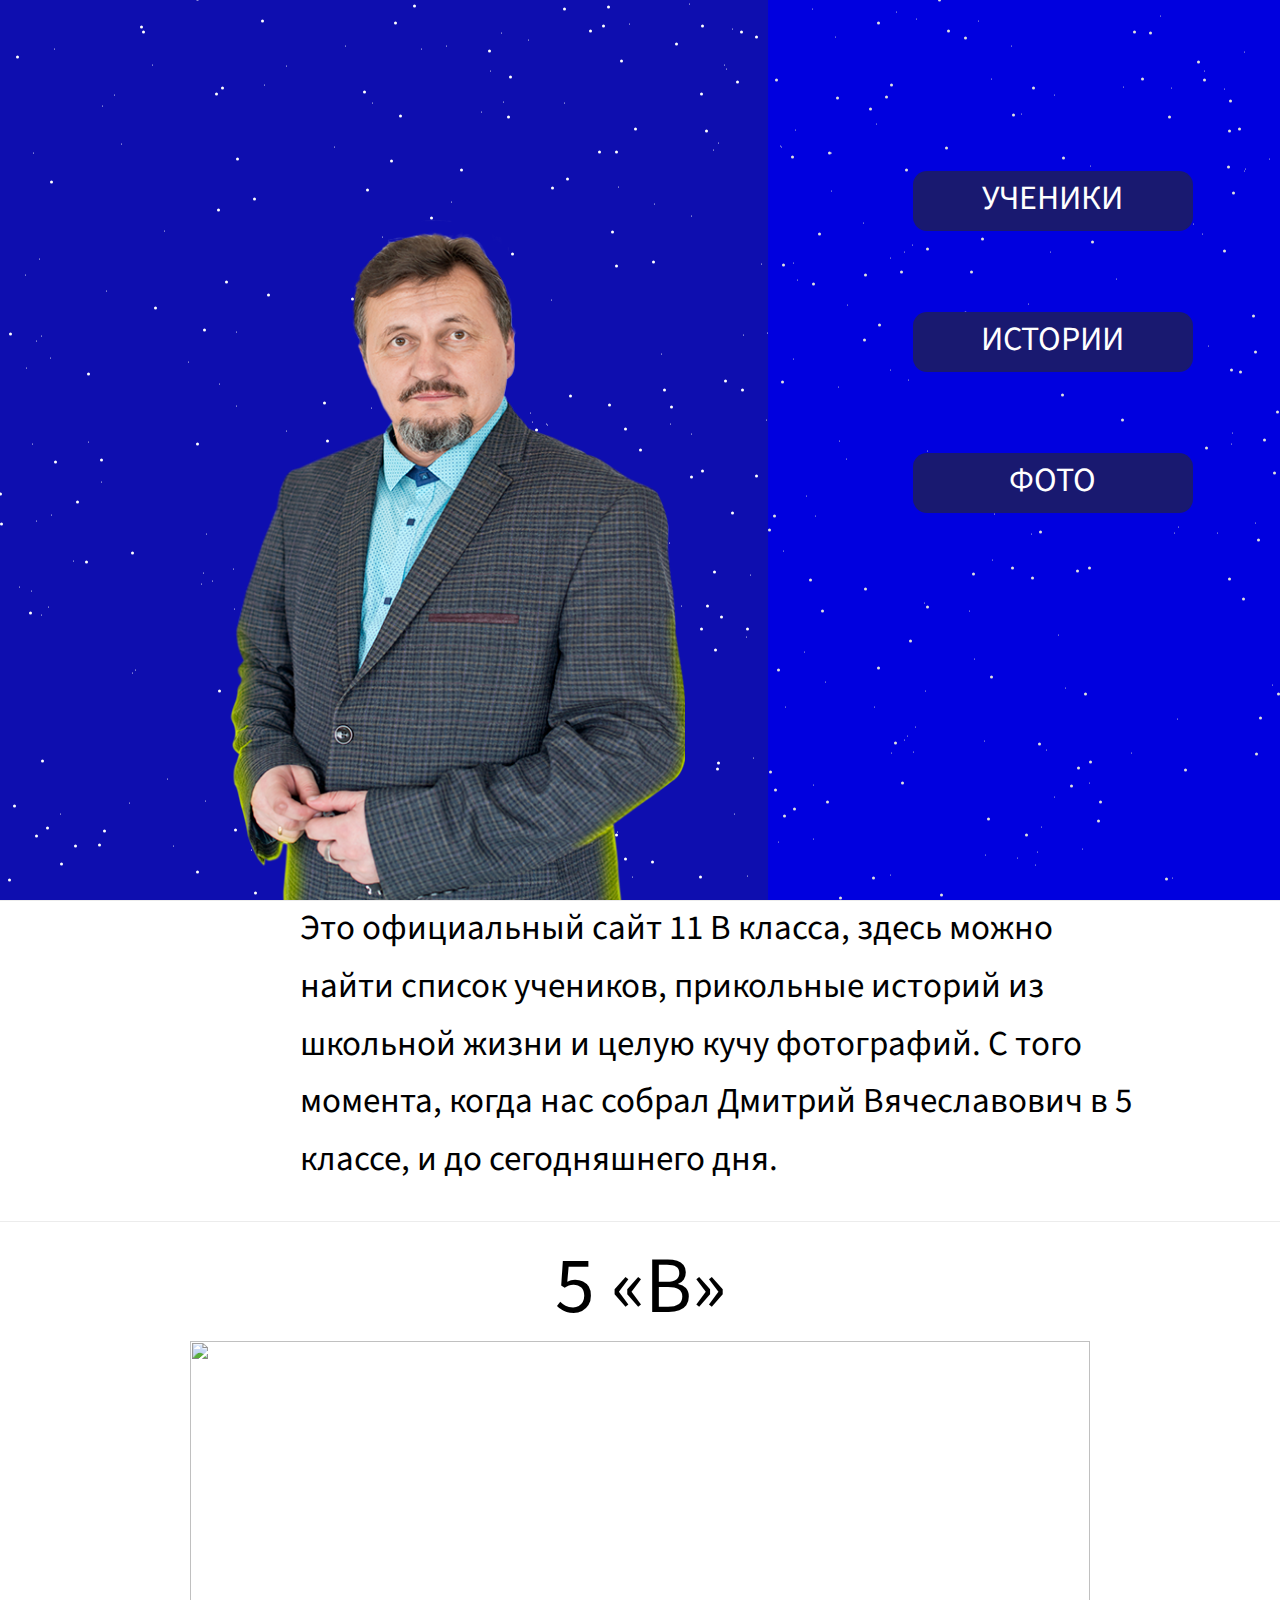
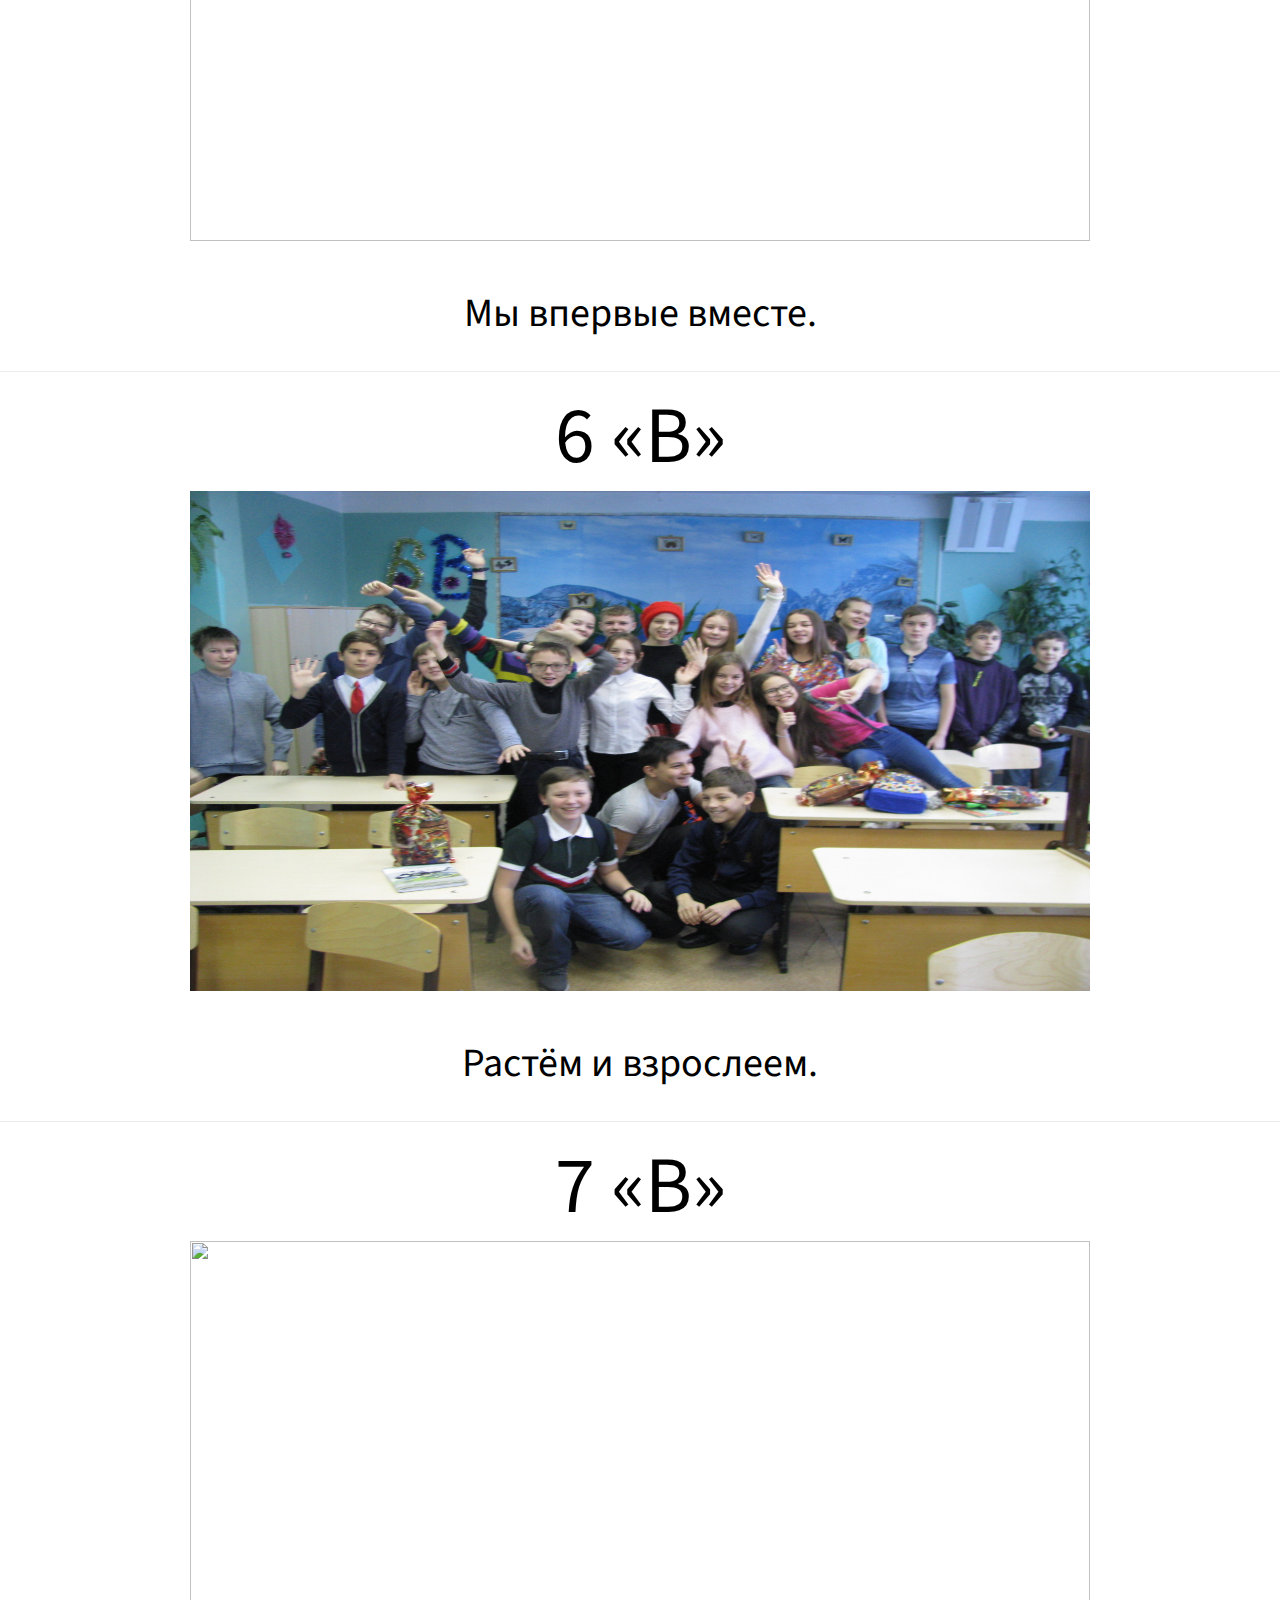
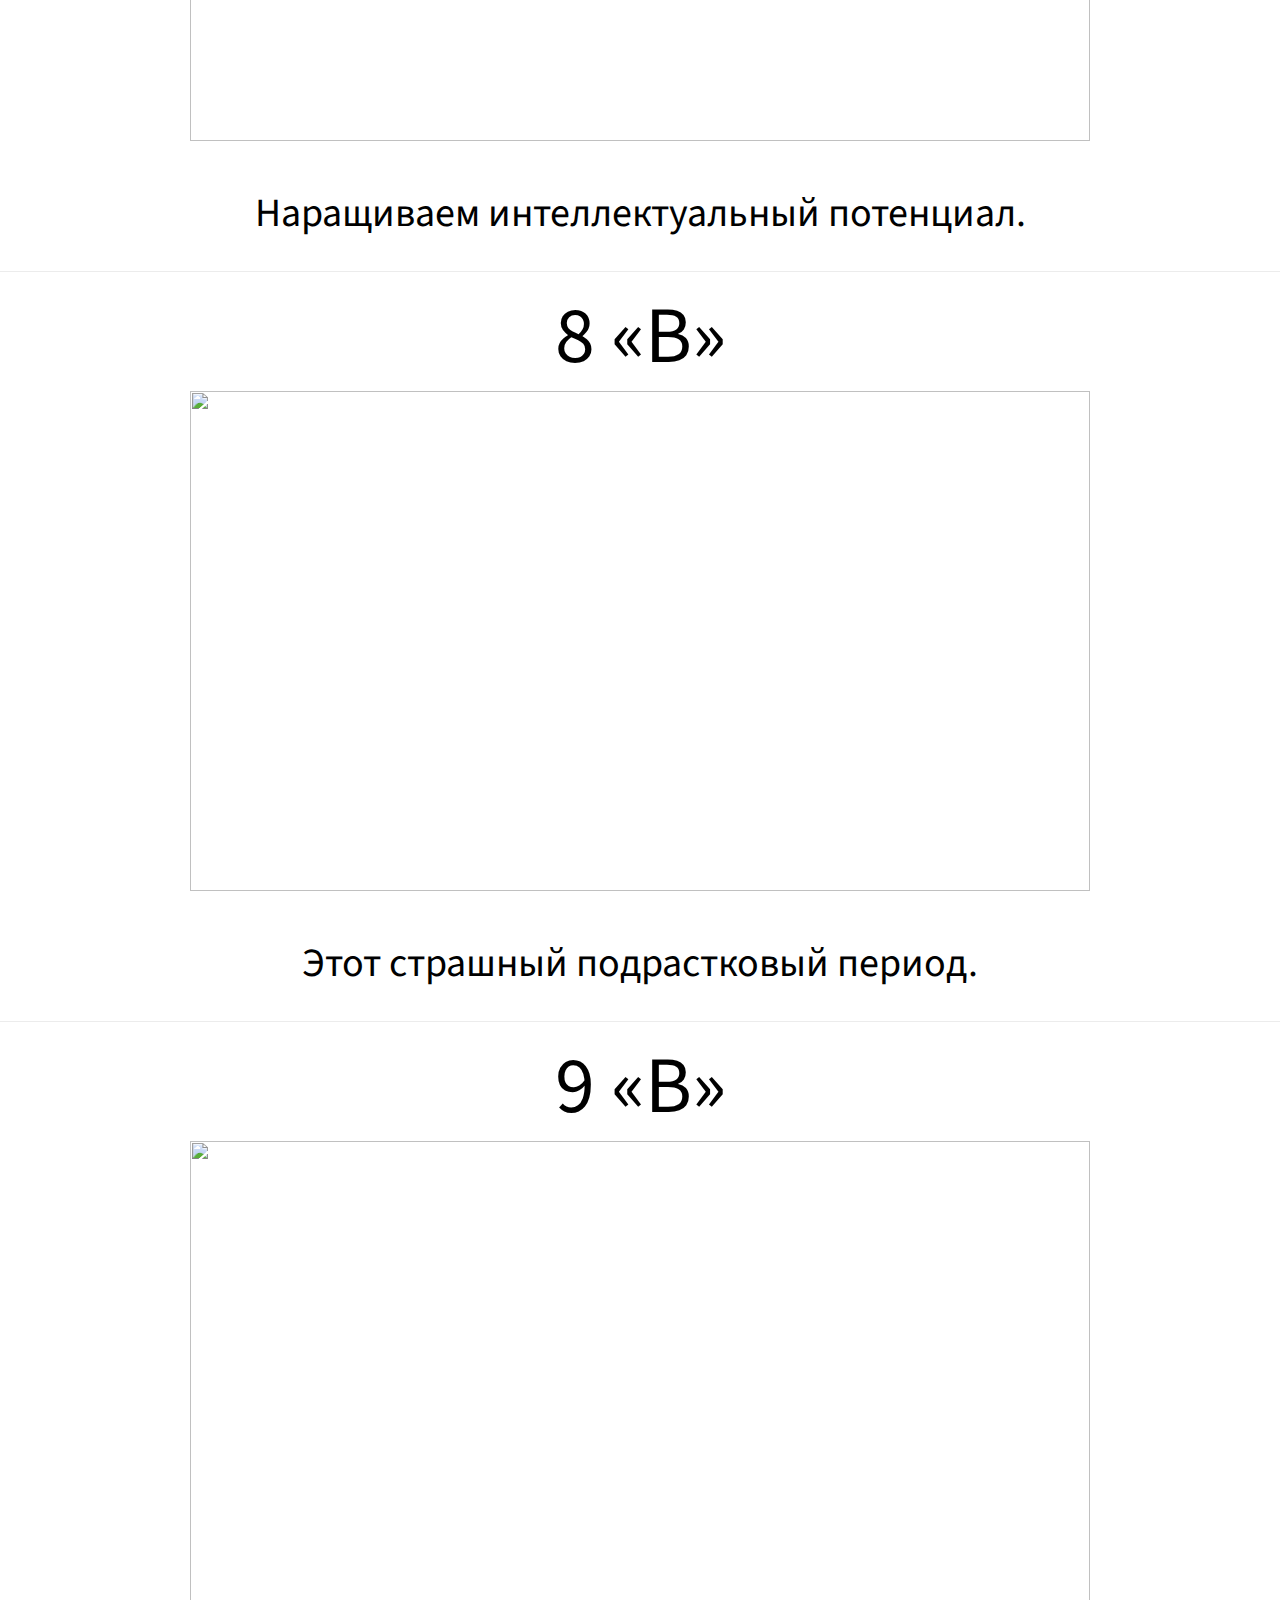
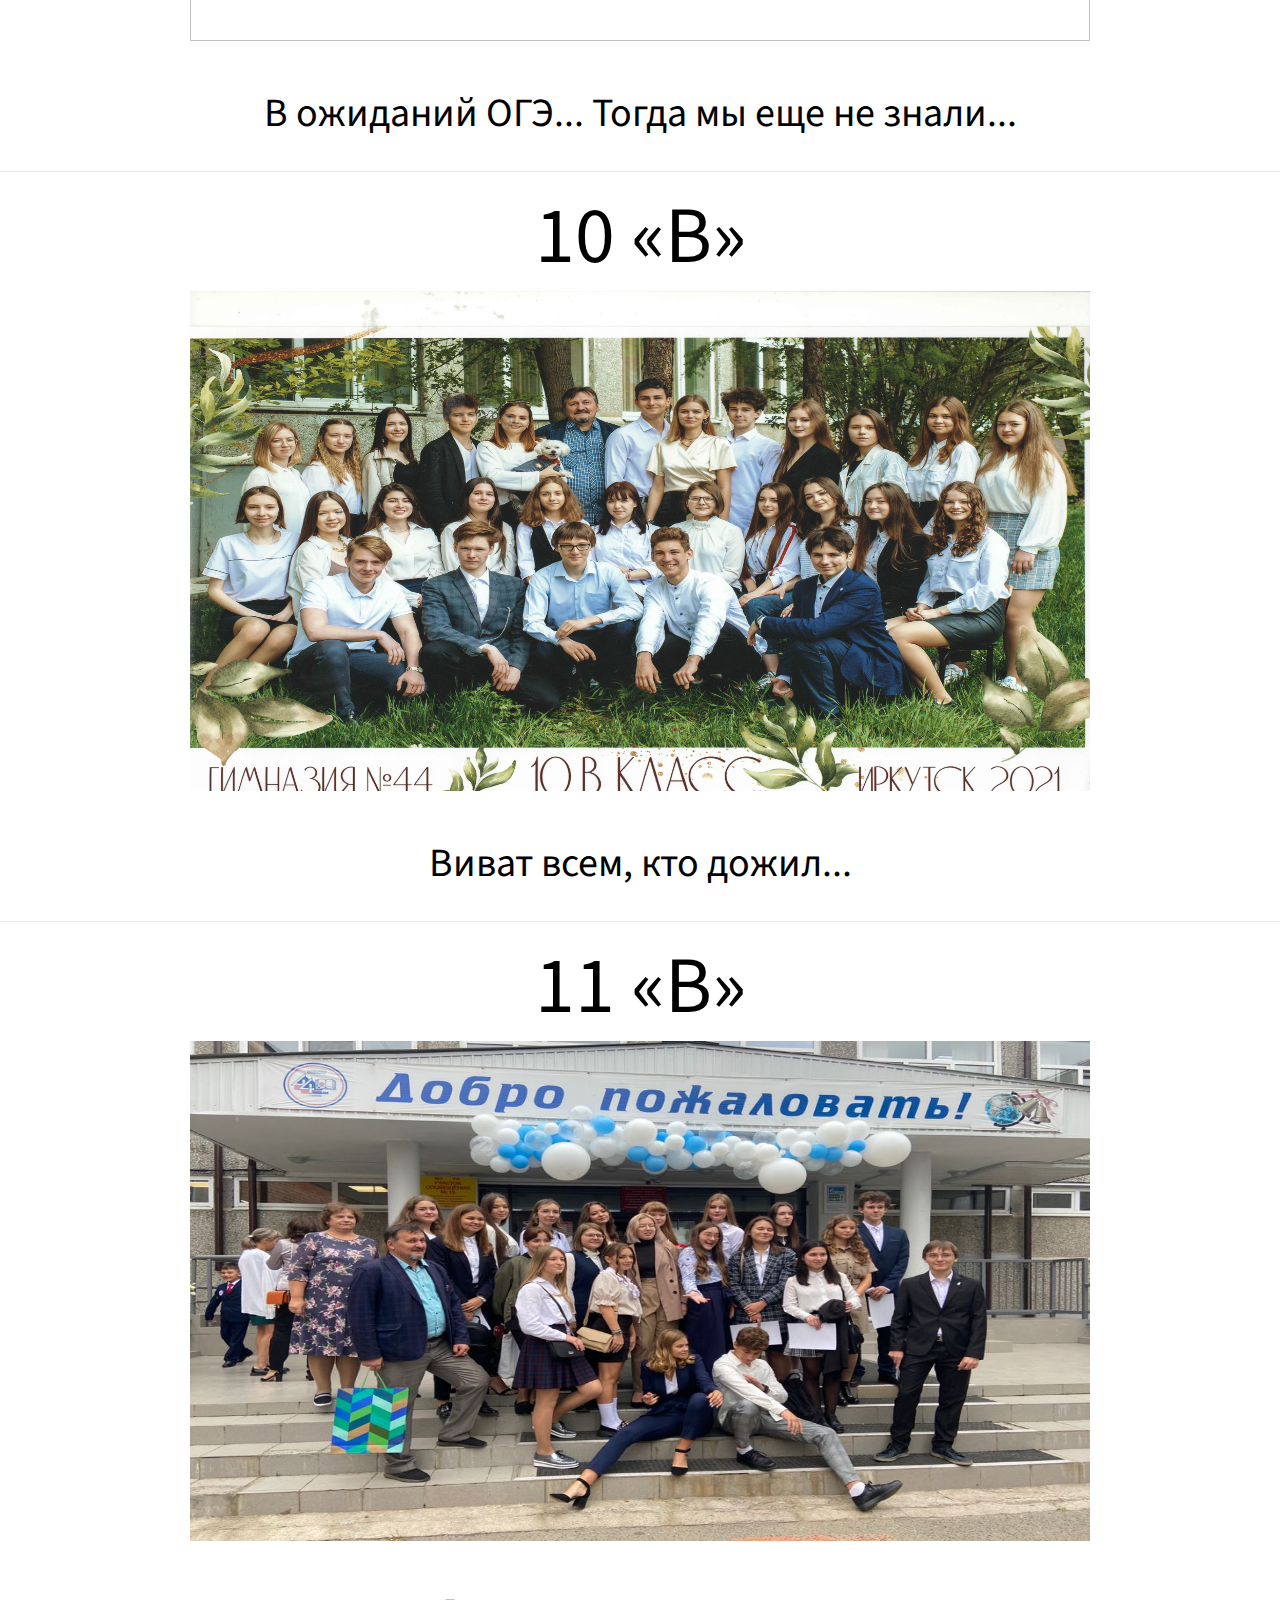
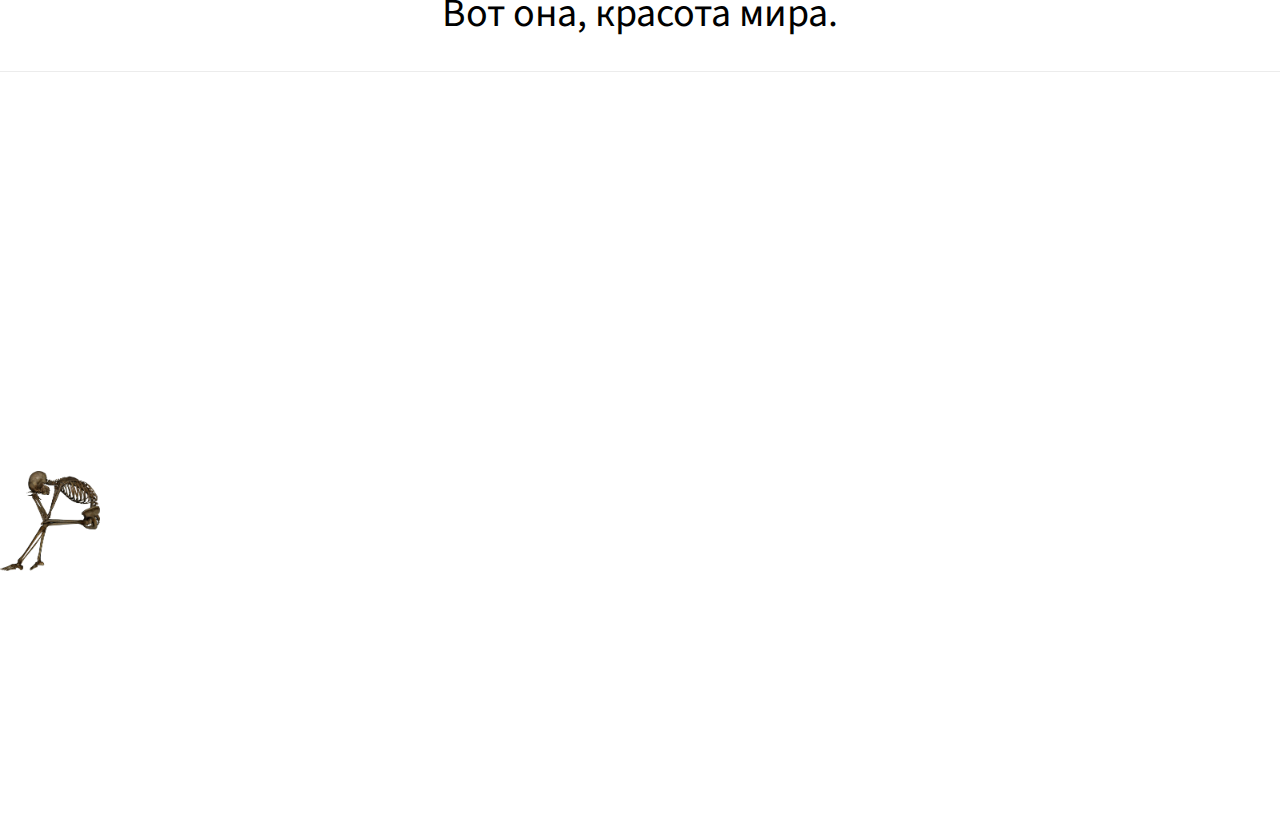
==== index.html @ 4ae331b9 "1" ====
<!DOCTYPE HTML>

<html>
	<head>
		<title>Story by HTML5 UP</title>
		<meta charset="utf-8" />
		<meta name="viewport" content="width=device-width, initial-scale=1, user-scalable=no" />
		<link rel="stylesheet" href="assets/css/main.css" />
		<noscript><link rel="stylesheet" href="assets/css/noscript.css" /></noscript>
	</head>
	<body class="is-preload">

		<!-- Wrapper -->

			<div id="wrapper" class="divided" >
				<!-- One -->
				
					<section class="banner style1 orient-left content-align-left image-position-right fullscreen onload-image-fade-in onload-content-fade-right">
						<!-- <div class="style_image1">
							<img src="/AllPhoto/clipart-eraser-11.png" alt="image">
						</div>
						<div class="style_image2">
							<p><img src="/AllPhoto/Слой 7.png" alt="image"></p>
						</div>
						<div class="style_image3">
							<p><img src="/AllPhoto/i.png" alt="image"></p>
						</div>
						<div class="style_image4">
							<p><img src="/AllPhoto/1614561629_32-p-tetrad-na-belom-fone-36.png" alt="image"></p>
						</div>
						 <div class="style_image5">
							<p><img src="/AllPhoto/e636ad2101adb0fc00b2bf3433f9debb.png" alt="image"></p>
						</div>
						<div class="style_image6">
							<p><img src="/AllPhoto/00139123abx.png" alt="image"></p>
						</div>
						<div class="style_image7">
							<p><img src="/AllPhoto/1ea2b79c1041d4cddaec1605b065ba81.png" alt="image"></p>
						</div>
						 <div class="style_image8">
							<p><img src="/AllPhoto/1166e1ecb0f49987898570d0572eea3a.png" alt="image"></p>
						</div> -->
						

						<!-- <div class="d14"></div> -->
						<div class="dmitriyClass">
							<div id="stars" class="stars"></div>
							<p><img src="/AllPhoto//Иевлев Дмитрий Вячеславович -кл.рук. Гимназия 44, г Иркутск.png" alt="image"></p>
						</div>
						
						<div class="image">
						
							<div class="noimage1">
								<div class="smyhhu" data="УЧЕНИКИ">
									<strong><a href="students.html">УЧЕНИКИ</a></strong>
								</div>
							</div>
							<div class="noimage2">
								<div class="smyhhu" >
									<strong><a href="students.html">ИСТОРИИ</a></strong>
								</div>
							</div>
							<div class="noimage3">
								<div class="smyhhu" >
									<strong><a href="students.html">ФОТО</a></strong>
								</div>
							</div>	
						</div>
					</section>

				<!-- Two -->
				<section class="spotlight1 onscroll-image-fade-in">

					<div class="textClass1">
						<strong><p> Это официальный сайт 11 В класса, здесь можно найти список учеников, прикольные историй из школьной жизни и целую кучу фотографий. С того момента, когда нас собрал Дмитрий Вячеславович в 5 классе, и до сегодняшнего дня. </p></strong>
					</div>

				</section>
				<section class="spotlight2  onscroll-image-fade-in ">
					<div class="title">
						<strong><p>5 «В»</p></strong>
					</div>
					<div class="imageClass">
						<p><img src="/AllPhoto/Ученики/Наривтся .JPG" alt=""></p>
					</div>
					<div class="bottomClass">
						<strong><p>Мы впервые вместе.</p></strong>
					</div>
				</section>

				<!-- Three -->
				<section class="spotlight1 onscroll-image-fade-in">

				</section>
				<section class="spotlight2  onscroll-image-fade-in ">
					<div class="title">
						<strong><p>6 «В»</p></strong>
					</div>
					<div class="imageClass">
						<p><img src="/AllPhoto/Ученики/IMG_0525.JPG" alt=""></p>
					</div>
					<div class="bottomClass">
						<strong><p>Растём и взрослеем.</p></strong>
					</div>
				</section>

				<!-- Four -->
				<section class="spotlight1 onscroll-image-fade-in">

				</section>
				<section class="spotlight2  onscroll-image-fade-in ">
					<div class="title">
						<strong><p>7 «В»</p></strong>
					</div>
					<div class="imageClass">
						<p><img src="/AllPhoto/Ученики/УУУУУУУУУУУУУУУУУФ.JPG" alt=""></p>
					</div>
					<div class="bottomClass">
						<strong><p>Наращиваем интеллектуальный потенциал.</p></strong>
					</div>
				</section>

				<!-- Five -->
				<section class="spotlight1 onscroll-image-fade-in">

				</section>
				<section class="spotlight2  onscroll-image-fade-in ">
					<div class="title">
						<strong><p>8 «В»</p></strong>
					</div>
					<div class="imageClass">
						<p><img src="/AllPhoto/Ученики/Поидет под сухарики .jpg" alt=""></p>
					</div>
					<div class="bottomClass">
						<strong><p>Этот страшный подрастковый период.</p></strong>
					</div>
				</section>

				<!-- Six -->
				<section class="spotlight1 onscroll-image-fade-in">

				</section>
				<section class="spotlight2  onscroll-image-fade-in ">
					<div class="title">
						<strong><p>9 «В»</p></strong>
					</div>
					<div class="imageClass">
						<p><img src="/AllPhoto/Ученики/удачно.jpg" alt=""></p>
					</div>
					<div class="bottomClass">
						<strong><p>В ожиданий ОГЭ... Тогда мы еще не знали...</p></strong>
					</div>
				</section>

				<!-- Seven -->
				
				<section class="spotlight1 onscroll-image-fade-in">

				</section>
				<section class="spotlight2  onscroll-image-fade-in ">
					<div class="title">
						<strong><p>10 «В»</p></strong>
					</div>
					<div class="imageClass">
						<p><img src="/AllPhoto/Ученики/10в.jpg" alt=""></p>
					</div>
					<div class="bottomClass">
						<strong><p>Виват всем, кто дожил...</p></strong>
					</div>
				</section>

				
				<!-- Eight -->
				<section class="spotlight1 onscroll-image-fade-in">

				</section>
				<section class="spotlight2  onscroll-image-fade-in ">
					<div class="title">
						<strong><p>11 «В»</p></strong>
					</div>
					<div class="imageClass">
						<p><img src="/AllPhoto/Ученики/WhatsApp Image 2021-09-13 at 16.14.08 (2).jpeg" alt=""></p>
					</div>
					<div class="bottomClass">
						<strong><p>Вот она, красота мира.</p></strong>
					</div>

					

				</section>


				<!-- Nine -->
				<!-- <section class="spotlight1">
					<div class="textClass2">
						<strong><p> Подбор фотографий не очень удачный, но зато удалось показать главное - взросление.  </p></strong>
					</div>
				</section> -->
				<!-- <section class="spotlight1 onscroll-image-fade-in">

				</section>
				<section class="spotlight3  ">
					<div class="imageSkeletMain">
						<div class="imageSkelet">
							<p><img src="/AllPhoto/skeleton_PNG42632.png" alt=""></p>
						</div>
					</div>
					

				</section> -->

				<section class="spotlight3">
					<div class="imageOfSkelet">
						<img src="/AllPhoto/skeleton_PNG42632.png" alt="">
					</div>
				</section>
				

				<!-- Five
					<section class="wrapper style1 align-center">
						

						 Gallery
							<div class="gallery style2 medium lightbox onscroll-fade-in">
								<article>
									
									<img src="/AllPhoto/00139123abx.png" alt="" />
									
									<div class="caption">
										<h3>Ipsum Dolor</h3>
										<p>Lorem ipsum dolor amet, consectetur magna etiam elit. Etiam sed ultrices.</p>
										<ul class="actions fixed">
											<li><span class="button small">Details</span></li>
										</ul>
									</div>
								</article>
								<article>
									<a href="images/gallery/fulls/02.jpg" class="image">
										<img src="images/gallery/thumbs/02.jpg" alt="" />
									</a>
									<div class="caption">
										<h3>Feugiat Lorem</h3>
										<p>Lorem ipsum dolor amet, consectetur magna etiam elit. Etiam sed ultrices.</p>
										<ul class="actions fixed">
											<li><span class="button small">Details</span></li>
										</ul>
									</div>
								</article>
								<article>
									<a href="images/gallery/fulls/03.jpg" class="image">
										<img src="images/gallery/thumbs/03.jpg" alt="" />
									</a>
									<div class="caption">
										<h3>Magna Amet</h3>
										<p>Lorem ipsum dolor amet, consectetur magna etiam elit. Etiam sed ultrices.</p>
										<ul class="actions fixed">
											<li><span class="button small">Details</span></li>
										</ul>
									</div>
								</article>
								<article>
									<a href="images/gallery/fulls/04.jpg" class="image">
										<img src="images/gallery/thumbs/04.jpg" alt="" />
									</a>
									<div class="caption">
										<h3>Sed Tempus</h3>
										<p>Lorem ipsum dolor amet, consectetur magna etiam elit. Etiam sed ultrices.</p>
										<ul class="actions fixed">
											<li><span class="button small">Details</span></li>
										</ul>
									</div>
								</article>
								<article>
									<a href="images/gallery/fulls/05.jpg" class="image">
										<img src="images/gallery/thumbs/05.jpg" alt="" />
									</a>
									<div class="caption">
										<h3>Ultrices Magna</h3>
										<p>Lorem ipsum dolor amet, consectetur magna etiam elit. Etiam sed ultrices.</p>
										<ul class="actions fixed">
											<li><span class="button small">Details</span></li>
										</ul>
									</div>
								</article>
								<article>
									<a href="images/gallery/fulls/06.jpg" class="image">
										<img src="images/gallery/thumbs/06.jpg" alt="" />
									</a>
									<div class="caption">
										<h3>Sed Tempus</h3>
										<p>Lorem ipsum dolor amet, consectetur magna etiam elit. Etiam sed ultrices.</p>
										<ul class="actions fixed">
											<li><span class="button small">Details</span></li>
										</ul>
									</div>
								</article>
								<article>
									<a href="images/gallery/fulls/07.jpg" class="image">
										<img src="images/gallery/thumbs/07.jpg" alt="" />
									</a>
									<div class="caption">
										<h3>Ipsum Lorem</h3>
										<p>Lorem ipsum dolor amet, consectetur magna etiam elit. Etiam sed ultrices.</p>
										<ul class="actions fixed">
											<li><span class="button small">Details</span></li>
										</ul>
									</div>
								</article>
								<article>
									<a href="images/gallery/fulls/08.jpg" class="image">
										<img src="images/gallery/thumbs/08.jpg" alt="" />
									</a>
									<div class="caption">
										<h3>Magna Risus</h3>
										<p>Lorem ipsum dolor amet, consectetur magna etiam elit. Etiam sed ultrices.</p>
										<ul class="actions fixed">
											<li><span class="button small">Details</span></li>
										</ul>
									</div>
								</article>
								<article>
									<a href="images/gallery/fulls/09.jpg" class="image">
										<img src="images/gallery/thumbs/09.jpg" alt="" />
									</a>
									<div class="caption">
										<h3>Tempus Dolor</h3>
										<p>Lorem ipsum dolor amet, consectetur magna etiam elit. Etiam sed ultrices.</p>
										<ul class="actions fixed">
											<li><span class="button small">Details</span></li>
										</ul>
									</div>
								</article>
								<article>
									<a href="images/gallery/fulls/10.jpg" class="image">
										<img src="images/gallery/thumbs/10.jpg" alt="" />
									</a>
									<div class="caption">
										<h3>Sed Etiam</h3>
										<p>Lorem ipsum dolor amet, consectetur magna etiam elit. Etiam sed ultrices.</p>
										<ul class="actions fixed">
											<li><span class="button small">Details</span></li>
										</ul>
									</div>
								</article>
								<article>
									<a href="images/gallery/fulls/11.jpg" class="image">
										<img src="images/gallery/thumbs/11.jpg" alt="" />
									</a>
									<div class="caption">
										<h3>Magna Lorem</h3>
										<p>Lorem ipsum dolor amet, consectetur magna etiam elit. Etiam sed ultrices.</p>
										<ul class="actions fixed">
											<li><span class="button small">Details</span></li>
										</ul>
									</div>
								</article>
								<article>
									<a href="images/gallery/fulls/12.jpg" class="image">
										<img src="images/gallery/thumbs/12.jpg" alt="" />
									</a>
									<div class="caption">
										<h3>Ipsum Dolor</h3>
										<p>Lorem ipsum dolor amet, consectetur magna etiam elit. Etiam sed ultrices.</p>
										<ul class="actions fixed">
											<li><span class="button small">Details</span></li>
										</ul>
									</div>
								</article>
							</div>

					</section> -->

					
				

				<!-- Footer
					<footer class="wrapper style1 align-center">
						<div class="inner">
							<ul class="icons">
								<li><a href="#" class="icon brands style2 fa-twitter"><span class="label">Twitter</span></a></li>
								<li><a href="#" class="icon brands style2 fa-facebook-f"><span class="label">Facebook</span></a></li>
								<li><a href="#" class="icon brands style2 fa-instagram"><span class="label">Instagram</span></a></li>
								<li><a href="#" class="icon brands style2 fa-linkedin-in"><span class="label">LinkedIn</span></a></li>
								<li><a href="#" class="icon style2 fa-envelope"><span class="label">Email</span></a></li>
							</ul>
						</div>
					</footer>
			</div> -->

		<!-- Scripts -->
			<script src="assets/js/jquery.min.js"></script>
			<script src="assets/js/jquery.scrollex.min.js"></script>
			<script src="assets/js/jquery.scrolly.min.js"></script>
			<script src="assets/js/browser.min.js"></script>
			<script src="assets/js/breakpoints.min.js"></script>
			<script src="assets/js/util.js"></script>
			<script src="assets/js/main.js"></script>

	</body>
</html>
---- assets/css/main.css ----
@import url(fontawesome-all.min.css);
@import url("https://fonts.googleapis.com/css?family=Source+Sans+Pro:300,300i,400,400i");
html, body, div, span, applet, object,
iframe, h1, h2, h3, h4, h5, h6, p, blockquote,
pre, a, abbr, acronym, address, big, cite,
code, del, dfn, em, img, ins, kbd, q, s, samp,
small, strike, strong, sub, sup, tt, var, b,
u, i, center, dl, dt, dd, ol, ul, li, fieldset,
form, label, legend, table, caption, tbody,
tfoot, thead, tr, th, td, article, aside,
canvas, details, embed, figure, figcaption,
footer, header, hgroup, menu, nav, output, ruby,
section, summary, time, mark, audio, video {
	margin: 0;
	padding: 0;
	border: 0;
	font-size: 100%;
	font: inherit;
	vertical-align: baseline;}

article, aside, details, figcaption, figure,
footer, header, hgroup, menu, nav, section {
	display: block;}

body {
	line-height: 1;
}

.smyhhu{
	
	text-align: center;
	border-radius: 14px;
	width: 280px;
	height: 60px;
	
}

.smyhhu {
	background-color:  #191970;
	font-size: 34px;
	margin-bottom: 30px;
	position: relative;
	left: -60px;

	display: inline-block;
  }
  

.noimage{
	padding-top: 10%;
	padding-left: 40%;
	font-size: 35px;		
}
.noimage2{
	padding-left: 40%;
	padding-top: 50px;
	font-size: 35px;		

}
.noimage2 a{
	text-decoration: none;
	color: white;
}
.noimage1{
	padding-left: 40%;	
	padding-top: 170px;
	font-size: 35px;
	width: 100px;


}
.noimage1 a{
	color: white;
	text-decoration: none;

}
.noimage3{
	padding-left: 40%;
	padding-top: 50px;
	font-size: 35px;		

}
.noimage3 a{
	text-decoration: none;
	color: white;
}
.style_image1{
	width: 25px;
	height: 90px;
	left: 50px;
	position: relative; 
	top: 640px;
	
}
.style_image1 img{
	width: 45px;
	height: 100px;	
}
.style_image2{
	width: 25px;
	height: 35px;
	position: relative; 
	top: 540px;
	left: 50px;
}
.style_image2 img{
	width: 45px;
	height: 85px;	
}
.style_image3{
	width: 25px;
	height: 35px;
	position: relative; 
	top: 350px;
}
.style_image3 img{
	width: 100px;
	height: 150px;	
}
.style_image4{
	width: 25px;
	height: 35px;
	position: relative; 
	top: 200px;
	left: 30px;
}
.style_image4 img{
	width: 100px;
	height: 140px;	
}
.style_image5{
	width: 25px;
	height: 35px;
	position: relative; 
	top: 45px;
	left: 90px;
}
.style_image5 img{
	width: 100px;
	height: 140px;	
}
.style_image6{
	width: 25px;
	height: 35px;
	position: relative; 
	top: 45px;
	left: 430px;
}
.style_image6 img{
	width: 110px;
	height: 150px;	
}
.style_image7{
	width: 25px;
	height: 35px;
	position: relative; 
	top: 170px;
	left: 510px;
}
.style_image7 img{
	width: 110px;
	height: 150px;	
}
.style_image8{
	width: 25px;
	height: 35px;
	position: relative; 
	top: 380px;
	left: 540px;
}
.style_image8 img{
	width: 110px;
	height: 150px;	
}
.style_image9{
	width: 25px;
	height: 35px;
	position: relative; 
	top: 570px;
	left: 540px;
}
.style_image9 img{
	width: 140px;
	height: 170px;	
}

.star{
	background-color: blue;
	width: 60px;
	height: 60px;
}
.star img{
	
	width: 60px;
	height: 60px;
}


.d14 {
	margin: 50px 0; 
	height: 0; 
	width: 0;
	position: relative;
	border-right: 50px solid transparent;
	border-bottom: 35px solid yellow;
	border-left: 50px solid transparent;
	transform: rotate(35deg);
	
	}

	.d14:before, 
	.d14:after {
	content: "";
	height: 0; 
	width: 0;
	position: absolute;
	
	}
	.d14:before {
	top: -26px; 
	left: -32px;
	border-bottom: 40px solid yellow;
	border-left: 15px solid transparent;
	border-right: 15px solid transparent;
	transform: rotate(-35deg);
	}
	.d14:after {
	top: 2px; 
	left: -53px;
	border-right: 50px solid transparent;
	border-bottom: 35px solid yellow;
	border-left: 50px solid transparent;
	transform: rotate(-70deg);
	}

	.d14{
		top: 100px;
		width: 10px;
		height: 10px;
	}

/* .textAbout1 .textAbout2 .textAbout3 {
	top: 800px !important;
	font-size: 20px;
	width: 350px;
} */

.textAbout1{
	top: 600px;
	width: 420px;
	text-align: center;
	margin-left: 70px;

}

.textAbout1 p{
	top: 600px;
	width: 20px;
	text-align: center;

}

.textAbout2{
	top: 600px;
	width: 390px;
	text-align: center;
	margin-left: -40px ;
}

.textAbout2 p{
	top: 600px;
	width: 20px;
	
}
.textAbout3{
	top: 600px;
	width: 350px;
	text-align: center;
	margin-left: -40px;
	
}

.textAbout3 p{
	top: 600px;
	width: 20px;

}



.textAbout4{
	top: 600px;
	width: 350px;
	text-align: center;
	margin-left: 110px;
}

.textAbout4 p{
	top: 600px;
	width: 20px;
}

.textAbout5{
	top: 600px;
	width:390px;
	text-align: center;
	margin-left: -40px;
}

.textAbout5 p{
	top: 400px;
	width: 500px;
}
.textAbout6{
	top: 600px;
	width: 200px;
	text-align: center;
	margin-left: 40px;
}

.textAbout6 p{
	top: 600px;
	width: 140px;
}


.textClass{
	
	background-color: red;
}
.textClass{
	
	width: 100% !important ;
	height: 100px;
	top: 500px!important;
	margin-top: 400px !important;
}

/* .textClass p{
	width: 400px;
	height: 50px;

} */
.textClass1{
	
	width: 90%;
}
.textClass1 p{
	font-size:35px;
	margin-left: 300px;
}
.textClass2{
	
	width: 80%;
}
.textClass2 p{
	font-size:35px;
	margin-left: 300px;
	text-align: center;
	margin-top: 19px;
}
.style1{
	background-color: white;
}


.shadoW{
	margin: 10px;
	border-right: 20px solid blue;
    box-shadow: 0 5px 0 red;
}

.button1{
	text-decoration: none;
	font-size: 60px;
}
.button_new{
	color: black;
	text-decoration: none;
	font-weight: 1000;
	font-size: 30px;
	background-color: blue;
	margin-top: 110px;
	right: 10px;

}	
.stacked1{
	margin-right:10px;
	
}
.container_header p{

	font-size: 40px;
}
.class1{
	box-shadow: inset 0 10px 10px red;
	background-color: red;
}

.title{
	font-size: 80px;
	width: 100%;
	height: fit-content;
	text-align: center;
	height: 100px;

}
.imageClass{
	width: 100%;
	text-align: center;
	margin-top: 20px;
}
.imageClass img{
	width: 900px;
	height: 500px;
}
.bottomClass{
	text-align: center;
	font-size: 40px;
	
}
.imageSkeletMain{
	top: 400px;
}
.imageSkelet{
	top: 300px!important;
	margin-right: 100px;
	right: 500px!important;
	background-color: red;
	width: 30%;
}
.imageSkelet p{
	text-align: right;
}

.imageSkelet img{
	height: 100px;
}

.imageOfSkelet{
	height: 100px;
}
.imageOfSkelet img{
	width: 100px;
	height: 100px;
	margin-top: 400px;
}






.banner1{
		
	/* background-image: url(/AllPhoto/Ученики/StarWars.jpg); */
	background-image: url(/AllPhoto/Ученики/звездные\ воины\ без\ вьенетки\ .jpg);
	height: 800px;
	min-height: 300px;
	background-repeat: no-repeat;
	background-position: center center;
	background-attachment: fixed;
	-webkit-background-size: cover;
	-moz-background-size: cover;
	-o-background-size: cover;
	background-size: cover;
}
.images{
	/* background-image: url(/AllPhoto/Ученики/StarWars.jpg); */
	background-image: url(/AllPhoto/Ученики/звездные\ воины\ без\ вьенетки\ .jpg);
	background-size: cover;
	min-height: 400px;
	/* background-attachment: fixed; */

}

.styleThing{
	background-color: #00FF0A;
	width: 140px;
	text-align: center;
	margin-top: -55px;
	
	color: #000;
	font-weight: bold;
	opacity: 0.7;
	height: 160px;
	border-radius: 63px;
	margin-left: -170px;
	
	
}
.styleThing p{
	text-align: center;
	padding-top: 70px;
	font-size: 40px;
	
}
.styleThindMain{
	width: 1000px;
	padding-left: 10px;
}

.content{
	background-color: white;
}
.intro2{
	background-color: rgb(214, 21, 21);
}




.banner1.style1 {
	-moz-align-items: -moz-stretch;
	-webkit-align-items: -webkit-stretch;
	-ms-align-items: -ms-stretch;
	align-items: stretch;
	display: -moz-flex;
	display: -webkit-flex;
	display: -ms-flex;
	display: flex;
	-moz-flex-direction: row;
	-webkit-flex-direction: row;
	-ms-flex-direction: row;
	flex-direction: row;
	-moz-justify-content: -moz-flex-end;
	-webkit-justify-content: -webkit-flex-end;
	-ms-justify-content: -ms-flex-end;
	justify-content: flex-end;
	position: relative;
	text-align: left;
	overflow-x: hidden;
}

	.banner1.style1 .content {
		padding: 7rem 7rem 5rem 7rem ;
		-moz-align-self: center;
		-webkit-align-self: center;
		-ms-align-self: center;
		align-self: center;
		-moz-flex-grow: 1;
		-webkit-flex-grow: 1;
		-ms-flex-grow: 1;
		flex-grow: 1;
		-moz-flex-shrink: 1;
		-webkit-flex-shrink: 1;
		-ms-flex-shrink: 1;
		flex-shrink: 1;
		width: 50%;
		max-width: 48rem;
		margin: 0 auto;
	}

	.banner1.style1 .image {
		-moz-flex-grow: 0;
		-webkit-flex-grow: 0;
		-ms-flex-grow: 0;
		flex-grow: 0;
		-moz-flex-shrink: 0;
		-webkit-flex-shrink: 0;
		-ms-flex-shrink: 0;
		flex-shrink: 0;
		border-radius: 0;
		width: 50%;
	}

		.banner1.style1 .image img {
			-moz-object-fit: cover;
			-webkit-object-fit: cover;
			-ms-object-fit: cover;
			object-fit: cover;
			-moz-object-position: center;
			-webkit-object-position: center;
			-ms-object-position: center;
			object-position: center;
			display: block;
			position: absolute;
			top: 0;
			left: 0;
			width: 100%;
			height: 100%;
			border-radius: 0;
		}


ol, ul {
	list-style: none;
}

blockquote, q {
	quotes: none;
}

	blockquote:before, blockquote:after, q:before, q:after {
		content: '';
		content: none;
	}

table {
	border-collapse: collapse;
	border-spacing: 0;
}

body {
	-webkit-text-size-adjust: none;
}

mark {
	background-color: transparent;
	color: inherit;
}

input::-moz-focus-inner {
	border: 0;
	padding: 0;
}

input, select, textarea {
	-moz-appearance: none;
	-webkit-appearance: none;
	-ms-appearance: none;
	appearance: none;
	
}
.header{
	background-color: red;
	height: 200px;
}

.header_fixed{
	position: fixed;
	top: 0;
	left: 0;
	background-color: #451070;

	animation-name: show_header;
	animation-duration: 1s;
	right: 10px;
	

}

.header_fixed_before a{
	text-decoration: none;
	color: white;
}
/* .header_fixed_before{
	background-color: red;
} */



@keyframes show_header{
	0%{
		opacity: 0;
		top: -70px;
		
	}
	100%{
		opacity: 1;
		top: 0;
	}
}
.content{
	background-color: #fff;
	width: 80%;	
	
}
.image4 img{
	width: 100%;
	height: 90%;
	
}
.image4{
	background-color: #fff;
	width: 25%;
	height: 750px;
}
.spotlight1{
	background-color: #fff;
}






.mainClass{
	width: 100%;
	height: 60%;
}



/* .after_banner{
	color: white;
	font-size: 30px;
	text-decoration-line: none;
	margin-top: 50px;
	width: 100%;
	height: 100px;
	position: fixed;


	
	
}
.after_banner a{
	text-decoration-line: none;
	color: white;
	font-weight: bold;
	margin-right: 60px;
	margin-top: 100px;
} */
.banner{
	background-color:blue;
}
.dmitriyClass{
	width: 60%;
	display: flex;
}
.dmitriyClass img{
	width: 455px;
	height: 680px;
	position: absolute;
	bottom: 0; 	
}
.dmitriyClass p img{

	left: 230px;

	text-align: center;
}

.dmitriyClass{
	background: rgb(14, 14, 175);
}
.stars{
width: 3px;
height: 3px;
background: white;
position: absolute;
left: 0;
right: 0;
margin: 0 auto;
top:50%;
transform-origin: 0 0;
transform: translateY(-50%);
border-radius: 50%;
animation: rotate 270s infinite linear;
}
@keyframes rotate{
0%{
	transform: rotate(0deg);
}
100%{
	transform: rotate(360deg);
}
}

.textPeter{
	width: 60%;
	
}
.imagePeter{
	width: 37%;
}
.imagePeter img{
	background-size: cover;
	width: 100%;
	height: 100%;
}







.spotlight2{
	height: 750px;
}

.image{
	width: 40%!important;

}
.spotlight{
	background-color: #00C0FF; 
	
	height: 750px;
	box-shadow:inset 0 10px 100px rgb(16, 0, 247)!important;
	/* box-shadow:inset 10px 0 1px #000, -10px 0 1px #000!important; */
}

.spotlight3{
	height: 750px;
}

.spotlight4{
	background-color: white;
	box-shadow:inset 0 10px 100px rgb(16, 0, 247)!important;
}
.button_new{
	list-style-type: none;
}


.content{
	height: 750px;	
}

.textClassEightSection p{
	text-align: center;
}




.image1 img{
	width: 260px;
	height: 270px;
	margin: 30px;
	margin-left: 150px;
	
}


.image1{
	
	list-style-type: none;
	height: 400px;
		
}
.image2 img{
	width: 260px;
	height: 270px;
	margin-top: 30px;
	margin-right: 30px;
	margin-bottom: 30px;
	margin-left: 10px;
	
	
}
.image2{
	padding-left: 150px;
	list-style-type: none;
	height: 400px;
}
.image3 img{
	width: 260px;
	height: 270px;
	margin: 30px;
	margin-left: 10px;
}
.image3{
	padding-left: 150px;
	list-style-type: none;
	height: 400px;
	
}
.button-1{
	margin-left: 140px;
	
}
.button-4{
	padding-left: 40px;
	align-items: center;
	margin-left: 170px;
}

.button-6{
	margin-left: 35px;
}

.button-5{
	margin-left: 25px;
}

.textAbout{
	font-size: 17px;
	padding-top: 10px;
	width: 360px;
}
.classEllipse3{
	background-color: #fff;
	margin-left: 60px;
	width: 30%;
	
}
.classEllipse2{
	background-color: #fff;
	width: 30%;

}
.classEllipse1{
	background-color: #fff;
	width: 30%;
}
.imageEllipse{
	height: 50%;
}
.imageEllipse img{
	height: 95%;
	width: 65%;
}
.imageEllipse1{
	margin-left: 0px;
}
.imageEllipse2{
	margin-right: 0px;
}
.imageEllipse3{
	margin-left: 90px;
}






/* Basic */

	@-ms-viewport {
		width: device-width;
	}

	body {
		-ms-overflow-style: scrollbar;
	}

	@media screen and (max-width: 480px) {

		html, body {
			min-width: 320px;
		}

	}

	html {
		box-sizing: border-box;
	}

	*, *:before, *:after {
		box-sizing: inherit;
	}

	body {
		background: #ffffff;
	}

		body.is-preload *, body.is-preload *:before, body.is-preload *:after {
			-moz-animation: none !important;
			-webkit-animation: none !important;
			-ms-animation: none !important;
			animation: none !important;
			-moz-transition: none !important;
			-webkit-transition: none !important;
			-ms-transition: none !important;
			transition: none !important;
		}

/* Type */

	html {
		font-size: 18pt;
	}

		@media screen and (max-width: 1680px) {

			html {
				font-size: 14pt;
			}

		}

		@media screen and (max-width: 1280px) {

			html {
				font-size: 12pt;
			}

		}

		@media screen and (max-width: 736px) {

			html {
				font-size: 11pt;
			}

		}

		@media screen and (max-width: 360px) {

			html {
				font-size: 10pt;
			}

		}

	body {
		background-color: #ffffff;
		color: #000000;
	}

	body, input, select, textarea {
		font-family: "Source Sans Pro", Helvetica, sans-serif;
		font-size: 1rem;
		font-weight: 300;
		line-height: 1.65;
	}

	a {
		-moz-transition: color 0.2s ease-in-out;
		-webkit-transition: color 0.2s ease-in-out;
		-ms-transition: color 0.2s ease-in-out;
		transition: color 0.2s ease-in-out;
		text-decoration: underline;
	}

		a:hover {
			text-decoration: none;
		}

	strong, b {
		font-weight: 400;
	}

	em, i {
		font-style: italic;
	}

	p {
		margin: 0 0 2rem 0;
	}

		p.major {
			font-size: 1.25rem;
		}

	h1, h2, h3, h4, h5, h6 {
		font-weight: 300;
		line-height: 1.375;
		letter-spacing: -0.05em;
		margin: 0 0 1rem 0;
	}

		h1 a, h2 a, h3 a, h4 a, h5 a, h6 a {
			color: inherit;
			text-decoration: none;
		}

	h1 {
		font-size: 3.5rem;
		line-height: 1.2;
	}

	h2 {
		font-size: 2.25rem;
	}

	h3 {
		font-size: 1.5rem;
	}

	h4 {
		font-size: 1.1rem;
	}

	h5 {
		font-size: 0.9rem;
	}

	h6 {
		font-size: 0.7rem;
	}

	sub {
		font-size: 0.8rem;
		position: relative;
		top: 0.5rem;
	}

	sup {
		font-size: 0.8rem;
		position: relative;
		top: -0.5rem;
	}

	blockquote {
		border-left: solid 4px;
		font-style: italic;
		margin: 0 0 2rem 0;
		padding: 0.5rem 0 0.5rem 2rem;
	}

	code {
		border-radius: 4px;
		font-family: "Courier New", monospace;
		font-size: 0.9em;
		margin: 0 0.25rem;
		padding: 0.25rem 0.325rem;
	}

	pre {
		-webkit-overflow-scrolling: touch;
		font-family: "Courier New", monospace;
		font-size: 0.9em;
		margin: 0 0 2rem 0;
	}

		pre code {
			display: block;
			line-height: 1.5;
			padding: 0.75rem 1rem;
			overflow-x: auto;
		}

	hr {
		border: 0;
		border-bottom: solid 1px;
		margin: 2.5rem 0;
	}

		hr.major {
			margin: 3.5rem 0;
		}

	.align-left {
		text-align: left;
	}

	.align-center {
		text-align: center;
	}

	.align-right {
		text-align: right;
	}

	@media screen and (max-width: 736px) {

		p.major {
			font-size: 1.1rem;
		}

		h1 {
			font-size: 2.5rem;
		}

		h2 {
			font-size: 2rem;
		}

		h3 {
			font-size: 1.25rem;
		}

		h4 {
			font-size: 1rem;
		}

	}

	input, select, textarea {
		color: #000000;
	}

	a {
		color: #000000;
	}

		a:hover {
			color: #47D3E5;
		}

	strong, b {
		color: #000000;
	}

	h1, h2, h3, h4, h5, h6 {
		color: #000000;
	}

	blockquote {
		border-left-color: rgba(0, 0, 0, 0.2);
	}

	code {
		background: rgba(0, 0, 0, 0.05);
		border-color: rgba(0, 0, 0, 0.2);
	}

	hr {
		border-bottom-color: rgba(0, 0, 0, 0.2);
	}

/* Row */

	.row {
		display: flex;
		flex-wrap: wrap;
		box-sizing: border-box;
		align-items: stretch;
	}

		.row > * {
			box-sizing: border-box;
		}

		.row.gtr-uniform > * > :last-child {
			margin-bottom: 0;
		}

		.row.aln-left {
			justify-content: flex-start;
		}

		.row.aln-center {
			justify-content: center;
		}

		.row.aln-right {
			justify-content: flex-end;
		}

		.row.aln-top {
			align-items: flex-start;
		}

		.row.aln-middle {
			align-items: center;
		}

		.row.aln-bottom {
			align-items: flex-end;
		}

		.row > .imp {
			order: -1;
		}

		.row > .col-1 {
			width: 8.33333%;
		}

		.row > .off-1 {
			margin-left: 8.33333%;
		}

		.row > .col-2 {
			width: 16.66667%;
		}

		.row > .off-2 {
			margin-left: 16.66667%;
		}

		.row > .col-3 {
			width: 25%;
		}

		.row > .off-3 {
			margin-left: 25%;
		}

		.row > .col-4 {
			width: 33.33333%;
		}

		.row > .off-4 {
			margin-left: 33.33333%;
		}

		.row > .col-5 {
			width: 41.66667%;
		}

		.row > .off-5 {
			margin-left: 41.66667%;
		}

		.row > .col-6 {
			width: 50%;
		}

		.row > .off-6 {
			margin-left: 50%;
		}

		.row > .col-7 {
			width: 58.33333%;
		}

		.row > .off-7 {
			margin-left: 58.33333%;
		}

		.row > .col-8 {
			width: 66.66667%;
		}

		.row > .off-8 {
			margin-left: 66.66667%;
		}

		.row > .col-9 {
			width: 75%;
		}

		.row > .off-9 {
			margin-left: 75%;
		}

		.row > .col-10 {
			width: 83.33333%;
		}

		.row > .off-10 {
			margin-left: 83.33333%;
		}

		.row > .col-11 {
			width: 91.66667%;
		}

		.row > .off-11 {
			margin-left: 91.66667%;
		}

		.row > .col-12 {
			width: 100%;
		}

		.row > .off-12 {
			margin-left: 100%;
		}

		.row.gtr-0 {
			margin-top: 0;
			margin-left: 0rem;
		}

			.row.gtr-0 > * {
				padding: 0 0 0 0rem;
			}

			.row.gtr-0.gtr-uniform {
				margin-top: 0rem;
			}

				.row.gtr-0.gtr-uniform > * {
					padding-top: 0rem;
				}

		.row.gtr-25 {
			margin-top: 0;
			margin-left: -0.5rem;
		}

			.row.gtr-25 > * {
				padding: 0 0 0 0.5rem;
			}

			.row.gtr-25.gtr-uniform {
				margin-top: -0.5rem;
			}

				.row.gtr-25.gtr-uniform > * {
					padding-top: 0.5rem;
				}

		.row.gtr-50 {
			margin-top: 0;
			margin-left: -1rem;
		}

			.row.gtr-50 > * {
				padding: 0 0 0 1rem;
			}

			.row.gtr-50.gtr-uniform {
				margin-top: -1rem;
			}

				.row.gtr-50.gtr-uniform > * {
					padding-top: 1rem;
				}

		.row {
			margin-top: 0;
			margin-left: -2rem;
		}

			.row > * {
				padding: 0 0 0 2rem;
			}

			.row.gtr-uniform {
				margin-top: -2rem;
			}

				.row.gtr-uniform > * {
					padding-top: 2rem;
				}

		.row.gtr-150 {
			margin-top: 0;
			margin-left: -3rem;
		}

			.row.gtr-150 > * {
				padding: 0 0 0 3rem;
			}

			.row.gtr-150.gtr-uniform {
				margin-top: -3rem;
			}

				.row.gtr-150.gtr-uniform > * {
					padding-top: 3rem;
				}

		.row.gtr-200 {
			margin-top: 0;
			margin-left: -4rem;
		}

			.row.gtr-200 > * {
				padding: 0 0 0 4rem;
			}

			.row.gtr-200.gtr-uniform {
				margin-top: -4rem;
			}

				.row.gtr-200.gtr-uniform > * {
					padding-top: 4rem;
				}

		@media screen and (max-width: 1680px) {

			.row {
				display: flex;
				flex-wrap: wrap;
				box-sizing: border-box;
				align-items: stretch;
			}

				.row > * {
					box-sizing: border-box;
				}

				.row.gtr-uniform > * > :last-child {
					margin-bottom: 0;
				}

				.row.aln-left {
					justify-content: flex-start;
				}

				.row.aln-center {
					justify-content: center;
				}

				.row.aln-right {
					justify-content: flex-end;
				}

				.row.aln-top {
					align-items: flex-start;
				}

				.row.aln-middle {
					align-items: center;
				}

				.row.aln-bottom {
					align-items: flex-end;
				}

				.row > .imp-xlarge {
					order: -1;
				}

				.row > .col-1-xlarge {
					width: 8.33333%;
				}

				.row > .off-1-xlarge {
					margin-left: 8.33333%;
				}

				.row > .col-2-xlarge {
					width: 16.66667%;
				}

				.row > .off-2-xlarge {
					margin-left: 16.66667%;
				}

				.row > .col-3-xlarge {
					width: 25%;
				}

				.row > .off-3-xlarge {
					margin-left: 25%;
				}

				.row > .col-4-xlarge {
					width: 33.33333%;
				}

				.row > .off-4-xlarge {
					margin-left: 33.33333%;
				}

				.row > .col-5-xlarge {
					width: 41.66667%;
				}

				.row > .off-5-xlarge {
					margin-left: 41.66667%;
				}

				.row > .col-6-xlarge {
					width: 50%;
				}

				.row > .off-6-xlarge {
					margin-left: 50%;
				}

				.row > .col-7-xlarge {
					width: 58.33333%;
				}

				.row > .off-7-xlarge {
					margin-left: 58.33333%;
				}

				.row > .col-8-xlarge {
					width: 66.66667%;
				}

				.row > .off-8-xlarge {
					margin-left: 66.66667%;
				}

				.row > .col-9-xlarge {
					width: 75%;
				}

				.row > .off-9-xlarge {
					margin-left: 75%;
				}

				.row > .col-10-xlarge {
					width: 83.33333%;
				}

				.row > .off-10-xlarge {
					margin-left: 83.33333%;
				}

				.row > .col-11-xlarge {
					width: 91.66667%;
				}

				.row > .off-11-xlarge {
					margin-left: 91.66667%;
				}

				.row > .col-12-xlarge {
					width: 100%;
				}

				.row > .off-12-xlarge {
					margin-left: 100%;
				}

				.row.gtr-0 {
					margin-top: 0;
					margin-left: 0rem;
				}

					.row.gtr-0 > * {
						padding: 0 0 0 0rem;
					}

					.row.gtr-0.gtr-uniform {
						margin-top: 0rem;
					}

						.row.gtr-0.gtr-uniform > * {
							padding-top: 0rem;
						}

				.row.gtr-25 {
					margin-top: 0;
					margin-left: -0.5rem;
				}

					.row.gtr-25 > * {
						padding: 0 0 0 0.5rem;
					}

					.row.gtr-25.gtr-uniform {
						margin-top: -0.5rem;
					}

						.row.gtr-25.gtr-uniform > * {
							padding-top: 0.5rem;
						}

				.row.gtr-50 {
					margin-top: 0;
					margin-left: -1rem;
				}

					.row.gtr-50 > * {
						padding: 0 0 0 1rem;
					}

					.row.gtr-50.gtr-uniform {
						margin-top: -1rem;
					}

						.row.gtr-50.gtr-uniform > * {
							padding-top: 1rem;
						}

				.row {
					margin-top: 0;
					margin-left: -2rem;
				}

					.row > * {
						padding: 0 0 0 2rem;
					}

					.row.gtr-uniform {
						margin-top: -2rem;
					}

						.row.gtr-uniform > * {
							padding-top: 2rem;
						}

				.row.gtr-150 {
					margin-top: 0;
					margin-left: -3rem;
				}

					.row.gtr-150 > * {
						padding: 0 0 0 3rem;
					}

					.row.gtr-150.gtr-uniform {
						margin-top: -3rem;
					}

						.row.gtr-150.gtr-uniform > * {
							padding-top: 3rem;
						}

				.row.gtr-200 {
					margin-top: 0;
					margin-left: -4rem;
				}

					.row.gtr-200 > * {
						padding: 0 0 0 4rem;
					}

					.row.gtr-200.gtr-uniform {
						margin-top: -4rem;
					}

						.row.gtr-200.gtr-uniform > * {
							padding-top: 4rem;
						}

		}

		@media screen and (max-width: 1280px) {

			.row {
				display: flex;
				flex-wrap: wrap;
				box-sizing: border-box;
				align-items: stretch;
			}

				.row > * {
					box-sizing: border-box;
				}

				.row.gtr-uniform > * > :last-child {
					margin-bottom: 0;
				}

				.row.aln-left {
					justify-content: flex-start;
				}

				.row.aln-center {
					justify-content: center;
				}

				.row.aln-right {
					justify-content: flex-end;
				}

				.row.aln-top {
					align-items: flex-start;
				}

				.row.aln-middle {
					align-items: center;
				}

				.row.aln-bottom {
					align-items: flex-end;
				}

				.row > .imp-large {
					order: -1;
				}

				.row > .col-1-large {
					width: 8.33333%;
				}

				.row > .off-1-large {
					margin-left: 8.33333%;
				}

				.row > .col-2-large {
					width: 16.66667%;
				}

				.row > .off-2-large {
					margin-left: 16.66667%;
				}

				.row > .col-3-large {
					width: 25%;
				}

				.row > .off-3-large {
					margin-left: 25%;
				}

				.row > .col-4-large {
					width: 33.33333%;
				}

				.row > .off-4-large {
					margin-left: 33.33333%;
				}

				.row > .col-5-large {
					width: 41.66667%;
				}

				.row > .off-5-large {
					margin-left: 41.66667%;
				}

				.row > .col-6-large {
					width: 50%;
				}

				.row > .off-6-large {
					margin-left: 50%;
				}

				.row > .col-7-large {
					width: 58.33333%;
				}

				.row > .off-7-large {
					margin-left: 58.33333%;
				}

				.row > .col-8-large {
					width: 66.66667%;
				}

				.row > .off-8-large {
					margin-left: 66.66667%;
				}

				.row > .col-9-large {
					width: 75%;
				}

				.row > .off-9-large {
					margin-left: 75%;
				}

				.row > .col-10-large {
					width: 83.33333%;
				}

				.row > .off-10-large {
					margin-left: 83.33333%;
				}

				.row > .col-11-large {
					width: 91.66667%;
				}

				.row > .off-11-large {
					margin-left: 91.66667%;
				}

				.row > .col-12-large {
					width: 100%;
				}

				.row > .off-12-large {
					margin-left: 100%;
				}

				.row.gtr-0 {
					margin-top: 0;
					margin-left: 0rem;
				}

					.row.gtr-0 > * {
						padding: 0 0 0 0rem;
					}

					.row.gtr-0.gtr-uniform {
						margin-top: 0rem;
					}

						.row.gtr-0.gtr-uniform > * {
							padding-top: 0rem;
						}

				.row.gtr-25 {
					margin-top: 0;
					margin-left: -0.5rem;
				}

					.row.gtr-25 > * {
						padding: 0 0 0 0.5rem;
					}

					.row.gtr-25.gtr-uniform {
						margin-top: -0.5rem;
					}

						.row.gtr-25.gtr-uniform > * {
							padding-top: 0.5rem;
						}

				.row.gtr-50 {
					margin-top: 0;
					margin-left: -1rem;
				}

					.row.gtr-50 > * {
						padding: 0 0 0 1rem;
					}

					.row.gtr-50.gtr-uniform {
						margin-top: -1rem;
					}

						.row.gtr-50.gtr-uniform > * {
							padding-top: 1rem;
						}

				.row {
					margin-top: 0;
					margin-left: -2rem;
				}

					.row > * {
						padding: 0 0 0 2rem;
					}

					.row.gtr-uniform {
						margin-top: -2rem;
					}

						.row.gtr-uniform > * {
							padding-top: 2rem;
						}

				.row.gtr-150 {
					margin-top: 0;
					margin-left: -3rem;
				}

					.row.gtr-150 > * {
						padding: 0 0 0 3rem;
					}

					.row.gtr-150.gtr-uniform {
						margin-top: -3rem;
					}

						.row.gtr-150.gtr-uniform > * {
							padding-top: 3rem;
						}

				.row.gtr-200 {
					margin-top: 0;
					margin-left: -4rem;
				}

					.row.gtr-200 > * {
						padding: 0 0 0 4rem;
					}

					.row.gtr-200.gtr-uniform {
						margin-top: -4rem;
					}

						.row.gtr-200.gtr-uniform > * {
							padding-top: 4rem;
						}

		}

		@media screen and (max-width: 980px) {

			.row {
				display: flex;
				flex-wrap: wrap;
				box-sizing: border-box;
				align-items: stretch;
			}

				.row > * {
					box-sizing: border-box;
				}

				.row.gtr-uniform > * > :last-child {
					margin-bottom: 0;
				}

				.row.aln-left {
					justify-content: flex-start;
				}

				.row.aln-center {
					justify-content: center;
				}

				.row.aln-right {
					justify-content: flex-end;
				}

				.row.aln-top {
					align-items: flex-start;
				}

				.row.aln-middle {
					align-items: center;
				}

				.row.aln-bottom {
					align-items: flex-end;
				}

				.row > .imp-medium {
					order: -1;
				}

				.row > .col-1-medium {
					width: 8.33333%;
				}

				.row > .off-1-medium {
					margin-left: 8.33333%;
				}

				.row > .col-2-medium {
					width: 16.66667%;
				}

				.row > .off-2-medium {
					margin-left: 16.66667%;
				}

				.row > .col-3-medium {
					width: 25%;
				}

				.row > .off-3-medium {
					margin-left: 25%;
				}

				.row > .col-4-medium {
					width: 33.33333%;
				}

				.row > .off-4-medium {
					margin-left: 33.33333%;
				}

				.row > .col-5-medium {
					width: 41.66667%;
				}

				.row > .off-5-medium {
					margin-left: 41.66667%;
				}

				.row > .col-6-medium {
					width: 50%;
				}

				.row > .off-6-medium {
					margin-left: 50%;
				}

				.row > .col-7-medium {
					width: 58.33333%;
				}

				.row > .off-7-medium {
					margin-left: 58.33333%;
				}

				.row > .col-8-medium {
					width: 66.66667%;
				}

				.row > .off-8-medium {
					margin-left: 66.66667%;
				}

				.row > .col-9-medium {
					width: 75%;
				}

				.row > .off-9-medium {
					margin-left: 75%;
				}

				.row > .col-10-medium {
					width: 83.33333%;
				}

				.row > .off-10-medium {
					margin-left: 83.33333%;
				}

				.row > .col-11-medium {
					width: 91.66667%;
				}

				.row > .off-11-medium {
					margin-left: 91.66667%;
				}

				.row > .col-12-medium {
					width: 100%;
				}

				.row > .off-12-medium {
					margin-left: 100%;
				}

				.row.gtr-0 {
					margin-top: 0;
					margin-left: 0rem;
				}

					.row.gtr-0 > * {
						padding: 0 0 0 0rem;
					}

					.row.gtr-0.gtr-uniform {
						margin-top: 0rem;
					}

						.row.gtr-0.gtr-uniform > * {
							padding-top: 0rem;
						}

				.row.gtr-25 {
					margin-top: 0;
					margin-left: -0.5rem;
				}

					.row.gtr-25 > * {
						padding: 0 0 0 0.5rem;
					}

					.row.gtr-25.gtr-uniform {
						margin-top: -0.5rem;
					}

						.row.gtr-25.gtr-uniform > * {
							padding-top: 0.5rem;
						}

				.row.gtr-50 {
					margin-top: 0;
					margin-left: -1rem;
				}

					.row.gtr-50 > * {
						padding: 0 0 0 1rem;
					}

					.row.gtr-50.gtr-uniform {
						margin-top: -1rem;
					}

						.row.gtr-50.gtr-uniform > * {
							padding-top: 1rem;
						}

				.row {
					margin-top: 0;
					margin-left: -2rem;
				}

					.row > * {
						padding: 0 0 0 2rem;
					}

					.row.gtr-uniform {
						margin-top: -2rem;
					}

						.row.gtr-uniform > * {
							padding-top: 2rem;
						}

				.row.gtr-150 {
					margin-top: 0;
					margin-left: -3rem;
				}

					.row.gtr-150 > * {
						padding: 0 0 0 3rem;
					}

					.row.gtr-150.gtr-uniform {
						margin-top: -3rem;
					}

						.row.gtr-150.gtr-uniform > * {
							padding-top: 3rem;
						}

				.row.gtr-200 {
					margin-top: 0;
					margin-left: -4rem;
				}

					.row.gtr-200 > * {
						padding: 0 0 0 4rem;
					}

					.row.gtr-200.gtr-uniform {
						margin-top: -4rem;
					}

						.row.gtr-200.gtr-uniform > * {
							padding-top: 4rem;
						}

		}

		@media screen and (max-width: 736px) {

			.row {
				display: flex;
				flex-wrap: wrap;
				box-sizing: border-box;
				align-items: stretch;
			}

				.row > * {
					box-sizing: border-box;
				}

				.row.gtr-uniform > * > :last-child {
					margin-bottom: 0;
				}

				.row.aln-left {
					justify-content: flex-start;
				}

				.row.aln-center {
					justify-content: center;
				}

				.row.aln-right {
					justify-content: flex-end;
				}

				.row.aln-top {
					align-items: flex-start;
				}

				.row.aln-middle {
					align-items: center;
				}

				.row.aln-bottom {
					align-items: flex-end;
				}

				.row > .imp-small {
					order: -1;
				}

				.row > .col-1-small {
					width: 8.33333%;
				}

				.row > .off-1-small {
					margin-left: 8.33333%;
				}

				.row > .col-2-small {
					width: 16.66667%;
				}

				.row > .off-2-small {
					margin-left: 16.66667%;
				}

				.row > .col-3-small {
					width: 25%;
				}

				.row > .off-3-small {
					margin-left: 25%;
				}

				.row > .col-4-small {
					width: 33.33333%;
				}

				.row > .off-4-small {
					margin-left: 33.33333%;
				}

				.row > .col-5-small {
					width: 41.66667%;
				}

				.row > .off-5-small {
					margin-left: 41.66667%;
				}

				.row > .col-6-small {
					width: 50%;
				}

				.row > .off-6-small {
					margin-left: 50%;
				}

				.row > .col-7-small {
					width: 58.33333%;
				}

				.row > .off-7-small {
					margin-left: 58.33333%;
				}

				.row > .col-8-small {
					width: 66.66667%;
				}

				.row > .off-8-small {
					margin-left: 66.66667%;
				}

				.row > .col-9-small {
					width: 75%;
				}

				.row > .off-9-small {
					margin-left: 75%;
				}

				.row > .col-10-small {
					width: 83.33333%;
				}

				.row > .off-10-small {
					margin-left: 83.33333%;
				}

				.row > .col-11-small {
					width: 91.66667%;
				}

				.row > .off-11-small {
					margin-left: 91.66667%;
				}

				.row > .col-12-small {
					width: 100%;
				}

				.row > .off-12-small {
					margin-left: 100%;
				}

				.row.gtr-0 {
					margin-top: 0;
					margin-left: 0rem;
				}

					.row.gtr-0 > * {
						padding: 0 0 0 0rem;
					}

					.row.gtr-0.gtr-uniform {
						margin-top: 0rem;
					}

						.row.gtr-0.gtr-uniform > * {
							padding-top: 0rem;
						}

				.row.gtr-25 {
					margin-top: 0;
					margin-left: -0.5rem;
				}

					.row.gtr-25 > * {
						padding: 0 0 0 0.5rem;
					}

					.row.gtr-25.gtr-uniform {
						margin-top: -0.5rem;
					}

						.row.gtr-25.gtr-uniform > * {
							padding-top: 0.5rem;
						}

				.row.gtr-50 {
					margin-top: 0;
					margin-left: -1rem;
				}

					.row.gtr-50 > * {
						padding: 0 0 0 1rem;
					}

					.row.gtr-50.gtr-uniform {
						margin-top: -1rem;
					}

						.row.gtr-50.gtr-uniform > * {
							padding-top: 1rem;
						}

				.row {
					margin-top: 0;
					margin-left: -2rem;
				}

					.row > * {
						padding: 0 0 0 2rem;
					}

					.row.gtr-uniform {
						margin-top: -2rem;
					}

						.row.gtr-uniform > * {
							padding-top: 2rem;
						}

				.row.gtr-150 {
					margin-top: 0;
					margin-left: -3rem;
				}

					.row.gtr-150 > * {
						padding: 0 0 0 3rem;
					}

					.row.gtr-150.gtr-uniform {
						margin-top: -3rem;
					}

						.row.gtr-150.gtr-uniform > * {
							padding-top: 3rem;
						}

				.row.gtr-200 {
					margin-top: 0;
					margin-left: -4rem;
				}

					.row.gtr-200 > * {
						padding: 0 0 0 4rem;
					}

					.row.gtr-200.gtr-uniform {
						margin-top: -4rem;
					}

						.row.gtr-200.gtr-uniform > * {
							padding-top: 4rem;
						}

		}

		@media screen and (max-width: 480px) {

			.row {
				display: flex;
				flex-wrap: wrap;
				box-sizing: border-box;
				align-items: stretch;
			}

				.row > * {
					box-sizing: border-box;
				}

				.row.gtr-uniform > * > :last-child {
					margin-bottom: 0;
				}

				.row.aln-left {
					justify-content: flex-start;
				}

				.row.aln-center {
					justify-content: center;
				}

				.row.aln-right {
					justify-content: flex-end;
				}

				.row.aln-top {
					align-items: flex-start;
				}

				.row.aln-middle {
					align-items: center;
				}

				.row.aln-bottom {
					align-items: flex-end;
				}

				.row > .imp-xsmall {
					order: -1;
				}

				.row > .col-1-xsmall {
					width: 8.33333%;
				}

				.row > .off-1-xsmall {
					margin-left: 8.33333%;
				}

				.row > .col-2-xsmall {
					width: 16.66667%;
				}

				.row > .off-2-xsmall {
					margin-left: 16.66667%;
				}

				.row > .col-3-xsmall {
					width: 25%;
				}

				.row > .off-3-xsmall {
					margin-left: 25%;
				}

				.row > .col-4-xsmall {
					width: 33.33333%;
				}

				.row > .off-4-xsmall {
					margin-left: 33.33333%;
				}

				.row > .col-5-xsmall {
					width: 41.66667%;
				}

				.row > .off-5-xsmall {
					margin-left: 41.66667%;
				}

				.row > .col-6-xsmall {
					width: 50%;
				}

				.row > .off-6-xsmall {
					margin-left: 50%;
				}

				.row > .col-7-xsmall {
					width: 58.33333%;
				}

				.row > .off-7-xsmall {
					margin-left: 58.33333%;
				}

				.row > .col-8-xsmall {
					width: 66.66667%;
				}

				.row > .off-8-xsmall {
					margin-left: 66.66667%;
				}

				.row > .col-9-xsmall {
					width: 75%;
				}

				.row > .off-9-xsmall {
					margin-left: 75%;
				}

				.row > .col-10-xsmall {
					width: 83.33333%;
				}

				.row > .off-10-xsmall {
					margin-left: 83.33333%;
				}

				.row > .col-11-xsmall {
					width: 91.66667%;
				}

				.row > .off-11-xsmall {
					margin-left: 91.66667%;
				}

				.row > .col-12-xsmall {
					width: 100%;
				}

				.row > .off-12-xsmall {
					margin-left: 100%;
				}

				.row.gtr-0 {
					margin-top: 0;
					margin-left: 0rem;
				}

					.row.gtr-0 > * {
						padding: 0 0 0 0rem;
					}

					.row.gtr-0.gtr-uniform {
						margin-top: 0rem;
					}

						.row.gtr-0.gtr-uniform > * {
							padding-top: 0rem;
						}

				.row.gtr-25 {
					margin-top: 0;
					margin-left: -0.5rem;
				}

					.row.gtr-25 > * {
						padding: 0 0 0 0.5rem;
					}

					.row.gtr-25.gtr-uniform {
						margin-top: -0.5rem;
					}

						.row.gtr-25.gtr-uniform > * {
							padding-top: 0.5rem;
						}

				.row.gtr-50 {
					margin-top: 0;
					margin-left: -1rem;
				}

					.row.gtr-50 > * {
						padding: 0 0 0 1rem;
					}

					.row.gtr-50.gtr-uniform {
						margin-top: -1rem;
					}

						.row.gtr-50.gtr-uniform > * {
							padding-top: 1rem;
						}

				.row {
					margin-top: 0;
					margin-left: -2rem;
				}

					.row > * {
						padding: 0 0 0 2rem;
					}

					.row.gtr-uniform {
						margin-top: -2rem;
					}

						.row.gtr-uniform > * {
							padding-top: 2rem;
						}

				.row.gtr-150 {
					margin-top: 0;
					margin-left: -3rem;
				}

					.row.gtr-150 > * {
						padding: 0 0 0 3rem;
					}

					.row.gtr-150.gtr-uniform {
						margin-top: -3rem;
					}

						.row.gtr-150.gtr-uniform > * {
							padding-top: 3rem;
						}

				.row.gtr-200 {
					margin-top: 0;
					margin-left: -4rem;
				}

					.row.gtr-200 > * {
						padding: 0 0 0 4rem;
					}

					.row.gtr-200.gtr-uniform {
						margin-top: -4rem;
					}

						.row.gtr-200.gtr-uniform > * {
							padding-top: 4rem;
						}

		}

		@media screen and (max-width: 360px) {

			.row {
				display: flex;
				flex-wrap: wrap;
				box-sizing: border-box;
				align-items: stretch;
			}

				.row > * {
					box-sizing: border-box;
				}

				.row.gtr-uniform > * > :last-child {
					margin-bottom: 0;
				}

				.row.aln-left {
					justify-content: flex-start;
				}

				.row.aln-center {
					justify-content: center;
				}

				.row.aln-right {
					justify-content: flex-end;
				}

				.row.aln-top {
					align-items: flex-start;
				}

				.row.aln-middle {
					align-items: center;
				}

				.row.aln-bottom {
					align-items: flex-end;
				}

				.row > .imp-xxsmall {
					order: -1;
				}

				.row > .col-1-xxsmall {
					width: 8.33333%;
				}

				.row > .off-1-xxsmall {
					margin-left: 8.33333%;
				}

				.row > .col-2-xxsmall {
					width: 16.66667%;
				}

				.row > .off-2-xxsmall {
					margin-left: 16.66667%;
				}

				.row > .col-3-xxsmall {
					width: 25%;
				}

				.row > .off-3-xxsmall {
					margin-left: 25%;
				}

				.row > .col-4-xxsmall {
					width: 33.33333%;
				}

				.row > .off-4-xxsmall {
					margin-left: 33.33333%;
				}

				.row > .col-5-xxsmall {
					width: 41.66667%;
				}

				.row > .off-5-xxsmall {
					margin-left: 41.66667%;
				}

				.row > .col-6-xxsmall {
					width: 50%;
				}

				.row > .off-6-xxsmall {
					margin-left: 50%;
				}

				.row > .col-7-xxsmall {
					width: 58.33333%;
				}

				.row > .off-7-xxsmall {
					margin-left: 58.33333%;
				}

				.row > .col-8-xxsmall {
					width: 66.66667%;
				}

				.row > .off-8-xxsmall {
					margin-left: 66.66667%;
				}

				.row > .col-9-xxsmall {
					width: 75%;
				}

				.row > .off-9-xxsmall {
					margin-left: 75%;
				}

				.row > .col-10-xxsmall {
					width: 83.33333%;
				}

				.row > .off-10-xxsmall {
					margin-left: 83.33333%;
				}

				.row > .col-11-xxsmall {
					width: 91.66667%;
				}

				.row > .off-11-xxsmall {
					margin-left: 91.66667%;
				}

				.row > .col-12-xxsmall {
					width: 100%;
				}

				.row > .off-12-xxsmall {
					margin-left: 100%;
				}

				.row.gtr-0 {
					margin-top: 0;
					margin-left: 0rem;
				}

					.row.gtr-0 > * {
						padding: 0 0 0 0rem;
					}

					.row.gtr-0.gtr-uniform {
						margin-top: 0rem;
					}

						.row.gtr-0.gtr-uniform > * {
							padding-top: 0rem;
						}

				.row.gtr-25 {
					margin-top: 0;
					margin-left: -0.5rem;
				}

					.row.gtr-25 > * {
						padding: 0 0 0 0.5rem;
					}

					.row.gtr-25.gtr-uniform {
						margin-top: -0.5rem;
					}

						.row.gtr-25.gtr-uniform > * {
							padding-top: 0.5rem;
						}

				.row.gtr-50 {
					margin-top: 0;
					margin-left: -1rem;
				}

					.row.gtr-50 > * {
						padding: 0 0 0 1rem;
					}

					.row.gtr-50.gtr-uniform {
						margin-top: -1rem;
					}

						.row.gtr-50.gtr-uniform > * {
							padding-top: 1rem;
						}

				.row {
					margin-top: 0;
					margin-left: -2rem;
				}

					.row > * {
						padding: 0 0 0 2rem;
					}

					.row.gtr-uniform {
						margin-top: -2rem;
					}

						.row.gtr-uniform > * {
							padding-top: 2rem;
						}

				.row.gtr-150 {
					margin-top: 0;
					margin-left: -3rem;
				}

					.row.gtr-150 > * {
						padding: 0 0 0 3rem;
					}

					.row.gtr-150.gtr-uniform {
						margin-top: -3rem;
					}

						.row.gtr-150.gtr-uniform > * {
							padding-top: 3rem;
						}

				.row.gtr-200 {
					margin-top: 0;
					margin-left: -4rem;
				}

					.row.gtr-200 > * {
						padding: 0 0 0 4rem;
					}

					.row.gtr-200.gtr-uniform {
						margin-top: -4rem;
					}

						.row.gtr-200.gtr-uniform > * {
							padding-top: 4rem;
						}

		}


/* Box */

	.box {
		border-radius: 4px;
		border: solid 1px;
		margin-bottom: 2rem;
		padding: 1.5rem;
	}

		.box > :last-child,
		.box > :last-child > :last-child,
		.box > :last-child > :last-child > :last-child {
			margin-bottom: 0;
		}

		.box.alt {
			border: 0;
			border-radius: 0;
			padding: 0;
		}

	.box {
		border-color: rgba(0, 0, 0, 0.2);
	}

/* Button */

	input[type="submit"],
	input[type="reset"],
	input[type="button"],
	button,
	.button {
		-moz-appearance: none;
		-webkit-appearance: none;
		-ms-appearance: none;
		appearance: none;
		-moz-transition: background-color 0.2s ease-in-out, box-shadow 0.2s ease-in-out, color 0.2s ease-in-out;
		-webkit-transition: background-color 0.2s ease-in-out, box-shadow 0.2s ease-in-out, color 0.2s ease-in-out;
		-ms-transition: background-color 0.2s ease-in-out, box-shadow 0.2s ease-in-out, color 0.2s ease-in-out;
		transition: background-color 0.2s ease-in-out, box-shadow 0.2s ease-in-out, color 0.2s ease-in-out;
		border: 0;
		cursor: pointer;
		display: inline-block;
		font-weight: 400;
		letter-spacing: 0.125em;
		text-align: center;
		text-decoration: none;
		text-transform: uppercase;
		white-space: nowrap;
		font-size: 0.75rem;
		max-width: 20rem;
		height: 3.75em;
		line-height: 3.75em;
		border-radius: 3.75em;
		padding: 0 2.5em;
		text-overflow: ellipsis;
		overflow: hidden;
	}

		input[type="submit"].icon:before,
		input[type="reset"].icon:before,
		input[type="button"].icon:before,
		button.icon:before,
		.button.icon:before {
			margin-right: 0.5rem;
		}

		input[type="submit"].fit,
		input[type="reset"].fit,
		input[type="button"].fit,
		button.fit,
		.button.fit {
			width: 100%;
		}

		input[type="submit"].small,
		input[type="reset"].small,
		input[type="button"].small,
		button.small,
		.button.small {
			font-size: 0.6rem;
			height: 3.325em;
			line-height: 3.325em;
			border-radius: 3.325em;
			padding: 0 2em;
		}

		input[type="submit"].large,
		input[type="reset"].large,
		input[type="button"].large,
		button.large,
		.button.large {
			font-size: 0.8rem;
			height: 4em;
			line-height: 4em;
			border-radius: 4em;
			padding: 0 3em;
		}

		input[type="submit"].wide,
		input[type="reset"].wide,
		input[type="button"].wide,
		button.wide,
		.button.wide {
			min-width: 14em;
		}

		input[type="submit"].disabled, input[type="submit"]:disabled,
		input[type="reset"].disabled,
		input[type="reset"]:disabled,
		input[type="button"].disabled,
		input[type="button"]:disabled,
		button.disabled,
		button:disabled,
		.button.disabled,
		.button:disabled {
			pointer-events: none;
			opacity: 0.25;
		}

	input[type="submit"],
	input[type="reset"],
	input[type="button"],
	button,
	.button {
		background-color: transparent;
		box-shadow: inset 0 0 0 1px rgba(0, 0, 0, 0.2);
		color: #000000 !important;
	}

		input[type="submit"]:hover,
		input[type="reset"]:hover,
		input[type="button"]:hover,
		button:hover,
		.button:hover {
			box-shadow: inset 0 0 0 1px #47D3E5;
			color: #47D3E5 !important;
		}

		input[type="submit"]:active,
		input[type="reset"]:active,
		input[type="button"]:active,
		button:active,
		.button:active {
			background-color: rgba(71, 211, 229, 0.2);
			box-shadow: inset 0 0 0 1px #47D3E5;
			color: #47D3E5 !important;
		}

		input[type="submit"].primary,
		input[type="reset"].primary,
		input[type="button"].primary,
		button.primary,
		.button.primary {
			background-color: #000000;
			box-shadow: none;
			color: #ffffff !important;
		}

			input[type="submit"].primary:hover,
			input[type="reset"].primary:hover,
			input[type="button"].primary:hover,
			button.primary:hover,
			.button.primary:hover {
				background-color: #47D3E5;
			}

			input[type="submit"].primary:active,
			input[type="reset"].primary:active,
			input[type="button"].primary:active,
			button.primary:active,
			.button.primary:active {
				background-color: #1ebdd1;
			}

/* Form */

	form {
		margin: 0 0 2rem 0;
	}

		form > :last-child {
			margin-bottom: 0;
		}

		form > .fields {
			display: -moz-flex;
			display: -webkit-flex;
			display: -ms-flex;
			display: flex;
			-moz-flex-wrap: wrap;
			-webkit-flex-wrap: wrap;
			-ms-flex-wrap: wrap;
			flex-wrap: wrap;
			width: calc(100% + 3rem);
			margin: -1.5rem 0 2rem -1.5rem;
		}

			form > .fields > .field {
				-moz-flex-grow: 0;
				-webkit-flex-grow: 0;
				-ms-flex-grow: 0;
				flex-grow: 0;
				-moz-flex-shrink: 0;
				-webkit-flex-shrink: 0;
				-ms-flex-shrink: 0;
				flex-shrink: 0;
				padding: 1.5rem 0 0 1.5rem;
				width: calc(100% - 1.5rem);
			}

				form > .fields > .field.half {
					width: calc(50% - 0.75rem);
				}

				form > .fields > .field.third {
					width: calc(100%/3 - 0.5rem);
				}

				form > .fields > .field.quarter {
					width: calc(25% - 0.375rem);
				}

		@media screen and (max-width: 480px) {

			form > .fields {
				width: calc(100% + 3rem);
				margin: -1.5rem 0 2rem -1.5rem;
			}

				form > .fields > .field {
					padding: 1.5rem 0 0 1.5rem;
					width: calc(100% - 1.5rem);
				}

					form > .fields > .field.half {
						width: calc(100% - 1.5rem);
					}

					form > .fields > .field.third {
						width: calc(100% - 1.5rem);
					}

					form > .fields > .field.quarter {
						width: calc(100% - 1.5rem);
					}

		}

	label {
		display: block;
		font-size: 0.9rem;
		font-weight: 400;
		margin: 0 0 1rem 0;
	}

	input[type="text"],
	input[type="password"],
	input[type="email"],
	input[type="tel"],
	input[type="search"],
	input[type="url"],
	select,
	textarea {
		-moz-appearance: none;
		-webkit-appearance: none;
		-ms-appearance: none;
		appearance: none;
		background-color: transparent;
		border-radius: 4px;
		border: none;
		border: solid 1px;
		color: inherit;
		display: block;
		outline: 0;
		padding: 0 0.825rem;
		text-decoration: none;
		width: 100%;
	}

		input[type="text"]:invalid,
		input[type="password"]:invalid,
		input[type="email"]:invalid,
		input[type="tel"]:invalid,
		input[type="search"]:invalid,
		input[type="url"]:invalid,
		select:invalid,
		textarea:invalid {
			box-shadow: none;
		}

	select {
		background-size: 1.25rem;
		background-repeat: no-repeat;
		background-position: calc(100% - 1rem) center;
		height: 2.75rem;
		padding-right: 2.75rem;
		text-overflow: ellipsis;
	}

		select:focus::-ms-value {
			background-color: transparent;
		}

		select::-ms-expand {
			display: none;
		}

	input[type="text"],
	input[type="password"],
	input[type="email"],
	input[type="tel"],
	input[type="search"],
	input[type="url"],
	select {
		height: 2.75rem;
	}

	textarea {
		padding: 0.75rem 1rem;
	}

	input[type="checkbox"],
	input[type="radio"] {
		-moz-appearance: none;
		-webkit-appearance: none;
		-ms-appearance: none;
		appearance: none;
		display: block;
		float: left;
		margin-right: -2rem;
		opacity: 0;
		width: 1rem;
		z-index: -1;
	}

		input[type="checkbox"] + label,
		input[type="radio"] + label {
			text-decoration: none;
			-moz-user-select: none;
			-webkit-user-select: none;
			-ms-user-select: none;
			user-select: none;
			cursor: pointer;
			display: inline-block;
			font-size: 1rem;
			font-weight: 300;
			padding-left: 2.4rem;
			padding-right: 0.75rem;
			position: relative;
			margin-bottom: 0;
		}

			input[type="checkbox"] + label:before,
			input[type="radio"] + label:before {
				-moz-osx-font-smoothing: grayscale;
				-webkit-font-smoothing: antialiased;
				display: inline-block;
				font-style: normal;
				font-variant: normal;
				text-rendering: auto;
				line-height: 1;
				text-transform: none !important;
				font-family: 'Font Awesome 5 Free';
				font-weight: 900;
			}

			input[type="checkbox"] + label:before,
			input[type="radio"] + label:before {
				border-radius: 4px;
				border: solid 1px;
				content: '';
				display: inline-block;
				font-size: 0.8rem;
				height: 1.65rem;
				left: 0;
				line-height: 1.65rem;
				position: absolute;
				text-align: center;
				top: 0;
				width: 1.65rem;
			}

		input[type="checkbox"]:checked + label:before,
		input[type="radio"]:checked + label:before {
			content: '\f00c';
		}

	input[type="checkbox"] + label:before {
		border-radius: 4px;
	}

	input[type="radio"] + label:before {
		border-radius: 100%;
	}

	::-webkit-input-placeholder {
		opacity: 1.0;
	}

	:-moz-placeholder {
		opacity: 1.0;
	}

	::-moz-placeholder {
		opacity: 1.0;
	}

	:-ms-input-placeholder {
		opacity: 1.0;
	}

	label {
		color: #000000;
	}

	input[type="text"],
	input[type="password"],
	input[type="email"],
	input[type="tel"],
	input[type="search"],
	input[type="url"],
	select,
	textarea {
		border-color: rgba(0, 0, 0, 0.2);
	}

		input[type="text"]:focus,
		input[type="password"]:focus,
		input[type="email"]:focus,
		input[type="tel"]:focus,
		input[type="search"]:focus,
		input[type="url"]:focus,
		select:focus,
		textarea:focus {
			border-color: #47D3E5;
			box-shadow: 0 0 0 1px #47D3E5;
		}

	select {
		background-image: url("data:image/svg+xml;charset=utf8,%3Csvg xmlns='http://www.w3.org/2000/svg' width='40' height='40' preserveAspectRatio='none' viewBox='0 0 40 40'%3E%3Cpath d='M9.4,12.3l10.4,10.4l10.4-10.4c0.2-0.2,0.5-0.4,0.9-0.4c0.3,0,0.6,0.1,0.9,0.4l3.3,3.3c0.2,0.2,0.4,0.5,0.4,0.9 c0,0.4-0.1,0.6-0.4,0.9L20.7,31.9c-0.2,0.2-0.5,0.4-0.9,0.4c-0.3,0-0.6-0.1-0.9-0.4L4.3,17.3c-0.2-0.2-0.4-0.5-0.4-0.9 c0-0.4,0.1-0.6,0.4-0.9l3.3-3.3c0.2-0.2,0.5-0.4,0.9-0.4S9.1,12.1,9.4,12.3z' fill='rgba(0, 0, 0, 0.2)' /%3E%3C/svg%3E");
	}

		select option {
			color: #000000;
			background: #ffffff;
		}

	input[type="checkbox"] + label,
	input[type="radio"] + label {
		color: #000000;
	}

		input[type="checkbox"] + label:before,
		input[type="radio"] + label:before {
			border-color: rgba(0, 0, 0, 0.2);
		}

	input[type="checkbox"]:checked + label:before,
	input[type="radio"]:checked + label:before {
		background-color: #000000;
		border-color: #000000;
		color: #ffffff;
	}

	input[type="checkbox"]:focus + label:before,
	input[type="radio"]:focus + label:before {
		border-color: #47D3E5;
		box-shadow: 0 0 0 1px #47D3E5;
	}

	::-webkit-input-placeholder {
		color: rgba(0, 0, 0, 0.75) !important;
	}

	:-moz-placeholder {
		color: rgba(0, 0, 0, 0.75) !important;
	}

	::-moz-placeholder {
		color: rgba(0, 0, 0, 0.75) !important;
	}

	:-ms-input-placeholder {
		color: rgba(0, 0, 0, 0.75) !important;
	}

/* Icon */

	.icon {
		text-decoration: none;
		border-bottom: none;
		position: relative;
		text-align: center;
	}

		.icon:before {
			-moz-osx-font-smoothing: grayscale;
			-webkit-font-smoothing: antialiased;
			display: inline-block;
			font-style: normal;
			font-variant: normal;
			text-rendering: auto;
			line-height: 1;
			text-transform: none !important;
			font-family: 'Font Awesome 5 Free';
			font-weight: 400;
		}

		.icon > .label {
			display: none;
		}

		.icon:before {
			line-height: inherit;
		}

		.icon.solid:before {
			font-weight: 900;
		}

		.icon.brands:before {
			font-family: 'Font Awesome 5 Brands';
		}

		.icon.style2:before {
			border-radius: 2.75em;
			display: inline-block;
			height: 2.75em;
			line-height: 2.75em;
			width: 2.75em;
		}

		.icon.major {
			display: block;
			margin: 0 0 1rem 0;
		}

			.icon.major:before {
				font-size: 1.25rem;
			}

	a.icon.style2:before {
		-moz-transition: background-color 0.2s ease-in-out, box-shadow 0.2s ease-in-out, color 0.2s ease-in-out;
		-webkit-transition: background-color 0.2s ease-in-out, box-shadow 0.2s ease-in-out, color 0.2s ease-in-out;
		-ms-transition: background-color 0.2s ease-in-out, box-shadow 0.2s ease-in-out, color 0.2s ease-in-out;
		transition: background-color 0.2s ease-in-out, box-shadow 0.2s ease-in-out, color 0.2s ease-in-out;
	}

	.icon.style2:before {
		box-shadow: inset 0 0 0 1px rgba(0, 0, 0, 0.2);
	}

	a.icon.style2:hover:before {
		box-shadow: inset 0 0 0 1px #47D3E5;
		color: #47D3E5;
	}

	a.icon.style2:active:before {
		background-color: rgba(71, 211, 229, 0.1);
		box-shadow: inset 0 0 0 1px #47D3E5;
		color: #47D3E5;
	}

/* Image */

	.image {
		border: 0;
		border-radius: 4px;
		display: inline-block;
		position: relative;
	}

		.image img {
			display: block;
			border-radius: 4px;
		}

		.image.left, .image.right {
			width: 40%;
			max-width: 10rem;
		}

			.image.left img, .image.right img {
				width: 100%;
			}

		.image.left {
			float: left;
			margin: 0 1.5rem 1rem 0;
			top: 0.25rem;
		}

		.image.right {
			float: right;
			margin: 0 0 1rem 1.5rem;
			top: 0.25rem;
		}

		.image.fit {
			display: block;
			margin: 0 0 2rem 0;
			width: 100%;
		}

			.image.fit img {
				width: 100%;
			}

		.image.main {
			display: block;
			margin: 0 0 3rem 0;
			width: 100%;
		}

			.image.main img {
				width: 100%;
			}

/* List */

	ol {
		list-style: decimal;
		margin: 0 0 2rem 0;
		padding-left: 1.25rem;
	}

		ol li {
			padding-left: 0.25rem;
		}

	ul {
		list-style: disc;
		margin: 0 0 2rem 0;
		padding-left: 1rem;
	}

		ul li {
			padding-left: 0.5rem;
		}

		ul.alt {
			list-style: none;
			padding-left: 0;
		}

			ul.alt li {
				border-top: solid 1px;
				padding: 0.5rem 0;
			}

				ul.alt li:first-child {
					border-top: 0;
					padding-top: 0;
				}

	dl {
		margin: 0 0 2rem 0;
	}

		dl dt {
			display: block;
			font-weight: 400;
			margin: 0 0 1rem 0;
		}

		dl dd {
			margin-left: 2rem;
		}

		dl.style2 dt {
			width: 25%;
			float: left;
		}

		dl.style2 dd {
			width: 70%;
			float: left;
		}

		dl.style2:after {
			content: '';
			display: block;
			clear: both;
		}

	ul.alt li {
		border-top-color: rgba(0, 0, 0, 0.2);
	}

/* Actions */

	ul.actions {
		display: -moz-flex;
		display: -webkit-flex;
		display: -ms-flex;
		display: flex;
		cursor: default;
		list-style: none;
		margin-left: -1rem;
		padding-left: 0;
	}

		ul.actions li {
			padding: 0 0 0 1rem;
			vertical-align: middle;
		}

		ul.actions.special {
			-moz-justify-content: center;
			-webkit-justify-content: center;
			-ms-justify-content: center;
			justify-content: center;
			width: 100%;
			margin-left: 0;
		}

			ul.actions.special li:first-child {
				padding-left: 0;
			}

		ul.actions.stacked {
			-moz-flex-direction: column;
			-webkit-flex-direction: column;
			-ms-flex-direction: column;
			flex-direction: column;
			margin-left: 0;
		}

			ul.actions.stacked li {
				padding: 1.3rem 0 0 0;
			}

				ul.actions.stacked li:first-child {
					padding-top: 0;
				}

		ul.actions.fit {
			width: calc(100% + 1rem);
		}

			ul.actions.fit li {
				-moz-flex-grow: 1;
				-webkit-flex-grow: 1;
				-ms-flex-grow: 1;
				flex-grow: 1;
				-moz-flex-shrink: 1;
				-webkit-flex-shrink: 1;
				-ms-flex-shrink: 1;
				flex-shrink: 1;
				width: 100%;
			}

				ul.actions.fit li > * {
					width: 100%;
				}

			ul.actions.fit.stacked {
				width: 100%;
			}

		@media screen and (max-width: 480px) {

			ul.actions:not(.fixed) {
				-moz-flex-direction: column;
				-webkit-flex-direction: column;
				-ms-flex-direction: column;
				flex-direction: column;
				margin-left: 0;
				width: 100% !important;
			}

				ul.actions:not(.fixed) li {
					-moz-flex-grow: 1;
					-webkit-flex-grow: 1;
					-ms-flex-grow: 1;
					flex-grow: 1;
					-moz-flex-shrink: 1;
					-webkit-flex-shrink: 1;
					-ms-flex-shrink: 1;
					flex-shrink: 1;
					padding: 1rem 0 0 0;
					text-align: center;
					width: 100%;
				}

					ul.actions:not(.fixed) li > * {
						width: 100%;
					}

					ul.actions:not(.fixed) li:first-child {
						padding-top: 0;
					}

					ul.actions:not(.fixed) li input[type="submit"],
					ul.actions:not(.fixed) li input[type="reset"],
					ul.actions:not(.fixed) li input[type="button"],
					ul.actions:not(.fixed) li button,
					ul.actions:not(.fixed) li .button {
						width: 100%;
					}

						ul.actions:not(.fixed) li input[type="submit"].icon:before,
						ul.actions:not(.fixed) li input[type="reset"].icon:before,
						ul.actions:not(.fixed) li input[type="button"].icon:before,
						ul.actions:not(.fixed) li button.icon:before,
						ul.actions:not(.fixed) li .button.icon:before {
							margin-left: -0.5rem;
						}

		}

/* Icons */

	ul.icons {
		cursor: default;
		list-style: none;
		padding-left: 0;
	}

		ul.icons li {
			display: inline-block;
			padding: 0 0.75rem 0 0;
		}

			ul.icons li:last-child {
				padding-right: 0;
			}

/* Section/Article */

	section.special, article.special {
		text-align: center;
	}

	header p {
		position: relative;
		margin: -0.65rem 0 1.5rem 0;
		font-style: italic;
	}

	header h1 + p {
		font-size: 1.375rem;
	}

	header h2 + p {
		font-size: 1.25rem;
	}

	header h3 + p {
		font-size: 1.1rem;
	}

	header h4 + p,
	header h5 + p,
	header h6 + p {
		font-size: 0.9rem;
	}

	header p {
		color: rgba(0, 0, 0, 0.75);
	}

/* Table */

	.table-wrapper {
		-webkit-overflow-scrolling: touch;
		margin: 0 0 2rem 0;
		overflow-x: auto;
	}

		.table-wrapper > table {
			margin-bottom: 0;
		}

	table {
		margin: 0 0 2rem 0;
		width: 100%;
	}

		table tbody tr {
			border: solid 1px;
			border-left: 0;
			border-right: 0;
		}

		table td {
			padding: 0.75rem 0.75rem;
		}

		table th {
			font-size: 0.9rem;
			font-weight: 400;
			padding: 0 0.75rem 0.75rem 0.75rem;
			text-align: left;
		}

		table thead {
			border-bottom: solid 2px;
		}

		table tfoot {
			border-top: solid 2px;
		}

		table.alt {
			border-collapse: separate;
		}

			table.alt tbody tr td {
				border: solid 1px;
				border-left-width: 0;
				border-top-width: 0;
			}

				table.alt tbody tr td:first-child {
					border-left-width: 1px;
				}

			table.alt tbody tr:first-child td {
				border-top-width: 1px;
			}

			table.alt thead {
				border-bottom: 0;
			}

			table.alt tfoot {
				border-top: 0;
			}

		table.fixed {
			table-layout: fixed;
		}

	table tbody tr {
		border-color: rgba(0, 0, 0, 0.2);
	}

		table tbody tr:nth-child(2n + 1) {
			background-color: rgba(0, 0, 0, 0.05);
		}

		table tbody tr.alt {
			background-color: rgba(0, 0, 0, 0.05) !important;
		}

	table th {
		color: #000000;
	}

	table thead {
		border-bottom-color: rgba(0, 0, 0, 0.2);
	}

	table tfoot {
		border-top-color: rgba(0, 0, 0, 0.2);
	}

	table.alt tbody tr td {
		border-color: rgba(0, 0, 0, 0.2);
	}

	table.uniform tbody tr:nth-child(2n + 1) {
		background-color: transparent;
	}

/* Banner (transitions) */

	.banner.onload-content-fade-up .content {
		-moz-transition: opacity 0.75s ease-in-out, -moz-transform 0.75s ease-in-out;
		-webkit-transition: opacity 0.75s ease-in-out, -webkit-transform 0.75s ease-in-out;
		-ms-transition: opacity 0.75s ease-in-out, -ms-transform 0.75s ease-in-out;
		transition: opacity 0.75s ease-in-out, transform 0.75s ease-in-out;
	}

	body.is-preload .banner.onload-content-fade-up .content {
		-moz-transform: translateY(1rem);
		-webkit-transform: translateY(1rem);
		-ms-transform: translateY(1rem);
		transform: translateY(1rem);
		opacity: 0;
	}

	.banner.onload-content-fade-down .content {
		-moz-transition: opacity 0.75s ease-in-out, -moz-transform 0.75s ease-in-out;
		-webkit-transition: opacity 0.75s ease-in-out, -webkit-transform 0.75s ease-in-out;
		-ms-transition: opacity 0.75s ease-in-out, -ms-transform 0.75s ease-in-out;
		transition: opacity 0.75s ease-in-out, transform 0.75s ease-in-out;
	}

	body.is-preload .banner.onload-content-fade-down .content {
		-moz-transform: translateY(-1rem);
		-webkit-transform: translateY(-1rem);
		-ms-transform: translateY(-1rem);
		transform: translateY(-1rem);
		opacity: 0;
	}

	.banner.onload-content-fade-left .content {
		-moz-transition: opacity 0.75s ease-in-out, -moz-transform 0.75s ease-in-out;
		-webkit-transition: opacity 0.75s ease-in-out, -webkit-transform 0.75s ease-in-out;
		-ms-transition: opacity 0.75s ease-in-out, -ms-transform 0.75s ease-in-out;
		transition: opacity 0.75s ease-in-out, transform 0.75s ease-in-out;
	}

	body.is-preload .banner.onload-content-fade-left .content {
		-moz-transform: translateX(1rem);
		-webkit-transform: translateX(1rem);
		-ms-transform: translateX(1rem);
		transform: translateX(1rem);
		opacity: 0;
	}

	.banner.onload-content-fade-right .content {
		-moz-transition: opacity 0.75s ease-in-out, -moz-transform 0.75s ease-in-out;
		-webkit-transition: opacity 0.75s ease-in-out, -webkit-transform 0.75s ease-in-out;
		-ms-transition: opacity 0.75s ease-in-out, -ms-transform 0.75s ease-in-out;
		transition: opacity 0.75s ease-in-out, transform 0.75s ease-in-out;
	}

	body.is-preload .banner.onload-content-fade-right .content {
		-moz-transform: translateX(-1rem);
		-webkit-transform: translateX(-1rem);
		-ms-transform: translateX(-1rem);
		transform: translateX(-1rem);
		opacity: 0;
	}

	.banner.onload-content-fade-in .content {
		-moz-transition: opacity 0.75s ease-in-out;
		-webkit-transition: opacity 0.75s ease-in-out;
		-ms-transition: opacity 0.75s ease-in-out;
		transition: opacity 0.75s ease-in-out;
	}

	body.is-preload .banner.onload-content-fade-in .content {
		opacity: 0;
	}

	.banner.onload-image-fade-up .image {
		-moz-transition: opacity 0.75s ease-in-out, -moz-transform 0.75s ease-in-out;
		-webkit-transition: opacity 0.75s ease-in-out, -webkit-transform 0.75s ease-in-out;
		-ms-transition: opacity 0.75s ease-in-out, -ms-transform 0.75s ease-in-out;
		transition: opacity 0.75s ease-in-out, transform 0.75s ease-in-out;
	}

		.banner.onload-image-fade-up .image img {
			-moz-transition: opacity 0.75s ease-in-out;
			-webkit-transition: opacity 0.75s ease-in-out;
			-ms-transition: opacity 0.75s ease-in-out;
			transition: opacity 0.75s ease-in-out;
			-moz-transition-delay: 0.5625s;
			-webkit-transition-delay: 0.5625s;
			-ms-transition-delay: 0.5625s;
			transition-delay: 0.5625s;
		}

	body.is-preload .banner.onload-image-fade-up .image {
		-moz-transform: translateY(1rem);
		-webkit-transform: translateY(1rem);
		-ms-transform: translateY(1rem);
		transform: translateY(1rem);
		opacity: 0;
	}

		body.is-preload .banner.onload-image-fade-up .image img {
			opacity: 0;
		}

	.banner.onload-image-fade-down .image {
		-moz-transition: opacity 0.75s ease-in-out, -moz-transform 0.75s ease-in-out;
		-webkit-transition: opacity 0.75s ease-in-out, -webkit-transform 0.75s ease-in-out;
		-ms-transition: opacity 0.75s ease-in-out, -ms-transform 0.75s ease-in-out;
		transition: opacity 0.75s ease-in-out, transform 0.75s ease-in-out;
	}

		.banner.onload-image-fade-down .image img {
			-moz-transition: opacity 0.75s ease-in-out;
			-webkit-transition: opacity 0.75s ease-in-out;
			-ms-transition: opacity 0.75s ease-in-out;
			transition: opacity 0.75s ease-in-out;
			-moz-transition-delay: 0.5625s;
			-webkit-transition-delay: 0.5625s;
			-ms-transition-delay: 0.5625s;
			transition-delay: 0.5625s;
		}

	body.is-preload .banner.onload-image-fade-down .image {
		-moz-transform: translateY(-1rem);
		-webkit-transform: translateY(-1rem);
		-ms-transform: translateY(-1rem);
		transform: translateY(-1rem);
		opacity: 0;
	}

		body.is-preload .banner.onload-image-fade-down .image img {
			opacity: 0;
		}

	.banner.onload-image-fade-left .image {
		-moz-transition: opacity 0.75s ease-in-out, -moz-transform 0.75s ease-in-out;
		-webkit-transition: opacity 0.75s ease-in-out, -webkit-transform 0.75s ease-in-out;
		-ms-transition: opacity 0.75s ease-in-out, -ms-transform 0.75s ease-in-out;
		transition: opacity 0.75s ease-in-out, transform 0.75s ease-in-out;
	}

		.banner.onload-image-fade-left .image img {
			-moz-transition: opacity 0.75s ease-in-out;
			-webkit-transition: opacity 0.75s ease-in-out;
			-ms-transition: opacity 0.75s ease-in-out;
			transition: opacity 0.75s ease-in-out;
			-moz-transition-delay: 0.5625s;
			-webkit-transition-delay: 0.5625s;
			-ms-transition-delay: 0.5625s;
			transition-delay: 0.5625s;
		}

	body.is-preload .banner.onload-image-fade-left .image {
		-moz-transform: translateX(1rem);
		-webkit-transform: translateX(1rem);
		-ms-transform: translateX(1rem);
		transform: translateX(1rem);
		opacity: 0;
	}

		body.is-preload .banner.onload-image-fade-left .image img {
			opacity: 0;
		}

	.banner.onload-image-fade-right .image {
		-moz-transition: opacity 0.75s ease-in-out, -moz-transform 0.75s ease-in-out;
		-webkit-transition: opacity 0.75s ease-in-out, -webkit-transform 0.75s ease-in-out;
		-ms-transition: opacity 0.75s ease-in-out, -ms-transform 0.75s ease-in-out;
		transition: opacity 0.75s ease-in-out, transform 0.75s ease-in-out;
	}

		.banner.onload-image-fade-right .image img {
			-moz-transition: opacity 0.75s ease-in-out;
			-webkit-transition: opacity 0.75s ease-in-out;
			-ms-transition: opacity 0.75s ease-in-out;
			transition: opacity 0.75s ease-in-out;
			-moz-transition-delay: 0.5625s;
			-webkit-transition-delay: 0.5625s;
			-ms-transition-delay: 0.5625s;
			transition-delay: 0.5625s;
		}

	body.is-preload .banner.onload-image-fade-right .image {
		-moz-transform: translateX(-1rem);
		-webkit-transform: translateX(-1rem);
		-ms-transform: translateX(-1rem);
		transform: translateX(-1rem);
		opacity: 0;
	}

		body.is-preload .banner.onload-image-fade-right .image img {
			opacity: 0;
		}

	.banner.onload-image-fade-in .image img {
		-moz-transition: opacity 0.75s ease-in-out;
		-webkit-transition: opacity 0.75s ease-in-out;
		-ms-transition: opacity 0.75s ease-in-out;
		transition: opacity 0.75s ease-in-out;
	}

	body.is-preload .banner.onload-image-fade-in .image img {
		opacity: 0;
	}

	.banner.onscroll-content-fade-up .content {
		-moz-transition: opacity 0.75s ease-in-out, -moz-transform 0.75s ease-in-out;
		-webkit-transition: opacity 0.75s ease-in-out, -webkit-transform 0.75s ease-in-out;
		-ms-transition: opacity 0.75s ease-in-out, -ms-transform 0.75s ease-in-out;
		transition: opacity 0.75s ease-in-out, transform 0.75s ease-in-out;
	}

	.banner.onscroll-content-fade-up.is-inactive .content {
		-moz-transform: translateY(1rem);
		-webkit-transform: translateY(1rem);
		-ms-transform: translateY(1rem);
		transform: translateY(1rem);
		opacity: 0;
	}

	.banner.onscroll-content-fade-down .content {
		-moz-transition: opacity 0.75s ease-in-out, -moz-transform 0.75s ease-in-out;
		-webkit-transition: opacity 0.75s ease-in-out, -webkit-transform 0.75s ease-in-out;
		-ms-transition: opacity 0.75s ease-in-out, -ms-transform 0.75s ease-in-out;
		transition: opacity 0.75s ease-in-out, transform 0.75s ease-in-out;
	}

	.banner.onscroll-content-fade-down.is-inactive .content {
		-moz-transform: translateY(-1rem);
		-webkit-transform: translateY(-1rem);
		-ms-transform: translateY(-1rem);
		transform: translateY(-1rem);
		opacity: 0;
	}

	.banner.onscroll-content-fade-left .content {
		-moz-transition: opacity 0.75s ease-in-out, -moz-transform 0.75s ease-in-out;
		-webkit-transition: opacity 0.75s ease-in-out, -webkit-transform 0.75s ease-in-out;
		-ms-transition: opacity 0.75s ease-in-out, -ms-transform 0.75s ease-in-out;
		transition: opacity 0.75s ease-in-out, transform 0.75s ease-in-out;
	}

	.banner.onscroll-content-fade-left.is-inactive .content {
		-moz-transform: translateX(1rem);
		-webkit-transform: translateX(1rem);
		-ms-transform: translateX(1rem);
		transform: translateX(1rem);
		opacity: 0;
	}

	.banner.onscroll-content-fade-right .content {
		-moz-transition: opacity 0.75s ease-in-out, -moz-transform 0.75s ease-in-out;
		-webkit-transition: opacity 0.75s ease-in-out, -webkit-transform 0.75s ease-in-out;
		-ms-transition: opacity 0.75s ease-in-out, -ms-transform 0.75s ease-in-out;
		transition: opacity 0.75s ease-in-out, transform 0.75s ease-in-out;
	}

	.banner.onscroll-content-fade-right.is-inactive .content {
		-moz-transform: translateX(-1rem);
		-webkit-transform: translateX(-1rem);
		-ms-transform: translateX(-1rem);
		transform: translateX(-1rem);
		opacity: 0;
	}

	.banner.onscroll-content-fade-in .content {
		-moz-transition: opacity 0.75s ease-in-out;
		-webkit-transition: opacity 0.75s ease-in-out;
		-ms-transition: opacity 0.75s ease-in-out;
		transition: opacity 0.75s ease-in-out;
	}

	.banner.onscroll-content-fade-in.is-inactive .content {
		opacity: 0;
	}

	.banner.onscroll-image-fade-up .image {
		-moz-transition: opacity 0.75s ease-in-out, -moz-transform 0.75s ease-in-out;
		-webkit-transition: opacity 0.75s ease-in-out, -webkit-transform 0.75s ease-in-out;
		-ms-transition: opacity 0.75s ease-in-out, -ms-transform 0.75s ease-in-out;
		transition: opacity 0.75s ease-in-out, transform 0.75s ease-in-out;
	}

		.banner.onscroll-image-fade-up .image img {
			-moz-transition: opacity 0.75s ease-in-out;
			-webkit-transition: opacity 0.75s ease-in-out;
			-ms-transition: opacity 0.75s ease-in-out;
			transition: opacity 0.75s ease-in-out;
			-moz-transition-delay: 0.5625s;
			-webkit-transition-delay: 0.5625s;
			-ms-transition-delay: 0.5625s;
			transition-delay: 0.5625s;
		}

	.banner.onscroll-image-fade-up.is-inactive .image {
		-moz-transform: translateY(1rem);
		-webkit-transform: translateY(1rem);
		-ms-transform: translateY(1rem);
		transform: translateY(1rem);
		opacity: 0;
	}

		.banner.onscroll-image-fade-up.is-inactive .image img {
			opacity: 0;
		}

	.banner.onscroll-image-fade-down .image {
		-moz-transition: opacity 0.75s ease-in-out, -moz-transform 0.75s ease-in-out;
		-webkit-transition: opacity 0.75s ease-in-out, -webkit-transform 0.75s ease-in-out;
		-ms-transition: opacity 0.75s ease-in-out, -ms-transform 0.75s ease-in-out;
		transition: opacity 0.75s ease-in-out, transform 0.75s ease-in-out;
	}

		.banner.onscroll-image-fade-down .image img {
			-moz-transition: opacity 0.75s ease-in-out;
			-webkit-transition: opacity 0.75s ease-in-out;
			-ms-transition: opacity 0.75s ease-in-out;
			transition: opacity 0.75s ease-in-out;
			-moz-transition-delay: 0.5625s;
			-webkit-transition-delay: 0.5625s;
			-ms-transition-delay: 0.5625s;
			transition-delay: 0.5625s;
		}

	.banner.onscroll-image-fade-down.is-inactive .image {
		-moz-transform: translateY(-1rem);
		-webkit-transform: translateY(-1rem);
		-ms-transform: translateY(-1rem);
		transform: translateY(-1rem);
		opacity: 0;
	}

		.banner.onscroll-image-fade-down.is-inactive .image img {
			opacity: 0;
		}

	.banner.onscroll-image-fade-left .image {
		-moz-transition: opacity 0.75s ease-in-out, -moz-transform 0.75s ease-in-out;
		-webkit-transition: opacity 0.75s ease-in-out, -webkit-transform 0.75s ease-in-out;
		-ms-transition: opacity 0.75s ease-in-out, -ms-transform 0.75s ease-in-out;
		transition: opacity 0.75s ease-in-out, transform 0.75s ease-in-out;
	}

		.banner.onscroll-image-fade-left .image img {
			-moz-transition: opacity 0.75s ease-in-out;
			-webkit-transition: opacity 0.75s ease-in-out;
			-ms-transition: opacity 0.75s ease-in-out;
			transition: opacity 0.75s ease-in-out;
			-moz-transition-delay: 0.5625s;
			-webkit-transition-delay: 0.5625s;
			-ms-transition-delay: 0.5625s;
			transition-delay: 0.5625s;
		}

	.banner.onscroll-image-fade-left.is-inactive .image {
		-moz-transform: translateX(1rem);
		-webkit-transform: translateX(1rem);
		-ms-transform: translateX(1rem);
		transform: translateX(1rem);
		opacity: 0;
	}

		.banner.onscroll-image-fade-left.is-inactive .image img {
			opacity: 0;
		}

	.banner.onscroll-image-fade-right .image {
		-moz-transition: opacity 0.75s ease-in-out, -moz-transform 0.75s ease-in-out;
		-webkit-transition: opacity 0.75s ease-in-out, -webkit-transform 0.75s ease-in-out;
		-ms-transition: opacity 0.75s ease-in-out, -ms-transform 0.75s ease-in-out;
		transition: opacity 0.75s ease-in-out, transform 0.75s ease-in-out;
	}

		.banner.onscroll-image-fade-right .image img {
			-moz-transition: opacity 0.75s ease-in-out;
			-webkit-transition: opacity 0.75s ease-in-out;
			-ms-transition: opacity 0.75s ease-in-out;
			transition: opacity 0.75s ease-in-out;
			-moz-transition-delay: 0.5625s;
			-webkit-transition-delay: 0.5625s;
			-ms-transition-delay: 0.5625s;
			transition-delay: 0.5625s;
		}

	.banner.onscroll-image-fade-right.is-inactive .image {
		-moz-transform: translateX(-1rem);
		-webkit-transform: translateX(-1rem);
		-ms-transform: translateX(-1rem);
		transform: translateX(-1rem);
		opacity: 0;
	}

		.banner.onscroll-image-fade-right.is-inactive .image img {
			opacity: 0;
		}

	.banner.onscroll-image-fade-in .image img {
		-moz-transition: opacity 0.75s ease-in-out;
		-webkit-transition: opacity 0.75s ease-in-out;
		-ms-transition: opacity 0.75s ease-in-out;
		transition: opacity 0.75s ease-in-out;
	}

	.banner.onscroll-image-fade-in.is-inactive .image img {
		opacity: 0;
	}

/* Banner (style1) */

	.banner.style1 {
		-moz-align-items: -moz-stretch;
		-webkit-align-items: -webkit-stretch;
		-ms-align-items: -ms-stretch;
		align-items: stretch;
		display: -moz-flex;
		display: -webkit-flex;
		display: -ms-flex;
		display: flex;
		-moz-flex-direction: row;
		-webkit-flex-direction: row;
		-ms-flex-direction: row;
		flex-direction: row;
		-moz-justify-content: -moz-flex-end;
		-webkit-justify-content: -webkit-flex-end;
		-ms-justify-content: -ms-flex-end;
		justify-content: flex-end;
		position: relative;
		text-align: left;
		overflow-x: hidden;
	}

		.banner.style1 .content {
			padding: 7rem 7rem 5rem 7rem ;
			-moz-align-self: center;
			-webkit-align-self: center;
			-ms-align-self: center;
			align-self: center;
			-moz-flex-grow: 1;
			-webkit-flex-grow: 1;
			-ms-flex-grow: 1;
			flex-grow: 1;
			-moz-flex-shrink: 1;
			-webkit-flex-shrink: 1;
			-ms-flex-shrink: 1;
			flex-shrink: 1;
			width: 50%;
			max-width: 48rem;
			margin: 0 auto;
		}

		.banner.style1 .image {
			-moz-flex-grow: 0;
			-webkit-flex-grow: 0;
			-ms-flex-grow: 0;
			flex-grow: 0;
			-moz-flex-shrink: 0;
			-webkit-flex-shrink: 0;
			-ms-flex-shrink: 0;
			flex-shrink: 0;
			border-radius: 0;
			width: 50%;
		}

			.banner.style1 .image img {
				-moz-object-fit: cover;
				-webkit-object-fit: cover;
				-ms-object-fit: cover;
				object-fit: cover;
				-moz-object-position: center;
				-webkit-object-position: center;
				-ms-object-position: center;
				object-position: center;
				display: block;
				position: absolute;
				top: 0;
				left: 0;
				width: 100%;
				height: 100%;
				border-radius: 0;
			}

		@media screen and (max-width: 1680px) {

			.banner.style1 .content {
				padding: 5rem 5rem 3rem 5rem ;
			}

		}

		@media screen and (max-width: 1280px) {

			.banner.style1 .content {
				padding: 4rem 4rem 2rem 4rem ;
			}

		}

		@media screen and (max-width: 980px) {

			.banner.style1 .content {
				padding: 3.75rem 3rem 1.75rem 3rem ;
			}

		}

		@media screen and (max-width: 736px) {

			.banner.style1 .content {
				padding: 2.5rem 2rem 0.5rem 2rem ;
			}

		}

		@media screen and (orientation: portrait) {

			.banner.style1 {
				-moz-flex-direction: column-reverse;
				-webkit-flex-direction: column-reverse;
				-ms-flex-direction: column-reverse;
				flex-direction: column-reverse;
				text-align: center;
			}

				.banner.style1 .content {
					display: -moz-flex;
					display: -webkit-flex;
					display: -ms-flex;
					display: flex;
					-moz-flex-direction: column;
					-webkit-flex-direction: column;
					-ms-flex-direction: column;
					flex-direction: column;
					-moz-justify-content: center;
					-webkit-justify-content: center;
					-ms-justify-content: center;
					justify-content: center;
					width: 100%;
					max-width: 100%;
				}

				.banner.style1 .image {
					width: 100%;
					max-width: 100%;
					height: 45vh;
				}

		}

		.banner.style1.fullscreen {
			min-height: 100vh;
		}

			@media screen and (orientation: portrait) {

				.banner.style1.fullscreen .content {
					min-height: 50vh;
				}

				.banner.style1.fullscreen .image {
					height: 50vh;
				}

			}

		.banner.style1.orient-right {
			-moz-flex-direction: row-reverse;
			-webkit-flex-direction: row-reverse;
			-ms-flex-direction: row-reverse;
			flex-direction: row-reverse;
		}

			@media screen and (orientation: portrait) {

				.banner.style1.orient-right {
					-moz-flex-direction: column-reverse;
					-webkit-flex-direction: column-reverse;
					-ms-flex-direction: column-reverse;
					flex-direction: column-reverse;
				}

			}

		.banner.style1.content-align-center {
			text-align: center;
		}

		.banner.style1.content-align-right {
			text-align: right;
		}

			@media screen and (orientation: portrait) {

				.banner.style1.content-align-right {
					text-align: center;
				}

			}

		.banner.style1.image-position-left .image img {
			-moz-object-position: left;
			-webkit-object-position: left;
			-ms-object-position: left;
			object-position: left;
		}

		.banner.style1.image-position-right .image img {
			-moz-object-position: right;
			-webkit-object-position: right;
			-ms-object-position: right;
			object-position: right;
		}

/* Banner (style2) */

	.banner.style2 {
		padding: 5.25rem 5.25rem 3.25rem 5.25rem ;
		-moz-align-items: center;
		-webkit-align-items: center;
		-ms-align-items: center;
		align-items: center;
		display: -moz-flex;
		display: -webkit-flex;
		display: -ms-flex;
		display: flex;
		-moz-justify-content: center;
		-webkit-justify-content: center;
		-ms-justify-content: center;
		justify-content: center;
		background-color: inherit;
		position: relative;
		text-align: center;
		overflow-x: hidden;
	}

		.banner.style2 .content {
			padding: 5.25rem 5.25rem 3.25rem 5.25rem ;
			position: relative;
			width: 40rem;
			max-width: 100%;
			background-color: inherit;
			border-radius: 0.5rem;
			margin-bottom: 2rem;
			z-index: 1;
		}

		.banner.style2 .image {
			-moz-flex-grow: 0;
			-webkit-flex-grow: 0;
			-ms-flex-grow: 0;
			flex-grow: 0;
			-moz-flex-shrink: 0;
			-webkit-flex-shrink: 0;
			-ms-flex-shrink: 0;
			flex-shrink: 0;
			position: absolute;
			width: 100%;
			height: 100%;
			top: 0;
			left: 0;
			border-radius: 0;
		}

			.banner.style2 .image img {
				-moz-object-fit: cover;
				-webkit-object-fit: cover;
				-ms-object-fit: cover;
				object-fit: cover;
				-moz-object-position: center;
				-webkit-object-position: center;
				-ms-object-position: center;
				object-position: center;
				display: block;
				position: absolute;
				top: 0;
				left: 0;
				width: 100%;
				height: 100%;
				border-radius: 0;
			}

		@media screen and (max-width: 1680px) {

			.banner.style2 {
				padding: 3.75rem 3.75rem 1.75rem 3.75rem ;
			}

				.banner.style2 .content {
					padding: 3.75rem 3.75rem 1.75rem 3.75rem ;
				}

		}

		@media screen and (max-width: 1280px) {

			.banner.style2 {
				padding: 4rem 3rem 2rem 3rem ;
			}

				.banner.style2 .content {
					padding: 4rem 3rem 2rem 3rem ;
				}

		}

		@media screen and (max-width: 980px) {

			.banner.style2 {
				padding: 3rem 3rem 1rem 3rem ;
			}

				.banner.style2 .content {
					padding: 3.75rem 2.25rem 1.75rem 2.25rem ;
				}

		}

		@media screen and (max-width: 736px) {

			.banner.style2 {
				padding: 2rem 2rem 0.1rem 2rem ;
			}

				.banner.style2 .content {
					padding: 2.5rem 1.5rem 0.5rem 1.5rem ;
				}

		}

		.banner.style2.fullscreen {
			min-height: 100vh;
		}

		.banner.style2.orient-left {
			-moz-justify-content: -moz-flex-start;
			-webkit-justify-content: -webkit-flex-start;
			-ms-justify-content: -ms-flex-start;
			justify-content: flex-start;
			padding-left: 0;
		}

			.banner.style2.orient-left .content {
				border-top-left-radius: 0;
				border-bottom-left-radius: 0;
			}

		.banner.style2.orient-right {
			-moz-justify-content: -moz-flex-end;
			-webkit-justify-content: -webkit-flex-end;
			-ms-justify-content: -ms-flex-end;
			justify-content: flex-end;
			padding-right: 0;
		}

			.banner.style2.orient-right .content {
				border-top-right-radius: 0;
				border-bottom-right-radius: 0;
			}

		.banner.style2.content-align-left {
			text-align: left;
		}

		.banner.style2.content-align-right {
			text-align: right;
		}

		.banner.style2.image-position-left .image img {
			-moz-object-position: left;
			-webkit-object-position: left;
			-ms-object-position: left;
			object-position: left;
		}

		.banner.style2.image-position-right .image img {
			-moz-object-position: right;
			-webkit-object-position: right;
			-ms-object-position: right;
			object-position: right;
		}

/* Banner (style3) */

	.banner.style3 {
		padding: 7rem 7rem 5rem 7rem ;
		-moz-align-items: center;
		-webkit-align-items: center;
		-ms-align-items: center;
		align-items: center;
		display: -moz-flex;
		display: -webkit-flex;
		display: -ms-flex;
		display: flex;
		-moz-flex-direction: row-reverse;
		-webkit-flex-direction: row-reverse;
		-ms-flex-direction: row-reverse;
		flex-direction: row-reverse;
		-moz-justify-content: center;
		-webkit-justify-content: center;
		-ms-justify-content: center;
		justify-content: center;
		position: relative;
		text-align: left;
		overflow-x: hidden;
	}

		.banner.style3 .content {
			width: 31.5rem;
			max-width: 100%;
		}

		.banner.style3 .image {
			-moz-flex-grow: 0;
			-webkit-flex-grow: 0;
			-ms-flex-grow: 0;
			flex-grow: 0;
			-moz-flex-shrink: 0;
			-webkit-flex-shrink: 0;
			-ms-flex-shrink: 0;
			flex-shrink: 0;
			width: 21rem;
			height: 21rem;
			border-radius: 100%;
			margin: 0 3.5rem 2rem 0;
		}

			.banner.style3 .image img {
				-moz-object-fit: cover;
				-webkit-object-fit: cover;
				-ms-object-fit: cover;
				object-fit: cover;
				-moz-object-position: center;
				-webkit-object-position: center;
				-ms-object-position: center;
				object-position: center;
				display: block;
				width: 100%;
				height: 100%;
				border-radius: 100%;
			}

		@media screen and (max-width: 1680px) {

			.banner.style3 {
				padding: 5rem 5rem 3rem 5rem ;
			}

		}

		@media screen and (max-width: 1280px) {

			.banner.style3 {
				padding: 4rem 4rem 2rem 4rem ;
			}

		}

		@media screen and (max-width: 980px) {

			.banner.style3 {
				padding: 3.75rem 3rem 1.75rem 3rem ;
			}

				.banner.style3 .image {
					width: 18.375rem;
					height: 18.375rem;
				}

		}

		@media screen and (max-width: 736px) {

			.banner.style3 {
				padding: 2.5rem 2rem 0.5rem 2rem ;
				-moz-align-items: -moz-flex-start;
				-webkit-align-items: -webkit-flex-start;
				-ms-align-items: -ms-flex-start;
				align-items: flex-start;
			}

				.banner.style3 .image {
					width: 15.75rem;
					height: 15.75rem;
					margin: 0 2rem 2rem 0;
				}

		}

		@media screen and (orientation: portrait) {

			.banner.style3 {
				-moz-align-items: center;
				-webkit-align-items: center;
				-ms-align-items: center;
				align-items: center;
				-moz-flex-direction: column-reverse;
				-webkit-flex-direction: column-reverse;
				-ms-flex-direction: column-reverse;
				flex-direction: column-reverse;
				text-align: center;
			}

				.banner.style3 .content {
					width: 34rem;
					max-width: 100%;
				}

				.banner.style3 .image {
					margin-right: 0;
				}

		}

		.banner.style3.fullscreen {
			min-height: 100vh;
		}

		.banner.style3.orient-left {
			-moz-flex-direction: row;
			-webkit-flex-direction: row;
			-ms-flex-direction: row;
			flex-direction: row;
		}

			.banner.style3.orient-left .image {
				margin: 0 0 2rem 3.5rem;
			}

			@media screen and (max-width: 736px) {

				.banner.style3.orient-left .image {
					margin: 0 0 2rem 2rem;
				}

			}

			@media screen and (orientation: portrait) {

				.banner.style3.orient-left {
					-moz-flex-direction: column-reverse;
					-webkit-flex-direction: column-reverse;
					-ms-flex-direction: column-reverse;
					flex-direction: column-reverse;
				}

					.banner.style3.orient-left .image {
						margin-left: 0;
					}

			}

		.banner.style3.content-align-center {
			text-align: center;
		}

		.banner.style3.content-align-right {
			text-align: right;
		}

		.banner.style3.image-position-left .image img {
			-moz-object-position: left;
			-webkit-object-position: left;
			-ms-object-position: left;
			object-position: left;
		}

		.banner.style3.image-position-right .image img {
			-moz-object-position: right;
			-webkit-object-position: right;
			-ms-object-position: right;
			object-position: right;
		}

/* Banner (style4) */

	.banner.style4 {
		padding: 7rem 7rem 5rem 7rem ;
		-moz-align-items: center;
		-webkit-align-items: center;
		-ms-align-items: center;
		align-items: center;
		display: -moz-flex;
		display: -webkit-flex;
		display: -ms-flex;
		display: flex;
		-moz-flex-direction: row-reverse;
		-webkit-flex-direction: row-reverse;
		-ms-flex-direction: row-reverse;
		flex-direction: row-reverse;
		-moz-justify-content: center;
		-webkit-justify-content: center;
		-ms-justify-content: center;
		justify-content: center;
		position: relative;
		text-align: left;
		overflow-x: hidden;
	}

		.banner.style4 .content {
			width: 31.5rem;
			max-width: 100%;
		}

		.banner.style4 .image {
			-moz-flex-grow: 0;
			-webkit-flex-grow: 0;
			-ms-flex-grow: 0;
			flex-grow: 0;
			-moz-flex-shrink: 0;
			-webkit-flex-shrink: 0;
			-ms-flex-shrink: 0;
			flex-shrink: 0;
			border-radius: 0;
			border: solid 1px;
			width: 13rem;
			height: 23.11111rem;
			margin-top: 2.5rem;
			margin-bottom: 5rem;
			margin-right: 3.5rem;
		}

			.banner.style4 .image img {
				-moz-object-fit: cover;
				-webkit-object-fit: cover;
				-ms-object-fit: cover;
				object-fit: cover;
				-moz-object-position: center;
				-webkit-object-position: center;
				-ms-object-position: center;
				object-position: center;
				display: block;
				width: 100%;
				height: 100%;
				border-radius: 0;
			}

			.banner.style4 .image:before {
				content: '';
				display: block;
				background-position: center;
				background-repeat: no-repeat;
				border: solid 1px;
				border-bottom: 0;
			}

			.banner.style4 .image:after {
				content: '';
				display: block;
				background-position: center;
				background-repeat: no-repeat;
				border: solid 1px;
				border-top: 0;
			}

			.banner.style4 .image:before {
				height: 2.5rem;
				background-size: 64px 32px;
				margin-top: -2.5rem;
				border-radius: 1rem 1rem 0 0;
			}

			.banner.style4 .image:after {
				height: 3rem;
				background-size: 64px 32px;
				margin-bottom: -3rem;
				border-radius: 0 0 1rem 1rem;
			}

		@media screen and (max-width: 1680px) {

			.banner.style4 {
				padding: 5rem 5rem 3rem 5rem ;
			}

		}

		@media screen and (max-width: 1280px) {

			.banner.style4 {
				padding: 4rem 4rem 2rem 4rem ;
			}

		}

		@media screen and (max-width: 980px) {

			.banner.style4 {
				padding: 3.75rem 3rem 1.75rem 3rem ;
			}

				.banner.style4 .image {
					width: 11.375rem;
					height: 20.22222rem;
					margin-top: 2.1875rem;
					margin-bottom: 4.625rem;
				}

					.banner.style4 .image:before {
						height: 2.1875rem;
						background-size: 56px 28px;
						margin-top: -2.1875rem;
						border-radius: 0.875rem 0.875rem 0 0;
					}

					.banner.style4 .image:after {
						height: 2.625rem;
						background-size: 56px 28px;
						margin-bottom: -2.625rem;
						border-radius: 0 0 0.875rem 0.875rem;
					}

		}

		@media screen and (max-width: 736px) {

			.banner.style4 {
				padding: 2.5rem 2rem 0.5rem 2rem ;
				-moz-align-items: -moz-flex-start;
				-webkit-align-items: -webkit-flex-start;
				-ms-align-items: -ms-flex-start;
				align-items: flex-start;
			}

				.banner.style4 .image {
					width: 8.125rem;
					height: 14.44444rem;
					margin-top: 1.5625rem;
					margin-bottom: 3.875rem;
				}

					.banner.style4 .image:before {
						height: 1.5625rem;
						background-size: 40px 20px;
						margin-top: -1.5625rem;
						border-radius: 0.625rem 0.625rem 0 0;
					}

					.banner.style4 .image:after {
						height: 1.875rem;
						background-size: 40px 20px;
						margin-bottom: -1.875rem;
						border-radius: 0 0 0.625rem 0.625rem;
					}

		}

		@media screen and (orientation: portrait) {

			.banner.style4 {
				-moz-align-items: center;
				-webkit-align-items: center;
				-ms-align-items: center;
				align-items: center;
				-moz-flex-direction: column-reverse;
				-webkit-flex-direction: column-reverse;
				-ms-flex-direction: column-reverse;
				flex-direction: column-reverse;
				text-align: center;
			}

				.banner.style4 .content {
					width: 34rem;
					max-width: 100%;
				}

				.banner.style4 .image {
					margin-right: 0;
					margin-left: 0;
				}

		}

		.banner.style4.fullscreen {
			min-height: 100vh;
		}

		.banner.style4.orient-left {
			-moz-flex-direction: row;
			-webkit-flex-direction: row;
			-ms-flex-direction: row;
			flex-direction: row;
		}

			.banner.style4.orient-left .image {
				margin-right: 0;
				margin-left: 3.5rem;
			}

			@media screen and (orientation: portrait) {

				.banner.style4.orient-left {
					-moz-flex-direction: column-reverse;
					-webkit-flex-direction: column-reverse;
					-ms-flex-direction: column-reverse;
					flex-direction: column-reverse;
				}

					.banner.style4.orient-left .image {
						margin-right: 0;
						margin-left: 0;
					}

			}

		.banner1.style4.content-align-center {
			text-align: center;
		}

		.banner1.style4.content-align-right {
			text-align: right;
		}

		.banner1.style4.image-position-left .image img {
			-moz-object-position: left;
			-webkit-object-position: left;
			-ms-object-position: left;
			object-position: left;
		}

		.banner1.style4.image-position-right .image img {
			-moz-object-position: right;
			-webkit-object-position: right;
			-ms-object-position: right;
			object-position: right;
		}
		.banner1.onload-content-fade-up .content {
			-moz-transition: opacity 0.75s ease-in-out, -moz-transform 0.75s ease-in-out;
			-webkit-transition: opacity 0.75s ease-in-out, -webkit-transform 0.75s ease-in-out;
			-ms-transition: opacity 0.75s ease-in-out, -ms-transform 0.75s ease-in-out;
			transition: opacity 0.75s ease-in-out, transform 0.75s ease-in-out;
		}
	
		body.is-preload .banner1.onload-content-fade-up .content {
			-moz-transform: translateY(1rem);
			-webkit-transform: translateY(1rem);
			-ms-transform: translateY(1rem);
			transform: translateY(1rem);
			opacity: 0;
		}
	
		.banner1.onload-content-fade-down .content {
			-moz-transition: opacity 0.75s ease-in-out, -moz-transform 0.75s ease-in-out;
			-webkit-transition: opacity 0.75s ease-in-out, -webkit-transform 0.75s ease-in-out;
			-ms-transition: opacity 0.75s ease-in-out, -ms-transform 0.75s ease-in-out;
			transition: opacity 0.75s ease-in-out, transform 0.75s ease-in-out;
		}
	
		body.is-preload .banner1.onload-content-fade-down .content {
			-moz-transform: translateY(-1rem);
			-webkit-transform: translateY(-1rem);
			-ms-transform: translateY(-1rem);
			transform: translateY(-1rem);
			opacity: 0;
		}
	
		.banner1.onload-content-fade-left .content {
			-moz-transition: opacity 0.75s ease-in-out, -moz-transform 0.75s ease-in-out;
			-webkit-transition: opacity 0.75s ease-in-out, -webkit-transform 0.75s ease-in-out;
			-ms-transition: opacity 0.75s ease-in-out, -ms-transform 0.75s ease-in-out;
			transition: opacity 0.75s ease-in-out, transform 0.75s ease-in-out;
		}
	
		body.is-preload .banner1.onload-content-fade-left .content {
			-moz-transform: translateX(1rem);
			-webkit-transform: translateX(1rem);
			-ms-transform: translateX(1rem);
			transform: translateX(1rem);
			opacity: 0;
		}
	
		.banner1.onload-content-fade-right .content {
			-moz-transition: opacity 0.75s ease-in-out, -moz-transform 0.75s ease-in-out;
			-webkit-transition: opacity 0.75s ease-in-out, -webkit-transform 0.75s ease-in-out;
			-ms-transition: opacity 0.75s ease-in-out, -ms-transform 0.75s ease-in-out;
			transition: opacity 0.75s ease-in-out, transform 0.75s ease-in-out;
		}
	
		body.is-preload .banner1.onload-content-fade-right .content {
			-moz-transform: translateX(-1rem);
			-webkit-transform: translateX(-1rem);
			-ms-transform: translateX(-1rem);
			transform: translateX(-1rem);
			opacity: 0;
		}
	
		.banner1.onload-content-fade-in .content {
			-moz-transition: opacity 0.75s ease-in-out;
			-webkit-transition: opacity 0.75s ease-in-out;
			-ms-transition: opacity 0.75s ease-in-out;
			transition: opacity 0.75s ease-in-out;
		}
	
		body.is-preload .banner1.onload-content-fade-in .content {
			opacity: 0;
		}
	
		.banner1.onload-image-fade-up .image {
			-moz-transition: opacity 0.75s ease-in-out, -moz-transform 0.75s ease-in-out;
			-webkit-transition: opacity 0.75s ease-in-out, -webkit-transform 0.75s ease-in-out;
			-ms-transition: opacity 0.75s ease-in-out, -ms-transform 0.75s ease-in-out;
			transition: opacity 0.75s ease-in-out, transform 0.75s ease-in-out;
		}
	
			.banner1.onload-image-fade-up .image img {
				-moz-transition: opacity 0.75s ease-in-out;
				-webkit-transition: opacity 0.75s ease-in-out;
				-ms-transition: opacity 0.75s ease-in-out;
				transition: opacity 0.75s ease-in-out;
				-moz-transition-delay: 0.5625s;
				-webkit-transition-delay: 0.5625s;
				-ms-transition-delay: 0.5625s;
				transition-delay: 0.5625s;
			}
	
		body.is-preload .banner1.onload-image-fade-up .image {
			-moz-transform: translateY(1rem);
			-webkit-transform: translateY(1rem);
			-ms-transform: translateY(1rem);
			transform: translateY(1rem);
			opacity: 0;
		}
	
			body.is-preload .banner1.onload-image-fade-up .image img {
				opacity: 0;
			}
	
		.banner1.onload-image-fade-down .image {
			-moz-transition: opacity 0.75s ease-in-out, -moz-transform 0.75s ease-in-out;
			-webkit-transition: opacity 0.75s ease-in-out, -webkit-transform 0.75s ease-in-out;
			-ms-transition: opacity 0.75s ease-in-out, -ms-transform 0.75s ease-in-out;
			transition: opacity 0.75s ease-in-out, transform 0.75s ease-in-out;
		}
	
			.banner1.onload-image-fade-down .image img {
				-moz-transition: opacity 0.75s ease-in-out;
				-webkit-transition: opacity 0.75s ease-in-out;
				-ms-transition: opacity 0.75s ease-in-out;
				transition: opacity 0.75s ease-in-out;
				-moz-transition-delay: 0.5625s;
				-webkit-transition-delay: 0.5625s;
				-ms-transition-delay: 0.5625s;
				transition-delay: 0.5625s;
			}
	
		body.is-preload .banner1.onload-image-fade-down .image {
			-moz-transform: translateY(-1rem);
			-webkit-transform: translateY(-1rem);
			-ms-transform: translateY(-1rem);
			transform: translateY(-1rem);
			opacity: 0;
		}
	
			body.is-preload .banner1.onload-image-fade-down .image img {
				opacity: 0;
			}
	
		.banner1.onload-image-fade-left .image {
			-moz-transition: opacity 0.75s ease-in-out, -moz-transform 0.75s ease-in-out;
			-webkit-transition: opacity 0.75s ease-in-out, -webkit-transform 0.75s ease-in-out;
			-ms-transition: opacity 0.75s ease-in-out, -ms-transform 0.75s ease-in-out;
			transition: opacity 0.75s ease-in-out, transform 0.75s ease-in-out;
		}
	
			.banner1.onload-image-fade-left .image img {
				-moz-transition: opacity 0.75s ease-in-out;
				-webkit-transition: opacity 0.75s ease-in-out;
				-ms-transition: opacity 0.75s ease-in-out;
				transition: opacity 0.75s ease-in-out;
				-moz-transition-delay: 0.5625s;
				-webkit-transition-delay: 0.5625s;
				-ms-transition-delay: 0.5625s;
				transition-delay: 0.5625s;
			}
	
		body.is-preload .banner1.onload-image-fade-left .image {
			-moz-transform: translateX(1rem);
			-webkit-transform: translateX(1rem);
			-ms-transform: translateX(1rem);
			transform: translateX(1rem);
			opacity: 0;
		}
	
			body.is-preload .banner1.onload-image-fade-left .image img {
				opacity: 0;
			}
	
		.banner1.onload-image-fade-right .image {
			-moz-transition: opacity 0.75s ease-in-out, -moz-transform 0.75s ease-in-out;
			-webkit-transition: opacity 0.75s ease-in-out, -webkit-transform 0.75s ease-in-out;
			-ms-transition: opacity 0.75s ease-in-out, -ms-transform 0.75s ease-in-out;
			transition: opacity 0.75s ease-in-out, transform 0.75s ease-in-out;
		}
	
			.banner1.onload-image-fade-right .image img {
				-moz-transition: opacity 0.75s ease-in-out;
				-webkit-transition: opacity 0.75s ease-in-out;
				-ms-transition: opacity 0.75s ease-in-out;
				transition: opacity 0.75s ease-in-out;
				-moz-transition-delay: 0.5625s;
				-webkit-transition-delay: 0.5625s;
				-ms-transition-delay: 0.5625s;
				transition-delay: 0.5625s;
			}
	
		body.is-preload .banner1.onload-image-fade-right .image {
			-moz-transform: translateX(-1rem);
			-webkit-transform: translateX(-1rem);
			-ms-transform: translateX(-1rem);
			transform: translateX(-1rem);
			opacity: 0;
		}
	
			body.is-preload .banner1.onload-image-fade-right .image img {
				opacity: 0;
			}
	
		.banner1.onload-image-fade-in .image img {
			-moz-transition: opacity 0.75s ease-in-out;
			-webkit-transition: opacity 0.75s ease-in-out;
			-ms-transition: opacity 0.75s ease-in-out;
			transition: opacity 0.75s ease-in-out;
		}
	
		body.is-preload .banner1.onload-image-fade-in .image img {
			opacity: 0;
		}
	
		.banner1.onscroll-content-fade-up .content {
			-moz-transition: opacity 0.75s ease-in-out, -moz-transform 0.75s ease-in-out;
			-webkit-transition: opacity 0.75s ease-in-out, -webkit-transform 0.75s ease-in-out;
			-ms-transition: opacity 0.75s ease-in-out, -ms-transform 0.75s ease-in-out;
			transition: opacity 0.75s ease-in-out, transform 0.75s ease-in-out;
		}
	
		.banner1.onscroll-content-fade-up.is-inactive .content {
			-moz-transform: translateY(1rem);
			-webkit-transform: translateY(1rem);
			-ms-transform: translateY(1rem);
			transform: translateY(1rem);
			opacity: 0;
		}
	
		.banner1.onscroll-content-fade-down .content {
			-moz-transition: opacity 0.75s ease-in-out, -moz-transform 0.75s ease-in-out;
			-webkit-transition: opacity 0.75s ease-in-out, -webkit-transform 0.75s ease-in-out;
			-ms-transition: opacity 0.75s ease-in-out, -ms-transform 0.75s ease-in-out;
			transition: opacity 0.75s ease-in-out, transform 0.75s ease-in-out;
		}
	
		.banner1.onscroll-content-fade-down.is-inactive .content {
			-moz-transform: translateY(-1rem);
			-webkit-transform: translateY(-1rem);
			-ms-transform: translateY(-1rem);
			transform: translateY(-1rem);
			opacity: 0;
		}
	
		.banner1.onscroll-content-fade-left .content {
			-moz-transition: opacity 0.75s ease-in-out, -moz-transform 0.75s ease-in-out;
			-webkit-transition: opacity 0.75s ease-in-out, -webkit-transform 0.75s ease-in-out;
			-ms-transition: opacity 0.75s ease-in-out, -ms-transform 0.75s ease-in-out;
			transition: opacity 0.75s ease-in-out, transform 0.75s ease-in-out;
		}
	
		.banner1.onscroll-content-fade-left.is-inactive .content {
			-moz-transform: translateX(1rem);
			-webkit-transform: translateX(1rem);
			-ms-transform: translateX(1rem);
			transform: translateX(1rem);
			opacity: 0;
		}
	
		.banner1.onscroll-content-fade-right .content {
			-moz-transition: opacity 0.75s ease-in-out, -moz-transform 0.75s ease-in-out;
			-webkit-transition: opacity 0.75s ease-in-out, -webkit-transform 0.75s ease-in-out;
			-ms-transition: opacity 0.75s ease-in-out, -ms-transform 0.75s ease-in-out;
			transition: opacity 0.75s ease-in-out, transform 0.75s ease-in-out;
		}
	
		.banner1.onscroll-content-fade-right.is-inactive .content {
			-moz-transform: translateX(-1rem);
			-webkit-transform: translateX(-1rem);
			-ms-transform: translateX(-1rem);
			transform: translateX(-1rem);
			opacity: 0;
		}
	
		.banner1.onscroll-content-fade-in .content {
			-moz-transition: opacity 0.75s ease-in-out;
			-webkit-transition: opacity 0.75s ease-in-out;
			-ms-transition: opacity 0.75s ease-in-out;
			transition: opacity 0.75s ease-in-out;
		}
	
		.banner1.onscroll-content-fade-in.is-inactive .content {
			opacity: 0;
		}
	
		.banner1.onscroll-image-fade-up .image {
			-moz-transition: opacity 0.75s ease-in-out, -moz-transform 0.75s ease-in-out;
			-webkit-transition: opacity 0.75s ease-in-out, -webkit-transform 0.75s ease-in-out;
			-ms-transition: opacity 0.75s ease-in-out, -ms-transform 0.75s ease-in-out;
			transition: opacity 0.75s ease-in-out, transform 0.75s ease-in-out;
		}
	
			.banner1.onscroll-image-fade-up .image img {
				-moz-transition: opacity 0.75s ease-in-out;
				-webkit-transition: opacity 0.75s ease-in-out;
				-ms-transition: opacity 0.75s ease-in-out;
				transition: opacity 0.75s ease-in-out;
				-moz-transition-delay: 0.5625s;
				-webkit-transition-delay: 0.5625s;
				-ms-transition-delay: 0.5625s;
				transition-delay: 0.5625s;
			}
	
		.banner1.onscroll-image-fade-up.is-inactive .image {
			-moz-transform: translateY(1rem);
			-webkit-transform: translateY(1rem);
			-ms-transform: translateY(1rem);
			transform: translateY(1rem);
			opacity: 0;
		}
	
			.banner1.onscroll-image-fade-up.is-inactive .image img {
				opacity: 0;
			}
	
		.banner1.onscroll-image-fade-down .image {
			-moz-transition: opacity 0.75s ease-in-out, -moz-transform 0.75s ease-in-out;
			-webkit-transition: opacity 0.75s ease-in-out, -webkit-transform 0.75s ease-in-out;
			-ms-transition: opacity 0.75s ease-in-out, -ms-transform 0.75s ease-in-out;
			transition: opacity 0.75s ease-in-out, transform 0.75s ease-in-out;
		}
	
			.banner1.onscroll-image-fade-down .image img {
				-moz-transition: opacity 0.75s ease-in-out;
				-webkit-transition: opacity 0.75s ease-in-out;
				-ms-transition: opacity 0.75s ease-in-out;
				transition: opacity 0.75s ease-in-out;
				-moz-transition-delay: 0.5625s;
				-webkit-transition-delay: 0.5625s;
				-ms-transition-delay: 0.5625s;
				transition-delay: 0.5625s;
			}
	
		.banner1.onscroll-image-fade-down.is-inactive .image {
			-moz-transform: translateY(-1rem);
			-webkit-transform: translateY(-1rem);
			-ms-transform: translateY(-1rem);
			transform: translateY(-1rem);
			opacity: 0;
		}
	
			.banner1.onscroll-image-fade-down.is-inactive .image img {
				opacity: 0;
			}
	
		.banner1.onscroll-image-fade-left .image {
			-moz-transition: opacity 0.75s ease-in-out, -moz-transform 0.75s ease-in-out;
			-webkit-transition: opacity 0.75s ease-in-out, -webkit-transform 0.75s ease-in-out;
			-ms-transition: opacity 0.75s ease-in-out, -ms-transform 0.75s ease-in-out;
			transition: opacity 0.75s ease-in-out, transform 0.75s ease-in-out;
		}
	
			.banner1.onscroll-image-fade-left .image img {
				-moz-transition: opacity 0.75s ease-in-out;
				-webkit-transition: opacity 0.75s ease-in-out;
				-ms-transition: opacity 0.75s ease-in-out;
				transition: opacity 0.75s ease-in-out;
				-moz-transition-delay: 0.5625s;
				-webkit-transition-delay: 0.5625s;
				-ms-transition-delay: 0.5625s;
				transition-delay: 0.5625s;
			}
	
		.banner1.onscroll-image-fade-left.is-inactive .image {
			-moz-transform: translateX(1rem);
			-webkit-transform: translateX(1rem);
			-ms-transform: translateX(1rem);
			transform: translateX(1rem);
			opacity: 0;
		}
	
			.banner1.onscroll-image-fade-left.is-inactive .image img {
				opacity: 0;
			}
	
		.banner1.onscroll-image-fade-right .image {
			-moz-transition: opacity 0.75s ease-in-out, -moz-transform 0.75s ease-in-out;
			-webkit-transition: opacity 0.75s ease-in-out, -webkit-transform 0.75s ease-in-out;
			-ms-transition: opacity 0.75s ease-in-out, -ms-transform 0.75s ease-in-out;
			transition: opacity 0.75s ease-in-out, transform 0.75s ease-in-out;
		}
	
			.banner1.onscroll-image-fade-right .image img {
				-moz-transition: opacity 0.75s ease-in-out;
				-webkit-transition: opacity 0.75s ease-in-out;
				-ms-transition: opacity 0.75s ease-in-out;
				transition: opacity 0.75s ease-in-out;
				-moz-transition-delay: 0.5625s;
				-webkit-transition-delay: 0.5625s;
				-ms-transition-delay: 0.5625s;
				transition-delay: 0.5625s;
			}
	
		.banner1.onscroll-image-fade-right.is-inactive .image {
			-moz-transform: translateX(-1rem);
			-webkit-transform: translateX(-1rem);
			-ms-transform: translateX(-1rem);
			transform: translateX(-1rem);
			opacity: 0;
		}
	
			.banner1.onscroll-image-fade-right.is-inactive .image img {
				opacity: 0;
			}
	
		.banner1.onscroll-image-fade-in .image img {
			-moz-transition: opacity 0.75s ease-in-out;
			-webkit-transition: opacity 0.75s ease-in-out;
			-ms-transition: opacity 0.75s ease-in-out;
			transition: opacity 0.75s ease-in-out;
		}
	
		.banner1.onscroll-image-fade-in.is-inactive .image img {
			opacity: 0;
		}

/* Banner (style5) */

	.banner.style5 {
		padding: 7rem 7rem 5rem 7rem ;
		-moz-align-items: center;
		-webkit-align-items: center;
		-ms-align-items: center;
		align-items: center;
		display: -moz-flex;
		display: -webkit-flex;
		display: -ms-flex;
		display: flex;
		-moz-justify-content: center;
		-webkit-justify-content: center;
		-ms-justify-content: center;
		justify-content: center;
		background-color: inherit;
		position: relative;
		text-align: center;
		overflow-x: hidden;
	}

		.banner.style5 .content {
			position: relative;
			width: 40rem;
			max-width: 100%;
			margin-bottom: 2rem;
			z-index: 1;
		}

		.banner.style5 .image {
			-moz-flex-grow: 0;
			-webkit-flex-grow: 0;
			-ms-flex-grow: 0;
			flex-grow: 0;
			-moz-flex-shrink: 0;
			-webkit-flex-shrink: 0;
			-ms-flex-shrink: 0;
			flex-shrink: 0;
			position: absolute;
			width: 100%;
			height: 100%;
			top: 0;
			left: 0;
			border-radius: 0;
			opacity: 0.5;
		}

			.banner.style5 .image img {
				-moz-object-fit: cover;
				-webkit-object-fit: cover;
				-ms-object-fit: cover;
				object-fit: cover;
				-moz-object-position: center;
				-webkit-object-position: center;
				-ms-object-position: center;
				object-position: center;
				display: block;
				position: absolute;
				top: 0;
				left: 0;
				width: 100%;
				height: 100%;
				border-radius: 0;
			}

		@media screen and (max-width: 1680px) {

			.banner.style5 {
				padding: 5rem 5rem 3rem 5rem ;
			}

		}

		@media screen and (max-width: 1280px) {

			.banner.style5 {
				padding: 4rem 4rem 2rem 4rem ;
			}

		}

		@media screen and (max-width: 980px) {

			.banner.style5 {
				padding: 3.75rem 3rem 1.75rem 3rem ;
			}

		}

		@media screen and (max-width: 736px) {

			.banner.style5 {
				padding: 2.5rem 2rem 0.5rem 2rem ;
			}

		}

		.banner.style5.fullscreen {
			min-height: 100vh;
		}

		.banner.style5.content-align-left {
			text-align: left;
		}

		.banner.style5.content-align-right {
			text-align: right;
		}

		.banner.style5.image-position-left .image img {
			-moz-object-position: left;
			-webkit-object-position: left;
			-ms-object-position: left;
			object-position: left;
		}

		.banner.style5.image-position-right .image img {
			-moz-object-position: right;
			-webkit-object-position: right;
			-ms-object-position: right;
			object-position: right;
		}

	.banner .image {
		background-color: rgba(0, 0, 0, 0.125);
	}

	.banner.invert .image {
		background-color: rgba(255, 255, 255, 0.125);
	}

	.banner.style4 .image {
		border-color: rgba(0, 0, 0, 0.2);
		background-color: rgba(0, 0, 0, 0.2);
		border-width: 0;
	}

		.banner.style4 .image:before {
			background-image: url("data:image/svg+xml;charset=utf8,%3Csvg xmlns='http://www.w3.org/2000/svg' xmlns:xlink='http://www.w3.org/1999/xlink' width='64px' height='32px' viewBox='0 0 64 32' zoomAndPan='disable'%3E%3Cstyle%3Erect %7Bfill: transparent%3B stroke: rgba(0, 0, 0, 0.2)%3B stroke-width: 1px%3B %7D%3C/style%3E%3Crect rx='4' ry='4' x='11' y='12' width='42' height='8' vector-effect='non-scaling-stroke' /%3E%3C/svg%3E");
			border-color: rgba(0, 0, 0, 0.2);
			width: 100%;
		}

		.banner.style4 .image:after {
			background-image: url("data:image/svg+xml;charset=utf8,%3Csvg xmlns='http://www.w3.org/2000/svg' xmlns:xlink='http://www.w3.org/1999/xlink' width='64px' height='32px' viewBox='0 0 64 32' zoomAndPan='disable'%3E%3Cstyle%3Ecircle %7Bfill: transparent%3B stroke: rgba(0, 0, 0, 0.2)%3B stroke-width: 1px%3B %7D%3C/style%3E%3Ccircle cx='32' cy='16' r='14' vector-effect='non-scaling-stroke' /%3E%3C/svg%3E");
			border-color: rgba(0, 0, 0, 0.2);
			width: 100%;
		}

	.banner.style4.android .image:after {
		background-image: url("data:image/svg+xml;charset=utf8,%3Csvg xmlns='http://www.w3.org/2000/svg' xmlns:xlink='http://www.w3.org/1999/xlink' width='64px' height='32px' viewBox='0 0 64 32' zoomAndPan='disable'%3E%3Cstyle%3Erect %7Bfill: transparent%3B stroke: rgba(0, 0, 0, 0.2)%3B stroke-width: 1px%3B %7D%3C/style%3E%3Crect rx='4' ry='4' x='6' y='4' width='52' height='24' vector-effect='non-scaling-stroke' /%3E%3C/svg%3E");
	}

	.banner.style4.invert .image {
		border-color: white;
		background-color: white;
		border-width: 1px;
	}

		.banner.style4.invert .image:before {
			background-image: url("data:image/svg+xml;charset=utf8,%3Csvg xmlns='http://www.w3.org/2000/svg' xmlns:xlink='http://www.w3.org/1999/xlink' width='64px' height='32px' viewBox='0 0 64 32' zoomAndPan='disable'%3E%3Cstyle%3Erect %7Bfill: transparent%3B stroke: white%3B stroke-width: 1px%3B %7D%3C/style%3E%3Crect rx='4' ry='4' x='11' y='12' width='42' height='8' vector-effect='non-scaling-stroke' /%3E%3C/svg%3E");
			border-color: white;
			width: calc(100% + 2px);
			margin-left: -1px;
		}

		.banner.style4.invert .image:after {
			background-image: url("data:image/svg+xml;charset=utf8,%3Csvg xmlns='http://www.w3.org/2000/svg' xmlns:xlink='http://www.w3.org/1999/xlink' width='64px' height='32px' viewBox='0 0 64 32' zoomAndPan='disable'%3E%3Cstyle%3Ecircle %7Bfill: transparent%3B stroke: white%3B stroke-width: 1px%3B %7D%3C/style%3E%3Ccircle cx='32' cy='16' r='14' vector-effect='non-scaling-stroke' /%3E%3C/svg%3E");
			border-color: white;
			width: calc(100% + 2px);
			margin-left: -1px;
		}

	.banner.style4.invert.android .image:after {
		background-image: url("data:image/svg+xml;charset=utf8,%3Csvg xmlns='http://www.w3.org/2000/svg' xmlns:xlink='http://www.w3.org/1999/xlink' width='64px' height='32px' viewBox='0 0 64 32' zoomAndPan='disable'%3E%3Cstyle%3Erect %7Bfill: transparent%3B stroke: white%3B stroke-width: 1px%3B %7D%3C/style%3E%3Crect rx='4' ry='4' x='6' y='4' width='52' height='24' vector-effect='non-scaling-stroke' /%3E%3C/svg%3E");
	}

/* Spotlight (transitions) */

	.spotlight.onload-content-fade-up .content {
		-moz-transition: opacity 0.75s ease-in-out, -moz-transform 0.75s ease-in-out;
		-webkit-transition: opacity 0.75s ease-in-out, -webkit-transform 0.75s ease-in-out;
		-ms-transition: opacity 0.75s ease-in-out, -ms-transform 0.75s ease-in-out;
		transition: opacity 0.75s ease-in-out, transform 0.75s ease-in-out;
	}

	body.is-preload .spotlight.onload-content-fade-up .content {
		-moz-transform: translateY(1rem);
		-webkit-transform: translateY(1rem);
		-ms-transform: translateY(1rem);
		transform: translateY(1rem);
		opacity: 0;
	}

	.spotlight.onload-content-fade-down .content {
		-moz-transition: opacity 0.75s ease-in-out, -moz-transform 0.75s ease-in-out;
		-webkit-transition: opacity 0.75s ease-in-out, -webkit-transform 0.75s ease-in-out;
		-ms-transition: opacity 0.75s ease-in-out, -ms-transform 0.75s ease-in-out;
		transition: opacity 0.75s ease-in-out, transform 0.75s ease-in-out;
	}

	body.is-preload .spotlight.onload-content-fade-down .content {
		-moz-transform: translateY(-1rem);
		-webkit-transform: translateY(-1rem);
		-ms-transform: translateY(-1rem);
		transform: translateY(-1rem);
		opacity: 0;
	}

	.spotlight.onload-content-fade-left .content {
		-moz-transition: opacity 0.75s ease-in-out, -moz-transform 0.75s ease-in-out;
		-webkit-transition: opacity 0.75s ease-in-out, -webkit-transform 0.75s ease-in-out;
		-ms-transition: opacity 0.75s ease-in-out, -ms-transform 0.75s ease-in-out;
		transition: opacity 0.75s ease-in-out, transform 0.75s ease-in-out;
	}

	body.is-preload .spotlight.onload-content-fade-left .content {
		-moz-transform: translateX(1rem);
		-webkit-transform: translateX(1rem);
		-ms-transform: translateX(1rem);
		transform: translateX(1rem);
		opacity: 0;
	}

	.spotlight.onload-content-fade-right .content {
		-moz-transition: opacity 0.75s ease-in-out, -moz-transform 0.75s ease-in-out;
		-webkit-transition: opacity 0.75s ease-in-out, -webkit-transform 0.75s ease-in-out;
		-ms-transition: opacity 0.75s ease-in-out, -ms-transform 0.75s ease-in-out;
		transition: opacity 0.75s ease-in-out, transform 0.75s ease-in-out;
	}

	body.is-preload .spotlight.onload-content-fade-right .content {
		-moz-transform: translateX(-1rem);
		-webkit-transform: translateX(-1rem);
		-ms-transform: translateX(-1rem);
		transform: translateX(-1rem);
		opacity: 0;
	}

	.spotlight.onload-content-fade-in .content {
		-moz-transition: opacity 0.75s ease-in-out;
		-webkit-transition: opacity 0.75s ease-in-out;
		-ms-transition: opacity 0.75s ease-in-out;
		transition: opacity 0.75s ease-in-out;
	}

	body.is-preload .spotlight.onload-content-fade-in .content {
		opacity: 0;
	}

	.spotlight.onload-image-fade-up .image {
		-moz-transition: opacity 0.75s ease-in-out, -moz-transform 0.75s ease-in-out;
		-webkit-transition: opacity 0.75s ease-in-out, -webkit-transform 0.75s ease-in-out;
		-ms-transition: opacity 0.75s ease-in-out, -ms-transform 0.75s ease-in-out;
		transition: opacity 0.75s ease-in-out, transform 0.75s ease-in-out;
	}

		.spotlight.onload-image-fade-up .image img {
			-moz-transition: opacity 0.75s ease-in-out;
			-webkit-transition: opacity 0.75s ease-in-out;
			-ms-transition: opacity 0.75s ease-in-out;
			transition: opacity 0.75s ease-in-out;
			-moz-transition-delay: 0.5625s;
			-webkit-transition-delay: 0.5625s;
			-ms-transition-delay: 0.5625s;
			transition-delay: 0.5625s;
		}

	body.is-preload .spotlight.onload-image-fade-up .image {
		-moz-transform: translateY(1rem);
		-webkit-transform: translateY(1rem);
		-ms-transform: translateY(1rem);
		transform: translateY(1rem);
		opacity: 0;
	}

		body.is-preload .spotlight.onload-image-fade-up .image img {
			opacity: 0;
		}

	.spotlight.onload-image-fade-down .image {
		-moz-transition: opacity 0.75s ease-in-out, -moz-transform 0.75s ease-in-out;
		-webkit-transition: opacity 0.75s ease-in-out, -webkit-transform 0.75s ease-in-out;
		-ms-transition: opacity 0.75s ease-in-out, -ms-transform 0.75s ease-in-out;
		transition: opacity 0.75s ease-in-out, transform 0.75s ease-in-out;
	}

		.spotlight.onload-image-fade-down .image img {
			-moz-transition: opacity 0.75s ease-in-out;
			-webkit-transition: opacity 0.75s ease-in-out;
			-ms-transition: opacity 0.75s ease-in-out;
			transition: opacity 0.75s ease-in-out;
			-moz-transition-delay: 0.5625s;
			-webkit-transition-delay: 0.5625s;
			-ms-transition-delay: 0.5625s;
			transition-delay: 0.5625s;
		}

	body.is-preload .spotlight.onload-image-fade-down .image {
		-moz-transform: translateY(-1rem);
		-webkit-transform: translateY(-1rem);
		-ms-transform: translateY(-1rem);
		transform: translateY(-1rem);
		opacity: 0;
	}

		body.is-preload .spotlight.onload-image-fade-down .image img {
			opacity: 0;
		}

	.spotlight.onload-image-fade-left .image {
		-moz-transition: opacity 0.75s ease-in-out, -moz-transform 0.75s ease-in-out;
		-webkit-transition: opacity 0.75s ease-in-out, -webkit-transform 0.75s ease-in-out;
		-ms-transition: opacity 0.75s ease-in-out, -ms-transform 0.75s ease-in-out;
		transition: opacity 0.75s ease-in-out, transform 0.75s ease-in-out;
	}

		.spotlight.onload-image-fade-left .image img {
			-moz-transition: opacity 0.75s ease-in-out;
			-webkit-transition: opacity 0.75s ease-in-out;
			-ms-transition: opacity 0.75s ease-in-out;
			transition: opacity 0.75s ease-in-out;
			-moz-transition-delay: 0.5625s;
			-webkit-transition-delay: 0.5625s;
			-ms-transition-delay: 0.5625s;
			transition-delay: 0.5625s;
		}

	body.is-preload .spotlight.onload-image-fade-left .image {
		-moz-transform: translateX(1rem);
		-webkit-transform: translateX(1rem);
		-ms-transform: translateX(1rem);
		transform: translateX(1rem);
		opacity: 0;
	}

		body.is-preload .spotlight.onload-image-fade-left .image img {
			opacity: 0;
		}

	.spotlight.onload-image-fade-right .image {
		-moz-transition: opacity 0.75s ease-in-out, -moz-transform 0.75s ease-in-out;
		-webkit-transition: opacity 0.75s ease-in-out, -webkit-transform 0.75s ease-in-out;
		-ms-transition: opacity 0.75s ease-in-out, -ms-transform 0.75s ease-in-out;
		transition: opacity 0.75s ease-in-out, transform 0.75s ease-in-out;
	}

		.spotlight.onload-image-fade-right .image img {
			-moz-transition: opacity 0.75s ease-in-out;
			-webkit-transition: opacity 0.75s ease-in-out;
			-ms-transition: opacity 0.75s ease-in-out;
			transition: opacity 0.75s ease-in-out;
			-moz-transition-delay: 0.5625s;
			-webkit-transition-delay: 0.5625s;
			-ms-transition-delay: 0.5625s;
			transition-delay: 0.5625s;
		}

	body.is-preload .spotlight.onload-image-fade-right .image {
		-moz-transform: translateX(-1rem);
		-webkit-transform: translateX(-1rem);
		-ms-transform: translateX(-1rem);
		transform: translateX(-1rem);
		opacity: 0;
	}

		body.is-preload .spotlight.onload-image-fade-right .image img {
			opacity: 0;
		}

	.spotlight.onload-image-fade-in .image img {
		-moz-transition: opacity 0.75s ease-in-out;
		-webkit-transition: opacity 0.75s ease-in-out;
		-ms-transition: opacity 0.75s ease-in-out;
		transition: opacity 0.75s ease-in-out;
	}

	body.is-preload .spotlight.onload-image-fade-in .image img {
		opacity: 0;
	}

	.spotlight.onscroll-content-fade-up .content {
		-moz-transition: opacity 0.75s ease-in-out, -moz-transform 0.75s ease-in-out;
		-webkit-transition: opacity 0.75s ease-in-out, -webkit-transform 0.75s ease-in-out;
		-ms-transition: opacity 0.75s ease-in-out, -ms-transform 0.75s ease-in-out;
		transition: opacity 0.75s ease-in-out, transform 0.75s ease-in-out;
	}

	.spotlight.onscroll-content-fade-up.is-inactive .content {
		-moz-transform: translateY(1rem);
		-webkit-transform: translateY(1rem);
		-ms-transform: translateY(1rem);
		transform: translateY(1rem);
		opacity: 0;
	}

	.spotlight.onscroll-content-fade-down .content {
		-moz-transition: opacity 0.75s ease-in-out, -moz-transform 0.75s ease-in-out;
		-webkit-transition: opacity 0.75s ease-in-out, -webkit-transform 0.75s ease-in-out;
		-ms-transition: opacity 0.75s ease-in-out, -ms-transform 0.75s ease-in-out;
		transition: opacity 0.75s ease-in-out, transform 0.75s ease-in-out;
	}

	.spotlight.onscroll-content-fade-down.is-inactive .content {
		-moz-transform: translateY(-1rem);
		-webkit-transform: translateY(-1rem);
		-ms-transform: translateY(-1rem);
		transform: translateY(-1rem);
		opacity: 0;
	}

	.spotlight.onscroll-content-fade-left .content {
		-moz-transition: opacity 0.75s ease-in-out, -moz-transform 0.75s ease-in-out;
		-webkit-transition: opacity 0.75s ease-in-out, -webkit-transform 0.75s ease-in-out;
		-ms-transition: opacity 0.75s ease-in-out, -ms-transform 0.75s ease-in-out;
		transition: opacity 0.75s ease-in-out, transform 0.75s ease-in-out;
	}

	.spotlight.onscroll-content-fade-left.is-inactive .content {
		-moz-transform: translateX(1rem);
		-webkit-transform: translateX(1rem);
		-ms-transform: translateX(1rem);
		transform: translateX(1rem);
		opacity: 0;
	}

	.spotlight.onscroll-content-fade-right .content {
		-moz-transition: opacity 0.75s ease-in-out, -moz-transform 0.75s ease-in-out;
		-webkit-transition: opacity 0.75s ease-in-out, -webkit-transform 0.75s ease-in-out;
		-ms-transition: opacity 0.75s ease-in-out, -ms-transform 0.75s ease-in-out;
		transition: opacity 0.75s ease-in-out, transform 0.75s ease-in-out;
	}

	.spotlight.onscroll-content-fade-right.is-inactive .content {
		-moz-transform: translateX(-1rem);
		-webkit-transform: translateX(-1rem);
		-ms-transform: translateX(-1rem);
		transform: translateX(-1rem);
		opacity: 0;
	}

	.spotlight.onscroll-content-fade-in .content {
		-moz-transition: opacity 0.75s ease-in-out;
		-webkit-transition: opacity 0.75s ease-in-out;
		-ms-transition: opacity 0.75s ease-in-out;
		transition: opacity 0.75s ease-in-out;
	}

	.spotlight.onscroll-content-fade-in.is-inactive .content {
		opacity: 0;
	}

	.spotlight.onscroll-image-fade-up .image {
		-moz-transition: opacity 0.75s ease-in-out, -moz-transform 0.75s ease-in-out;
		-webkit-transition: opacity 0.75s ease-in-out, -webkit-transform 0.75s ease-in-out;
		-ms-transition: opacity 0.75s ease-in-out, -ms-transform 0.75s ease-in-out;
		transition: opacity 0.75s ease-in-out, transform 0.75s ease-in-out;
	}

		.spotlight.onscroll-image-fade-up .image img {
			-moz-transition: opacity 0.75s ease-in-out;
			-webkit-transition: opacity 0.75s ease-in-out;
			-ms-transition: opacity 0.75s ease-in-out;
			transition: opacity 0.75s ease-in-out;
			-moz-transition-delay: 0.5625s;
			-webkit-transition-delay: 0.5625s;
			-ms-transition-delay: 0.5625s;
			transition-delay: 0.5625s;
		}

	.spotlight.onscroll-image-fade-up.is-inactive .image {
		-moz-transform: translateY(1rem);
		-webkit-transform: translateY(1rem);
		-ms-transform: translateY(1rem);
		transform: translateY(1rem);
		opacity: 0;
	}

		.spotlight.onscroll-image-fade-up.is-inactive .image img {
			opacity: 0;
		}

	.spotlight.onscroll-image-fade-down .image {
		-moz-transition: opacity 0.75s ease-in-out, -moz-transform 0.75s ease-in-out;
		-webkit-transition: opacity 0.75s ease-in-out, -webkit-transform 0.75s ease-in-out;
		-ms-transition: opacity 0.75s ease-in-out, -ms-transform 0.75s ease-in-out;
		transition: opacity 0.75s ease-in-out, transform 0.75s ease-in-out;
	}

		.spotlight.onscroll-image-fade-down .image img {
			-moz-transition: opacity 0.75s ease-in-out;
			-webkit-transition: opacity 0.75s ease-in-out;
			-ms-transition: opacity 0.75s ease-in-out;
			transition: opacity 0.75s ease-in-out;
			-moz-transition-delay: 0.5625s;
			-webkit-transition-delay: 0.5625s;
			-ms-transition-delay: 0.5625s;
			transition-delay: 0.5625s;
		}

	.spotlight.onscroll-image-fade-down.is-inactive .image {
		-moz-transform: translateY(-1rem);
		-webkit-transform: translateY(-1rem);
		-ms-transform: translateY(-1rem);
		transform: translateY(-1rem);
		opacity: 0;
	}

		.spotlight.onscroll-image-fade-down.is-inactive .image img {
			opacity: 0;
		}

	.spotlight.onscroll-image-fade-left .image {
		-moz-transition: opacity 0.75s ease-in-out, -moz-transform 0.75s ease-in-out;
		-webkit-transition: opacity 0.75s ease-in-out, -webkit-transform 0.75s ease-in-out;
		-ms-transition: opacity 0.75s ease-in-out, -ms-transform 0.75s ease-in-out;
		transition: opacity 0.75s ease-in-out, transform 0.75s ease-in-out;
	}

		.spotlight.onscroll-image-fade-left .image img {
			-moz-transition: opacity 0.75s ease-in-out;
			-webkit-transition: opacity 0.75s ease-in-out;
			-ms-transition: opacity 0.75s ease-in-out;
			transition: opacity 0.75s ease-in-out;
			-moz-transition-delay: 0.5625s;
			-webkit-transition-delay: 0.5625s;
			-ms-transition-delay: 0.5625s;
			transition-delay: 0.5625s;
		}

	.spotlight.onscroll-image-fade-left.is-inactive .image {
		-moz-transform: translateX(1rem);
		-webkit-transform: translateX(1rem);
		-ms-transform: translateX(1rem);
		transform: translateX(1rem);
		opacity: 0;
	}

		.spotlight.onscroll-image-fade-left.is-inactive .image img {
			opacity: 0;
		}

	.spotlight.onscroll-image-fade-right .image {
		-moz-transition: opacity 0.75s ease-in-out, -moz-transform 0.75s ease-in-out;
		-webkit-transition: opacity 0.75s ease-in-out, -webkit-transform 0.75s ease-in-out;
		-ms-transition: opacity 0.75s ease-in-out, -ms-transform 0.75s ease-in-out;
		transition: opacity 0.75s ease-in-out, transform 0.75s ease-in-out;
	}

		.spotlight.onscroll-image-fade-right .image img {
			-moz-transition: opacity 0.75s ease-in-out;
			-webkit-transition: opacity 0.75s ease-in-out;
			-ms-transition: opacity 0.75s ease-in-out;
			transition: opacity 0.75s ease-in-out;
			-moz-transition-delay: 0.5625s;
			-webkit-transition-delay: 0.5625s;
			-ms-transition-delay: 0.5625s;
			transition-delay: 0.5625s;
		}

	.spotlight.onscroll-image-fade-right.is-inactive .image {
		-moz-transform: translateX(-1rem);
		-webkit-transform: translateX(-1rem);
		-ms-transform: translateX(-1rem);
		transform: translateX(-1rem);
		opacity: 0;
	}

		.spotlight.onscroll-image-fade-right.is-inactive .image img {
			opacity: 0;
		}

	.spotlight.onscroll-image-fade-in .image img {
		-moz-transition: opacity 0.75s ease-in-out;
		-webkit-transition: opacity 0.75s ease-in-out;
		-ms-transition: opacity 0.75s ease-in-out;
		transition: opacity 0.75s ease-in-out;
	}

	.spotlight.onscroll-image-fade-in.is-inactive .image img {
		opacity: 0;
	}

/* Spotlight (style1) */

	.spotlight.style1 {
		-moz-align-items: -moz-stretch;
		-webkit-align-items: -webkit-stretch;
		-ms-align-items: -ms-stretch;
		align-items: stretch;
		display: -moz-flex;
		display: -webkit-flex;
		display: -ms-flex;
		display: flex;
		-moz-flex-direction: row;
		-webkit-flex-direction: row;
		-ms-flex-direction: row;
		flex-direction: row;
		-moz-justify-content: -moz-flex-end;
		-webkit-justify-content: -webkit-flex-end;
		-ms-justify-content: -ms-flex-end;
		justify-content: flex-end;
		position: relative;
		overflow-x: hidden;
		text-align: left;
	}

		.spotlight.style1 .content {
			padding: 7rem 7rem 5rem 7rem ;
			-moz-align-self: center;
			-webkit-align-self: center;
			-ms-align-self: center;
			align-self: center;
			-moz-flex-grow: 1;
			-webkit-flex-grow: 1;
			-ms-flex-grow: 1;
			flex-grow: 1;
			-moz-flex-shrink: 1;
			-webkit-flex-shrink: 1;
			-ms-flex-shrink: 1;
			flex-shrink: 1;
			width: 65%;
			max-width: 64rem;
			margin: 0 auto;
		}

		.spotlight.style1 .image {
			-moz-flex-grow: 0;
			-webkit-flex-grow: 0;
			-ms-flex-grow: 0;
			flex-grow: 0;
			-moz-flex-shrink: 0;
			-webkit-flex-shrink: 0;
			-ms-flex-shrink: 0;
			flex-shrink: 0;
			width: 35%;
			min-width: 25rem;
			border-radius: 0;
		}

			.spotlight.style1 .image img {
				-moz-object-fit: cover;
				-webkit-object-fit: cover;
				-ms-object-fit: cover;
				object-fit: cover;
				-moz-object-position: center;
				-webkit-object-position: center;
				-ms-object-position: center;
				object-position: center;
				display: block;
				position: absolute;
				top: 0;
				left: 0;
				width: 100%;
				height: 100%;
				border-radius: 0;
			}

		@media screen and (max-width: 1680px) {

			.spotlight.style1 .content {
				padding: 5rem 5rem 3rem 5rem ;
			}

		}

		@media screen and (max-width: 1280px) {

			.spotlight.style1 .content {
				padding: 4rem 4rem 2rem 4rem ;
			}

		}

		@media screen and (max-width: 980px) {

			.spotlight.style1 .content {
				padding: 3.75rem 3rem 1.75rem 3rem ;
				width: 50%;
				min-width: 0;
			}

			.spotlight.style1 .image {
				width: 50%;
				min-width: 0;
			}

		}

		@media screen and (max-width: 736px) {

			.spotlight.style1 .content {
				padding: 2.5rem 2rem 0.5rem 2rem ;
			}

		}

	@media screen and (max-width: 736px) and (orientation: portrait) {

		.spotlight.style1 {
			-moz-flex-direction: column-reverse;
			-webkit-flex-direction: column-reverse;
			-ms-flex-direction: column-reverse;
			flex-direction: column-reverse;
			text-align: center !important;
		}

			.spotlight.style1 .content {
				width: 100%;
			}

			.spotlight.style1 .image {
				width: 100%;
			}

				.spotlight.style1 .image img {
					position: relative;
				}

	}

		.spotlight.style1.orient-right {
			-moz-flex-direction: row-reverse;
			-webkit-flex-direction: row-reverse;
			-ms-flex-direction: row-reverse;
			flex-direction: row-reverse;
		}

	@media screen and (max-width: 736px) and (orientation: portrait) {

		.spotlight.style1.orient-right {
			-moz-flex-direction: column-reverse;
			-webkit-flex-direction: column-reverse;
			-ms-flex-direction: column-reverse;
			flex-direction: column-reverse;
		}

	}

		.spotlight.style1.content-align-center {
			text-align: center;
		}

		.spotlight.style1.content-align-right {
			text-align: right;
		}

		.spotlight.style1.image-position-left .image img {
			-moz-object-position: left;
			-webkit-object-position: left;
			-ms-object-position: left;
			object-position: left;
		}

		.spotlight.style1.image-position-right .image img {
			-moz-object-position: right;
			-webkit-object-position: right;
			-ms-object-position: right;
			object-position: right;
		}

/* Spotlight (style2) */

	.spotlight.style2 {
		padding: 7rem 7rem 5rem 7rem ;
		-moz-align-items: center;
		-webkit-align-items: center;
		-ms-align-items: center;
		align-items: center;
		display: -moz-flex;
		display: -webkit-flex;
		display: -ms-flex;
		display: flex;
		-moz-flex-direction: row-reverse;
		-webkit-flex-direction: row-reverse;
		-ms-flex-direction: row-reverse;
		flex-direction: row-reverse;
		-moz-justify-content: center;
		-webkit-justify-content: center;
		-ms-justify-content: center;
		justify-content: center;
		position: relative;
		overflow-x: hidden;
		text-align: left;
	}

		.spotlight.style2 .content {
			width: 44.5rem;
			max-width: 100%;
		}

		.spotlight.style2 .image {
			-moz-flex-grow: 0;
			-webkit-flex-grow: 0;
			-ms-flex-grow: 0;
			flex-grow: 0;
			-moz-flex-shrink: 0;
			-webkit-flex-shrink: 0;
			-ms-flex-shrink: 0;
			flex-shrink: 0;
			width: 21rem;
			height: 21rem;
			border-radius: 100%;
			margin: 0 3.5rem 2rem 0;
		}

			.spotlight.style2 .image img {
				-moz-object-fit: cover;
				-webkit-object-fit: cover;
				-ms-object-fit: cover;
				object-fit: cover;
				-moz-object-position: center;
				-webkit-object-position: center;
				-ms-object-position: center;
				object-position: center;
				display: block;
				width: 100%;
				height: 100%;
				border-radius: 100%;
			}

		@media screen and (max-width: 1680px) {

			.spotlight.style2 {
				padding: 5rem 5rem 3rem 5rem ;
			}

		}

		@media screen and (max-width: 1280px) {

			.spotlight.style2 {
				padding: 4rem 4rem 2rem 4rem ;
			}

		}

		@media screen and (max-width: 980px) {

			.spotlight.style2 {
				padding: 3.75rem 3rem 1.75rem 3rem ;
			}

				.spotlight.style2 .image {
					width: 18.375rem;
					height: 18.375rem;
				}

		}

		@media screen and (max-width: 736px) {

			.spotlight.style2 {
				padding: 2.5rem 2rem 0.5rem 2rem ;
				-moz-align-items: -moz-flex-start;
				-webkit-align-items: -webkit-flex-start;
				-ms-align-items: -ms-flex-start;
				align-items: flex-start;
			}

				.spotlight.style2 .image {
					width: 15.75rem;
					height: 15.75rem;
					margin: 0 2rem 2rem 0;
				}

		}

		@media screen and (orientation: portrait) {

			.spotlight.style2 {
				-moz-align-items: center;
				-webkit-align-items: center;
				-ms-align-items: center;
				align-items: center;
				-moz-flex-direction: column-reverse;
				-webkit-flex-direction: column-reverse;
				-ms-flex-direction: column-reverse;
				flex-direction: column-reverse;
				text-align: center !important;
			}

				.spotlight.style2 .content {
					width: 34rem;
					max-width: 100%;
				}

				.spotlight.style2 .image {
					margin-right: 0;
				}

		}

		.spotlight.style2.orient-left {
			-moz-flex-direction: row;
			-webkit-flex-direction: row;
			-ms-flex-direction: row;
			flex-direction: row;
		}

			.spotlight.style2.orient-left .image {
				margin: 0 0 2rem 3.5rem;
			}

			@media screen and (max-width: 736px) {

				.spotlight.style2.orient-left .image {
					margin: 0 0 2rem 2rem;
				}

			}

			@media screen and (orientation: portrait) {

				.spotlight.style2.orient-left {
					-moz-flex-direction: column-reverse;
					-webkit-flex-direction: column-reverse;
					-ms-flex-direction: column-reverse;
					flex-direction: column-reverse;
				}

					.spotlight.style2.orient-left .image {
						margin-left: 0;
					}

			}

		.spotlight.style2.content-align-center {
			text-align: center;
		}

		.spotlight.style2.content-align-right {
			text-align: right;
		}

		.spotlight.style2.image-position-left .image img {
			-moz-object-position: left;
			-webkit-object-position: left;
			-ms-object-position: left;
			object-position: left;
		}

		.spotlight.style2.image-position-right .image img {
			-moz-object-position: right;
			-webkit-object-position: right;
			-ms-object-position: right;
			object-position: right;
		}

/* Spotlight (style3) */

	.spotlight.style3 {
		padding: 7rem 7rem 5rem 7rem ;
		-moz-align-items: center;
		-webkit-align-items: center;
		-ms-align-items: center;
		align-items: center;
		display: -moz-flex;
		display: -webkit-flex;
		display: -ms-flex;
		display: flex;
		-moz-flex-direction: row-reverse;
		-webkit-flex-direction: row-reverse;
		-ms-flex-direction: row-reverse;
		flex-direction: row-reverse;
		-moz-justify-content: center;
		-webkit-justify-content: center;
		-ms-justify-content: center;
		justify-content: center;
		position: relative;
		overflow-x: hidden;
		text-align: left;
	}

		.spotlight.style3 .content {
			width: 44.5rem;
			max-width: 100%;
		}

		.spotlight.style3 .image {
			-moz-flex-grow: 0;
			-webkit-flex-grow: 0;
			-ms-flex-grow: 0;
			flex-grow: 0;
			-moz-flex-shrink: 0;
			-webkit-flex-shrink: 0;
			-ms-flex-shrink: 0;
			flex-shrink: 0;
			border-radius: 0;
			border: solid 1px;
			width: 13rem;
			height: 23.11111rem;
			margin-top: 2.5rem;
			margin-bottom: 5rem;
			margin-right: 3.5rem;
		}

			.spotlight.style3 .image img {
				-moz-object-fit: cover;
				-webkit-object-fit: cover;
				-ms-object-fit: cover;
				object-fit: cover;
				-moz-object-position: center;
				-webkit-object-position: center;
				-ms-object-position: center;
				object-position: center;
				display: block;
				width: 100%;
				height: 100%;
				border-radius: 0;
			}

			.spotlight.style3 .image:before {
				content: '';
				display: block;
				background-position: center;
				background-repeat: no-repeat;
				border: solid 1px;
				border-bottom: 0;
			}

			.spotlight.style3 .image:after {
				content: '';
				display: block;
				background-position: center;
				background-repeat: no-repeat;
				border: solid 1px;
				border-top: 0;
			}

			.spotlight.style3 .image:before {
				height: 2.5rem;
				background-size: 64px 32px;
				margin-top: -2.5rem;
				border-radius: 1rem 1rem 0 0;
			}

			.spotlight.style3 .image:after {
				height: 3rem;
				background-size: 64px 32px;
				margin-bottom: -3rem;
				border-radius: 0 0 1rem 1rem;
			}

		@media screen and (max-width: 1680px) {

			.spotlight.style3 {
				padding: 5rem 5rem 3rem 5rem ;
			}

		}

		@media screen and (max-width: 1280px) {

			.spotlight.style3 {
				padding: 4rem 4rem 2rem 4rem ;
			}

		}

		@media screen and (max-width: 980px) {

			.spotlight.style3 {
				padding: 3.75rem 3rem 1.75rem 3rem ;
			}

				.spotlight.style3 .image {
					width: 11.375rem;
					height: 20.22222rem;
					margin-top: 2.1875rem;
					margin-bottom: 4.625rem;
				}

					.spotlight.style3 .image:before {
						height: 2.1875rem;
						background-size: 56px 28px;
						margin-top: -2.1875rem;
						border-radius: 0.875rem 0.875rem 0 0;
					}

					.spotlight.style3 .image:after {
						height: 2.625rem;
						background-size: 56px 28px;
						margin-bottom: -2.625rem;
						border-radius: 0 0 0.875rem 0.875rem;
					}

		}

		@media screen and (max-width: 736px) {

			.spotlight.style3 {
				padding: 2.5rem 2rem 0.5rem 2rem ;
				-moz-align-items: -moz-flex-start;
				-webkit-align-items: -webkit-flex-start;
				-ms-align-items: -ms-flex-start;
				align-items: flex-start;
			}

				.spotlight.style3 .image {
					width: 8.125rem;
					height: 14.44444rem;
					margin-top: 1.5625rem;
					margin-bottom: 3.875rem;
				}

					.spotlight.style3 .image:before {
						height: 1.5625rem;
						background-size: 40px 20px;
						margin-top: -1.5625rem;
						border-radius: 0.625rem 0.625rem 0 0;
					}

					.spotlight.style3 .image:after {
						height: 1.875rem;
						background-size: 40px 20px;
						margin-bottom: -1.875rem;
						border-radius: 0 0 0.625rem 0.625rem;
					}

		}

		@media screen and (orientation: portrait) {

			.spotlight.style3 {
				-moz-align-items: center;
				-webkit-align-items: center;
				-ms-align-items: center;
				align-items: center;
				-moz-flex-direction: column-reverse;
				-webkit-flex-direction: column-reverse;
				-ms-flex-direction: column-reverse;
				flex-direction: column-reverse;
				text-align: center !important;
			}

				.spotlight.style3 .content {
					width: 34rem;
					max-width: 100%;
				}

				.spotlight.style3 .image {
					margin-right: 0;
					margin-left: 0;
				}

		}

		.spotlight.style3.orient-left {
			-moz-flex-direction: row;
			-webkit-flex-direction: row;
			-ms-flex-direction: row;
			flex-direction: row;
		}

			.spotlight.style3.orient-left .image {
				margin-right: 0;
				margin-left: 3.5rem;
			}

			@media screen and (orientation: portrait) {

				.spotlight.style3.orient-left {
					-moz-flex-direction: column-reverse;
					-webkit-flex-direction: column-reverse;
					-ms-flex-direction: column-reverse;
					flex-direction: column-reverse;
				}

					.spotlight.style3.orient-left .image {
						margin-right: 0;
						margin-left: 0;
					}

			}

		.spotlight.style3.content-align-center {
			text-align: center;
		}

		.spotlight.style3.content-align-right {
			text-align: right;
		}

		.spotlight.style3.image-position-left .image img {
			-moz-object-position: left;
			-webkit-object-position: left;
			-ms-object-position: left;
			object-position: left;
		}

		.spotlight.style3.image-position-right .image img {
			-moz-object-position: right;
			-webkit-object-position: right;
			-ms-object-position: right;
			object-position: right;
		}

/* Spotlight (style4) */

	.spotlight.style4 {
		padding: 7rem 5.25rem 5rem 5.25rem ;
		-moz-align-items: center;
		-webkit-align-items: center;
		-ms-align-items: center;
		align-items: center;
		display: -moz-flex;
		display: -webkit-flex;
		display: -ms-flex;
		display: flex;
		-moz-justify-content: center;
		-webkit-justify-content: center;
		-ms-justify-content: center;
		justify-content: center;
		background-color: inherit;
		position: relative;
		overflow-x: hidden;
		text-align: center;
	}

		.spotlight.style4 .content {
			padding: 3.5rem 3.5rem 1.5rem 3.5rem ;
			position: relative;
			width: 40rem;
			max-width: 50%;
			background-color: inherit;
			border-radius: 0.5rem;
			margin-bottom: 2rem;
			z-index: 1;
		}

		.spotlight.style4 .image {
			-moz-flex-grow: 0;
			-webkit-flex-grow: 0;
			-ms-flex-grow: 0;
			flex-grow: 0;
			-moz-flex-shrink: 0;
			-webkit-flex-shrink: 0;
			-ms-flex-shrink: 0;
			flex-shrink: 0;
			position: absolute;
			width: 100%;
			height: 100%;
			top: 0;
			left: 0;
			border-radius: 0;
		}

			.spotlight.style4 .image img {
				-moz-object-fit: cover;
				-webkit-object-fit: cover;
				-ms-object-fit: cover;
				object-fit: cover;
				-moz-object-position: center;
				-webkit-object-position: center;
				-ms-object-position: center;
				object-position: center;
				display: block;
				position: absolute;
				top: 0;
				left: 0;
				width: 100%;
				height: 100%;
				border-radius: 0;
			}

		@media screen and (max-width: 1680px) {

			.spotlight.style4 {
				padding: 5rem 3.75rem 3rem 3.75rem ;
			}

				.spotlight.style4 .content {
					padding: 2.5rem 2.5rem 0.5rem 2.5rem ;
				}

		}

		@media screen and (max-width: 1280px) {

			.spotlight.style4 {
				padding: 4rem 3rem 2rem 3rem ;
			}

				.spotlight.style4 .content {
					padding: 3rem 3rem 1rem 3rem ;
				}

		}

		@media screen and (max-width: 980px) {

			.spotlight.style4 {
				padding: 3rem 2.25rem 1rem 2.25rem ;
			}

				.spotlight.style4 .content {
					padding: 2.25rem 2.25rem 0.25rem 2.25rem ;
				}

		}

		@media screen and (max-width: 736px) {

			.spotlight.style4 {
				padding: 2rem 1.5rem 0.1rem 1.5rem ;
			}

				.spotlight.style4 .content {
					padding: 1.5rem 1.5rem 0.1rem 1.5rem ;
				}

		}

		@media screen and (max-width: 480px) {

			.spotlight.style4 .content {
				max-width: 80%;
			}

		}

		.spotlight.style4.fullscreen {
			min-height: 100vh;
		}

		.spotlight.style4.halfscreen {
			min-height: 50vh;
		}

		.spotlight.style4.orient-left {
			-moz-justify-content: -moz-flex-start;
			-webkit-justify-content: -webkit-flex-start;
			-ms-justify-content: -ms-flex-start;
			justify-content: flex-start;
			padding-left: 0;
		}

			.spotlight.style4.orient-left .content {
				border-top-left-radius: 0;
				border-bottom-left-radius: 0;
			}

		.spotlight.style4.orient-right {
			-moz-justify-content: -moz-flex-end;
			-webkit-justify-content: -webkit-flex-end;
			-ms-justify-content: -ms-flex-end;
			justify-content: flex-end;
			padding-right: 0;
		}

			.spotlight.style4.orient-right .content {
				border-top-right-radius: 0;
				border-bottom-right-radius: 0;
			}

		.spotlight.style4.content-align-left {
			text-align: left;
		}

		.spotlight.style4.content-align-right {
			text-align: right;
		}

		.spotlight.style4.image-position-left .image img {
			-moz-object-position: left;
			-webkit-object-position: left;
			-ms-object-position: left;
			object-position: left;
		}

		.spotlight.style4.image-position-right .image img {
			-moz-object-position: right;
			-webkit-object-position: right;
			-ms-object-position: right;
			object-position: right;
		}

/* Spotlight (style5) */

	.spotlight.style5 {
		padding: 7rem 5.25rem 5rem 5.25rem ;
		-moz-align-items: center;
		-webkit-align-items: center;
		-ms-align-items: center;
		align-items: center;
		display: -moz-flex;
		display: -webkit-flex;
		display: -ms-flex;
		display: flex;
		-moz-justify-content: center;
		-webkit-justify-content: center;
		-ms-justify-content: center;
		justify-content: center;
		background-color: inherit;
		position: relative;
		overflow-x: hidden;
		text-align: center;
	}

		.spotlight.style5 .content {
			padding: 3.5rem 3.5rem 1.5rem 3.5rem ;
			position: relative;
			width: 40rem;
			max-width: 52.5%;
			background-color: inherit;
			border-radius: 0.5rem;
			margin-bottom: 2rem;
			z-index: 1;
		}

		.spotlight.style5 .image {
			-moz-flex-grow: 0;
			-webkit-flex-grow: 0;
			-ms-flex-grow: 0;
			flex-grow: 0;
			-moz-flex-shrink: 0;
			-webkit-flex-shrink: 0;
			-ms-flex-shrink: 0;
			flex-shrink: 0;
			position: absolute;
			width: 100%;
			height: 100%;
			top: 0;
			left: 0;
			border-radius: 0;
		}

			.spotlight.style5 .image img {
				-moz-object-fit: cover;
				-webkit-object-fit: cover;
				-ms-object-fit: cover;
				object-fit: cover;
				-moz-object-position: center;
				-webkit-object-position: center;
				-ms-object-position: center;
				object-position: center;
				display: block;
				position: absolute;
				top: 0;
				left: 0;
				width: 100%;
				height: 100%;
				border-radius: 0;
			}

		@media screen and (max-width: 1680px) {

			.spotlight.style5 {
				padding: 5rem 3.75rem 3rem 3.75rem ;
			}

				.spotlight.style5 .content {
					padding: 2.5rem 2.5rem 0.5rem 2.5rem ;
				}

		}

		@media screen and (max-width: 1280px) {

			.spotlight.style5 {
				padding: 4rem 3rem 2rem 3rem ;
			}

				.spotlight.style5 .content {
					padding: 3rem 3rem 1rem 3rem ;
				}

		}

		@media screen and (max-width: 980px) {

			.spotlight.style5 {
				padding: 3rem 2.25rem 1rem 2.25rem ;
			}

				.spotlight.style5 .content {
					padding: 2.25rem 2.25rem 0.25rem 2.25rem ;
				}

		}

		@media screen and (max-width: 736px) {

			.spotlight.style5 {
				padding: 2rem 1.5rem 0.1rem 1.5rem ;
			}

				.spotlight.style5 .content {
					padding: 1.5rem 1.5rem 0.1rem 1.5rem ;
				}

		}

		@media screen and (max-width: 480px) {

			.spotlight.style5 .content {
				max-width: 80%;
			}

		}

		.spotlight.style5.fullscreen {
			min-height: 100vh;
		}

		.spotlight.style5.halfscreen {
			min-height: 50vh;
		}

		.spotlight.style5.orient-left {
			-moz-justify-content: -moz-flex-start;
			-webkit-justify-content: -webkit-flex-start;
			-ms-justify-content: -ms-flex-start;
			justify-content: flex-start;
		}

		.spotlight.style5.orient-right {
			-moz-justify-content: -moz-flex-end;
			-webkit-justify-content: -webkit-flex-end;
			-ms-justify-content: -ms-flex-end;
			justify-content: flex-end;
		}

		.spotlight.style5.content-align-left {
			text-align: left;
		}

		.spotlight.style5.content-align-right {
			text-align: right;
		}

		.spotlight.style5.image-position-left .image img {
			-moz-object-position: left;
			-webkit-object-position: left;
			-ms-object-position: left;
			object-position: left;
		}

		.spotlight.style5.image-position-right .image img {
			-moz-object-position: right;
			-webkit-object-position: right;
			-ms-object-position: right;
			object-position: right;
		}

	.spotlight .image {
		background-color: rgba(0, 0, 0, 0.125);
	}

	.spotlight.invert .image {
		background-color: rgba(255, 255, 255, 0.125);
	}

	.spotlight.style3 .image {
		border-color: rgba(0, 0, 0, 0.2);
		background-color: rgba(0, 0, 0, 0.2);
		border-width: 0;
	}

		.spotlight.style3 .image:before {
			background-image: url("data:image/svg+xml;charset=utf8,%3Csvg xmlns='http://www.w3.org/2000/svg' xmlns:xlink='http://www.w3.org/1999/xlink' width='64px' height='32px' viewBox='0 0 64 32' zoomAndPan='disable'%3E%3Cstyle%3Erect %7Bfill: transparent%3B stroke: rgba(0, 0, 0, 0.2)%3B stroke-width: 1px%3B %7D%3C/style%3E%3Crect rx='4' ry='4' x='11' y='12' width='42' height='8' vector-effect='non-scaling-stroke' /%3E%3C/svg%3E");
			border-color: rgba(0, 0, 0, 0.2);
			width: 100%;
		}

		.spotlight.style3 .image:after {
			background-image: url("data:image/svg+xml;charset=utf8,%3Csvg xmlns='http://www.w3.org/2000/svg' xmlns:xlink='http://www.w3.org/1999/xlink' width='64px' height='32px' viewBox='0 0 64 32' zoomAndPan='disable'%3E%3Cstyle%3Ecircle %7Bfill: transparent%3B stroke: rgba(0, 0, 0, 0.2)%3B stroke-width: 1px%3B %7D%3C/style%3E%3Ccircle cx='32' cy='16' r='14' vector-effect='non-scaling-stroke' /%3E%3C/svg%3E");
			border-color: rgba(0, 0, 0, 0.2);
			width: 100%;
		}

	.spotlight.style3.android .image:after {
		background-image: url("data:image/svg+xml;charset=utf8,%3Csvg xmlns='http://www.w3.org/2000/svg' xmlns:xlink='http://www.w3.org/1999/xlink' width='64px' height='32px' viewBox='0 0 64 32' zoomAndPan='disable'%3E%3Cstyle%3Erect %7Bfill: transparent%3B stroke: rgba(0, 0, 0, 0.2)%3B stroke-width: 1px%3B %7D%3C/style%3E%3Crect rx='4' ry='4' x='6' y='4' width='52' height='24' vector-effect='non-scaling-stroke' /%3E%3C/svg%3E");
	}

	.spotlight.style3.invert .image {
		border-color: white;
		background-color: white;
		border-width: 1px;
	}

		.spotlight.style3.invert .image:before {
			background-image: url("data:image/svg+xml;charset=utf8,%3Csvg xmlns='http://www.w3.org/2000/svg' xmlns:xlink='http://www.w3.org/1999/xlink' width='64px' height='32px' viewBox='0 0 64 32' zoomAndPan='disable'%3E%3Cstyle%3Erect %7Bfill: transparent%3B stroke: white%3B stroke-width: 1px%3B %7D%3C/style%3E%3Crect rx='4' ry='4' x='11' y='12' width='42' height='8' vector-effect='non-scaling-stroke' /%3E%3C/svg%3E");
			border-color: white;
			width: calc(100% + 2px);
			margin-left: -1px;
		}

		.spotlight.style3.invert .image:after {
			background-image: url("data:image/svg+xml;charset=utf8,%3Csvg xmlns='http://www.w3.org/2000/svg' xmlns:xlink='http://www.w3.org/1999/xlink' width='64px' height='32px' viewBox='0 0 64 32' zoomAndPan='disable'%3E%3Cstyle%3Ecircle %7Bfill: transparent%3B stroke: white%3B stroke-width: 1px%3B %7D%3C/style%3E%3Ccircle cx='32' cy='16' r='14' vector-effect='non-scaling-stroke' /%3E%3C/svg%3E");
			border-color: white;
			width: calc(100% + 2px);
			margin-left: -1px;
		}

	.spotlight.style3.invert.android .image:after {
		background-image: url("data:image/svg+xml;charset=utf8,%3Csvg xmlns='http://www.w3.org/2000/svg' xmlns:xlink='http://www.w3.org/1999/xlink' width='64px' height='32px' viewBox='0 0 64 32' zoomAndPan='disable'%3E%3Cstyle%3Erect %7Bfill: transparent%3B stroke: white%3B stroke-width: 1px%3B %7D%3C/style%3E%3Crect rx='4' ry='4' x='6' y='4' width='52' height='24' vector-effect='non-scaling-stroke' /%3E%3C/svg%3E");
	}

/* Gallery (transitions) */

	.gallery.onload-fade-in article .image img {
		-moz-transition: opacity 0.75s ease-in-out;
		-webkit-transition: opacity 0.75s ease-in-out;
		-ms-transition: opacity 0.75s ease-in-out;
		transition: opacity 0.75s ease-in-out;
		-moz-transition-delay: 4.8s;
		-webkit-transition-delay: 4.8s;
		-ms-transition-delay: 4.8s;
		transition-delay: 4.8s;
	}

	.gallery.onload-fade-in article:nth-child(1) .image img {
		-moz-transition-delay: 0s;
		-webkit-transition-delay: 0s;
		-ms-transition-delay: 0s;
		transition-delay: 0s;
	}

	.gallery.onload-fade-in article:nth-child(2) .image img {
		-moz-transition-delay: 0.15s;
		-webkit-transition-delay: 0.15s;
		-ms-transition-delay: 0.15s;
		transition-delay: 0.15s;
	}

	.gallery.onload-fade-in article:nth-child(3) .image img {
		-moz-transition-delay: 0.3s;
		-webkit-transition-delay: 0.3s;
		-ms-transition-delay: 0.3s;
		transition-delay: 0.3s;
	}

	.gallery.onload-fade-in article:nth-child(4) .image img {
		-moz-transition-delay: 0.45s;
		-webkit-transition-delay: 0.45s;
		-ms-transition-delay: 0.45s;
		transition-delay: 0.45s;
	}

	.gallery.onload-fade-in article:nth-child(5) .image img {
		-moz-transition-delay: 0.6s;
		-webkit-transition-delay: 0.6s;
		-ms-transition-delay: 0.6s;
		transition-delay: 0.6s;
	}

	.gallery.onload-fade-in article:nth-child(6) .image img {
		-moz-transition-delay: 0.75s;
		-webkit-transition-delay: 0.75s;
		-ms-transition-delay: 0.75s;
		transition-delay: 0.75s;
	}

	.gallery.onload-fade-in article:nth-child(7) .image img {
		-moz-transition-delay: 0.9s;
		-webkit-transition-delay: 0.9s;
		-ms-transition-delay: 0.9s;
		transition-delay: 0.9s;
	}

	.gallery.onload-fade-in article:nth-child(8) .image img {
		-moz-transition-delay: 1.05s;
		-webkit-transition-delay: 1.05s;
		-ms-transition-delay: 1.05s;
		transition-delay: 1.05s;
	}

	.gallery.onload-fade-in article:nth-child(9) .image img {
		-moz-transition-delay: 1.2s;
		-webkit-transition-delay: 1.2s;
		-ms-transition-delay: 1.2s;
		transition-delay: 1.2s;
	}

	.gallery.onload-fade-in article:nth-child(10) .image img {
		-moz-transition-delay: 1.35s;
		-webkit-transition-delay: 1.35s;
		-ms-transition-delay: 1.35s;
		transition-delay: 1.35s;
	}

	.gallery.onload-fade-in article:nth-child(11) .image img {
		-moz-transition-delay: 1.5s;
		-webkit-transition-delay: 1.5s;
		-ms-transition-delay: 1.5s;
		transition-delay: 1.5s;
	}

	.gallery.onload-fade-in article:nth-child(12) .image img {
		-moz-transition-delay: 1.65s;
		-webkit-transition-delay: 1.65s;
		-ms-transition-delay: 1.65s;
		transition-delay: 1.65s;
	}

	.gallery.onload-fade-in article:nth-child(13) .image img {
		-moz-transition-delay: 1.8s;
		-webkit-transition-delay: 1.8s;
		-ms-transition-delay: 1.8s;
		transition-delay: 1.8s;
	}

	.gallery.onload-fade-in article:nth-child(14) .image img {
		-moz-transition-delay: 1.95s;
		-webkit-transition-delay: 1.95s;
		-ms-transition-delay: 1.95s;
		transition-delay: 1.95s;
	}

	.gallery.onload-fade-in article:nth-child(15) .image img {
		-moz-transition-delay: 2.1s;
		-webkit-transition-delay: 2.1s;
		-ms-transition-delay: 2.1s;
		transition-delay: 2.1s;
	}

	.gallery.onload-fade-in article:nth-child(16) .image img {
		-moz-transition-delay: 2.25s;
		-webkit-transition-delay: 2.25s;
		-ms-transition-delay: 2.25s;
		transition-delay: 2.25s;
	}

	.gallery.onload-fade-in article:nth-child(17) .image img {
		-moz-transition-delay: 2.4s;
		-webkit-transition-delay: 2.4s;
		-ms-transition-delay: 2.4s;
		transition-delay: 2.4s;
	}

	.gallery.onload-fade-in article:nth-child(18) .image img {
		-moz-transition-delay: 2.55s;
		-webkit-transition-delay: 2.55s;
		-ms-transition-delay: 2.55s;
		transition-delay: 2.55s;
	}

	.gallery.onload-fade-in article:nth-child(19) .image img {
		-moz-transition-delay: 2.7s;
		-webkit-transition-delay: 2.7s;
		-ms-transition-delay: 2.7s;
		transition-delay: 2.7s;
	}

	.gallery.onload-fade-in article:nth-child(20) .image img {
		-moz-transition-delay: 2.85s;
		-webkit-transition-delay: 2.85s;
		-ms-transition-delay: 2.85s;
		transition-delay: 2.85s;
	}

	.gallery.onload-fade-in article:nth-child(21) .image img {
		-moz-transition-delay: 3s;
		-webkit-transition-delay: 3s;
		-ms-transition-delay: 3s;
		transition-delay: 3s;
	}

	.gallery.onload-fade-in article:nth-child(22) .image img {
		-moz-transition-delay: 3.15s;
		-webkit-transition-delay: 3.15s;
		-ms-transition-delay: 3.15s;
		transition-delay: 3.15s;
	}

	.gallery.onload-fade-in article:nth-child(23) .image img {
		-moz-transition-delay: 3.3s;
		-webkit-transition-delay: 3.3s;
		-ms-transition-delay: 3.3s;
		transition-delay: 3.3s;
	}

	.gallery.onload-fade-in article:nth-child(24) .image img {
		-moz-transition-delay: 3.45s;
		-webkit-transition-delay: 3.45s;
		-ms-transition-delay: 3.45s;
		transition-delay: 3.45s;
	}

	.gallery.onload-fade-in article:nth-child(25) .image img {
		-moz-transition-delay: 3.6s;
		-webkit-transition-delay: 3.6s;
		-ms-transition-delay: 3.6s;
		transition-delay: 3.6s;
	}

	.gallery.onload-fade-in article:nth-child(26) .image img {
		-moz-transition-delay: 3.75s;
		-webkit-transition-delay: 3.75s;
		-ms-transition-delay: 3.75s;
		transition-delay: 3.75s;
	}

	.gallery.onload-fade-in article:nth-child(27) .image img {
		-moz-transition-delay: 3.9s;
		-webkit-transition-delay: 3.9s;
		-ms-transition-delay: 3.9s;
		transition-delay: 3.9s;
	}

	.gallery.onload-fade-in article:nth-child(28) .image img {
		-moz-transition-delay: 4.05s;
		-webkit-transition-delay: 4.05s;
		-ms-transition-delay: 4.05s;
		transition-delay: 4.05s;
	}

	.gallery.onload-fade-in article:nth-child(29) .image img {
		-moz-transition-delay: 4.2s;
		-webkit-transition-delay: 4.2s;
		-ms-transition-delay: 4.2s;
		transition-delay: 4.2s;
	}

	.gallery.onload-fade-in article:nth-child(30) .image img {
		-moz-transition-delay: 4.35s;
		-webkit-transition-delay: 4.35s;
		-ms-transition-delay: 4.35s;
		transition-delay: 4.35s;
	}

	.gallery.onload-fade-in article:nth-child(31) .image img {
		-moz-transition-delay: 4.5s;
		-webkit-transition-delay: 4.5s;
		-ms-transition-delay: 4.5s;
		transition-delay: 4.5s;
	}

	.gallery.onload-fade-in article:nth-child(32) .image img {
		-moz-transition-delay: 4.65s;
		-webkit-transition-delay: 4.65s;
		-ms-transition-delay: 4.65s;
		transition-delay: 4.65s;
	}

	.gallery.onload-fade-in article:nth-child(33) .image img {
		-moz-transition-delay: 4.8s;
		-webkit-transition-delay: 4.8s;
		-ms-transition-delay: 4.8s;
		transition-delay: 4.8s;
	}

	body.is-preload .gallery.onload-fade-in article .image img {
		opacity: 0;
	}

	.gallery.onscroll-fade-in article .image img {
		-moz-transition: opacity 0.75s ease-in-out;
		-webkit-transition: opacity 0.75s ease-in-out;
		-ms-transition: opacity 0.75s ease-in-out;
		transition: opacity 0.75s ease-in-out;
		-moz-transition-delay: 4.8s;
		-webkit-transition-delay: 4.8s;
		-ms-transition-delay: 4.8s;
		transition-delay: 4.8s;
	}

	.gallery.onscroll-fade-in article:nth-child(1) .image img {
		-moz-transition-delay: 0s;
		-webkit-transition-delay: 0s;
		-ms-transition-delay: 0s;
		transition-delay: 0s;
	}

	.gallery.onscroll-fade-in article:nth-child(2) .image img {
		-moz-transition-delay: 0.15s;
		-webkit-transition-delay: 0.15s;
		-ms-transition-delay: 0.15s;
		transition-delay: 0.15s;
	}

	.gallery.onscroll-fade-in article:nth-child(3) .image img {
		-moz-transition-delay: 0.3s;
		-webkit-transition-delay: 0.3s;
		-ms-transition-delay: 0.3s;
		transition-delay: 0.3s;
	}

	.gallery.onscroll-fade-in article:nth-child(4) .image img {
		-moz-transition-delay: 0.45s;
		-webkit-transition-delay: 0.45s;
		-ms-transition-delay: 0.45s;
		transition-delay: 0.45s;
	}

	.gallery.onscroll-fade-in article:nth-child(5) .image img {
		-moz-transition-delay: 0.6s;
		-webkit-transition-delay: 0.6s;
		-ms-transition-delay: 0.6s;
		transition-delay: 0.6s;
	}

	.gallery.onscroll-fade-in article:nth-child(6) .image img {
		-moz-transition-delay: 0.75s;
		-webkit-transition-delay: 0.75s;
		-ms-transition-delay: 0.75s;
		transition-delay: 0.75s;
	}

	.gallery.onscroll-fade-in article:nth-child(7) .image img {
		-moz-transition-delay: 0.9s;
		-webkit-transition-delay: 0.9s;
		-ms-transition-delay: 0.9s;
		transition-delay: 0.9s;
	}

	.gallery.onscroll-fade-in article:nth-child(8) .image img {
		-moz-transition-delay: 1.05s;
		-webkit-transition-delay: 1.05s;
		-ms-transition-delay: 1.05s;
		transition-delay: 1.05s;
	}

	.gallery.onscroll-fade-in article:nth-child(9) .image img {
		-moz-transition-delay: 1.2s;
		-webkit-transition-delay: 1.2s;
		-ms-transition-delay: 1.2s;
		transition-delay: 1.2s;
	}

	.gallery.onscroll-fade-in article:nth-child(10) .image img {
		-moz-transition-delay: 1.35s;
		-webkit-transition-delay: 1.35s;
		-ms-transition-delay: 1.35s;
		transition-delay: 1.35s;
	}

	.gallery.onscroll-fade-in article:nth-child(11) .image img {
		-moz-transition-delay: 1.5s;
		-webkit-transition-delay: 1.5s;
		-ms-transition-delay: 1.5s;
		transition-delay: 1.5s;
	}

	.gallery.onscroll-fade-in article:nth-child(12) .image img {
		-moz-transition-delay: 1.65s;
		-webkit-transition-delay: 1.65s;
		-ms-transition-delay: 1.65s;
		transition-delay: 1.65s;
	}

	.gallery.onscroll-fade-in article:nth-child(13) .image img {
		-moz-transition-delay: 1.8s;
		-webkit-transition-delay: 1.8s;
		-ms-transition-delay: 1.8s;
		transition-delay: 1.8s;
	}

	.gallery.onscroll-fade-in article:nth-child(14) .image img {
		-moz-transition-delay: 1.95s;
		-webkit-transition-delay: 1.95s;
		-ms-transition-delay: 1.95s;
		transition-delay: 1.95s;
	}

	.gallery.onscroll-fade-in article:nth-child(15) .image img {
		-moz-transition-delay: 2.1s;
		-webkit-transition-delay: 2.1s;
		-ms-transition-delay: 2.1s;
		transition-delay: 2.1s;
	}

	.gallery.onscroll-fade-in article:nth-child(16) .image img {
		-moz-transition-delay: 2.25s;
		-webkit-transition-delay: 2.25s;
		-ms-transition-delay: 2.25s;
		transition-delay: 2.25s;
	}

	.gallery.onscroll-fade-in article:nth-child(17) .image img {
		-moz-transition-delay: 2.4s;
		-webkit-transition-delay: 2.4s;
		-ms-transition-delay: 2.4s;
		transition-delay: 2.4s;
	}

	.gallery.onscroll-fade-in article:nth-child(18) .image img {
		-moz-transition-delay: 2.55s;
		-webkit-transition-delay: 2.55s;
		-ms-transition-delay: 2.55s;
		transition-delay: 2.55s;
	}

	.gallery.onscroll-fade-in article:nth-child(19) .image img {
		-moz-transition-delay: 2.7s;
		-webkit-transition-delay: 2.7s;
		-ms-transition-delay: 2.7s;
		transition-delay: 2.7s;
	}

	.gallery.onscroll-fade-in article:nth-child(20) .image img {
		-moz-transition-delay: 2.85s;
		-webkit-transition-delay: 2.85s;
		-ms-transition-delay: 2.85s;
		transition-delay: 2.85s;
	}

	.gallery.onscroll-fade-in article:nth-child(21) .image img {
		-moz-transition-delay: 3s;
		-webkit-transition-delay: 3s;
		-ms-transition-delay: 3s;
		transition-delay: 3s;
	}

	.gallery.onscroll-fade-in article:nth-child(22) .image img {
		-moz-transition-delay: 3.15s;
		-webkit-transition-delay: 3.15s;
		-ms-transition-delay: 3.15s;
		transition-delay: 3.15s;
	}

	.gallery.onscroll-fade-in article:nth-child(23) .image img {
		-moz-transition-delay: 3.3s;
		-webkit-transition-delay: 3.3s;
		-ms-transition-delay: 3.3s;
		transition-delay: 3.3s;
	}

	.gallery.onscroll-fade-in article:nth-child(24) .image img {
		-moz-transition-delay: 3.45s;
		-webkit-transition-delay: 3.45s;
		-ms-transition-delay: 3.45s;
		transition-delay: 3.45s;
	}

	.gallery.onscroll-fade-in article:nth-child(25) .image img {
		-moz-transition-delay: 3.6s;
		-webkit-transition-delay: 3.6s;
		-ms-transition-delay: 3.6s;
		transition-delay: 3.6s;
	}

	.gallery.onscroll-fade-in article:nth-child(26) .image img {
		-moz-transition-delay: 3.75s;
		-webkit-transition-delay: 3.75s;
		-ms-transition-delay: 3.75s;
		transition-delay: 3.75s;
	}

	.gallery.onscroll-fade-in article:nth-child(27) .image img {
		-moz-transition-delay: 3.9s;
		-webkit-transition-delay: 3.9s;
		-ms-transition-delay: 3.9s;
		transition-delay: 3.9s;
	}

	.gallery.onscroll-fade-in article:nth-child(28) .image img {
		-moz-transition-delay: 4.05s;
		-webkit-transition-delay: 4.05s;
		-ms-transition-delay: 4.05s;
		transition-delay: 4.05s;
	}

	.gallery.onscroll-fade-in article:nth-child(29) .image img {
		-moz-transition-delay: 4.2s;
		-webkit-transition-delay: 4.2s;
		-ms-transition-delay: 4.2s;
		transition-delay: 4.2s;
	}

	.gallery.onscroll-fade-in article:nth-child(30) .image img {
		-moz-transition-delay: 4.35s;
		-webkit-transition-delay: 4.35s;
		-ms-transition-delay: 4.35s;
		transition-delay: 4.35s;
	}

	.gallery.onscroll-fade-in article:nth-child(31) .image img {
		-moz-transition-delay: 4.5s;
		-webkit-transition-delay: 4.5s;
		-ms-transition-delay: 4.5s;
		transition-delay: 4.5s;
	}

	.gallery.onscroll-fade-in article:nth-child(32) .image img {
		-moz-transition-delay: 4.65s;
		-webkit-transition-delay: 4.65s;
		-ms-transition-delay: 4.65s;
		transition-delay: 4.65s;
	}

	.gallery.onscroll-fade-in article:nth-child(33) .image img {
		-moz-transition-delay: 4.8s;
		-webkit-transition-delay: 4.8s;
		-ms-transition-delay: 4.8s;
		transition-delay: 4.8s;
	}

	.gallery.onscroll-fade-in.is-inactive article .image img {
		opacity: 0;
	}

/* Gallery (style1) */

	.gallery.style1 {
		background-color: #000000;
		color: #ffffff;
		-moz-align-items: center;
		-webkit-align-items: center;
		-ms-align-items: center;
		align-items: center;
		display: -moz-flex;
		display: -webkit-flex;
		display: -ms-flex;
		display: flex;
		-moz-flex-wrap: wrap;
		-webkit-flex-wrap: wrap;
		-ms-flex-wrap: wrap;
		flex-wrap: wrap;
		-moz-justify-content: center;
		-webkit-justify-content: center;
		-ms-justify-content: center;
		justify-content: center;
		position: relative;
		width: 100%;
		background-color: transparent;
	}

		.gallery.style1 input, .gallery.style1 select, .gallery.style1 textarea {
			color: #ffffff;
		}

		.gallery.style1 a {
			color: #ffffff;
		}

			.gallery.style1 a:hover {
				color: #47D3E5;
			}

		.gallery.style1 strong, .gallery.style1 b {
			color: #ffffff;
		}

		.gallery.style1 h1, .gallery.style1 h2, .gallery.style1 h3, .gallery.style1 h4, .gallery.style1 h5, .gallery.style1 h6 {
			color: #ffffff;
		}

		.gallery.style1 blockquote {
			border-left-color: white;
		}

		.gallery.style1 code {
			background: rgba(255, 255, 255, 0.125);
			border-color: white;
		}

		.gallery.style1 hr {
			border-bottom-color: white;
		}

		.gallery.style1 input[type="submit"],
		.gallery.style1 input[type="reset"],
		.gallery.style1 input[type="button"],
		.gallery.style1 button,
		.gallery.style1 .button {
			background-color: transparent;
			box-shadow: inset 0 0 0 1px white;
			color: #ffffff !important;
		}

			.gallery.style1 input[type="submit"]:hover,
			.gallery.style1 input[type="reset"]:hover,
			.gallery.style1 input[type="button"]:hover,
			.gallery.style1 button:hover,
			.gallery.style1 .button:hover {
				box-shadow: inset 0 0 0 1px #47D3E5;
				color: #47D3E5 !important;
			}

			.gallery.style1 input[type="submit"]:active,
			.gallery.style1 input[type="reset"]:active,
			.gallery.style1 input[type="button"]:active,
			.gallery.style1 button:active,
			.gallery.style1 .button:active {
				background-color: rgba(71, 211, 229, 0.2);
				box-shadow: inset 0 0 0 1px #47D3E5;
				color: #47D3E5 !important;
			}

			.gallery.style1 input[type="submit"].primary,
			.gallery.style1 input[type="reset"].primary,
			.gallery.style1 input[type="button"].primary,
			.gallery.style1 button.primary,
			.gallery.style1 .button.primary {
				background-color: #ffffff;
				box-shadow: none;
				color: #000000 !important;
			}

				.gallery.style1 input[type="submit"].primary:hover,
				.gallery.style1 input[type="reset"].primary:hover,
				.gallery.style1 input[type="button"].primary:hover,
				.gallery.style1 button.primary:hover,
				.gallery.style1 .button.primary:hover {
					background-color: #47D3E5;
				}

				.gallery.style1 input[type="submit"].primary:active,
				.gallery.style1 input[type="reset"].primary:active,
				.gallery.style1 input[type="button"].primary:active,
				.gallery.style1 button.primary:active,
				.gallery.style1 .button.primary:active {
					background-color: #1ebdd1;
				}

		.gallery.style1 > .forward, .gallery.style1 > .backward {
			display: none;
		}

		.gallery.style1 > .inner {
			-moz-align-items: inherit;
			-webkit-align-items: inherit;
			-ms-align-items: inherit;
			align-items: inherit;
			display: inherit;
			-moz-flex-wrap: inherit;
			-webkit-flex-wrap: inherit;
			-ms-flex-wrap: inherit;
			flex-wrap: inherit;
			-moz-justify-content: inherit;
			-webkit-justify-content: inherit;
			-ms-justify-content: inherit;
			justify-content: inherit;
		}

		.gallery.style1 article {
			overflow: hidden;
			position: relative;
			width: 25%;
		}

			.gallery.style1 article .image {
				-moz-transition: opacity 0.2s ease-in-out;
				-webkit-transition: opacity 0.2s ease-in-out;
				-ms-transition: opacity 0.2s ease-in-out;
				transition: opacity 0.2s ease-in-out;
				display: block;
				width: 100%;
				border-radius: 0;
			}

				.gallery.style1 article .image img {
					display: block;
					width: 100%;
					border-radius: 0;
				}

			.gallery.style1 article .caption {
				-moz-align-items: center;
				-webkit-align-items: center;
				-ms-align-items: center;
				align-items: center;
				display: -moz-flex;
				display: -webkit-flex;
				display: -ms-flex;
				display: flex;
				-moz-flex-direction: column;
				-webkit-flex-direction: column;
				-ms-flex-direction: column;
				flex-direction: column;
				-moz-justify-content: center;
				-webkit-justify-content: center;
				-ms-justify-content: center;
				justify-content: center;
				pointer-events: none;
				-moz-transition: opacity 0.2s ease-in-out;
				-webkit-transition: opacity 0.2s ease-in-out;
				-ms-transition: opacity 0.2s ease-in-out;
				transition: opacity 0.2s ease-in-out;
				position: absolute;
				top: 0;
				left: 0;
				width: 100%;
				height: 100%;
				background-color: rgba(0, 0, 0, 0.5);
				opacity: 0;
				padding: 2rem;
				z-index: 1;
				font-size: 0.8rem;
			}

				.gallery.style1 article .caption a {
					pointer-events: auto;
				}

				.gallery.style1 article .caption h2, .gallery.style1 article .caption h3, .gallery.style1 article .caption h4, .gallery.style1 article .caption h5, .gallery.style1 article .caption h6 {
					font-size: 1.25rem;
					margin-bottom: 0.25rem;
				}

				.gallery.style1 article .caption > * {
					max-width: 100%;
					margin-bottom: 1rem;
				}

				.gallery.style1 article .caption > :last-child {
					margin-bottom: 0;
				}

			.gallery.style1 article:hover .caption {
				opacity: 1;
			}

		@media screen and (max-width: 1280px) {

			.gallery.style1 article {
				width: 33.33333%;
			}

				.gallery.style1 article .caption {
					padding: 1rem;
				}

		}

		@media screen and (max-width: 980px) {

			.gallery.style1 article {
				width: 50%;
			}

				.gallery.style1 article .caption {
					padding: 1rem;
				}

		}

		@media screen and (max-width: 480px) {

			.gallery.style1 article {
				width: 100%;
			}

				.gallery.style1 article .caption {
					padding: 1rem;
				}

		}

		.gallery.style1.small article {
			width: 20%;
		}

			.gallery.style1.small article .caption {
				padding: 1rem;
			}

		@media screen and (max-width: 1280px) {

			.gallery.style1.small article {
				width: 25%;
			}

				.gallery.style1.small article .caption {
					padding: 1rem;
				}

		}

		@media screen and (max-width: 980px) {

			.gallery.style1.small article {
				width: 33.33333%;
			}

				.gallery.style1.small article .caption {
					padding: 1rem;
				}

		}

		@media screen and (max-width: 480px) {

			.gallery.style1.small article {
				width: 50%;
			}

				.gallery.style1.small article .caption {
					padding: 1rem;
				}

		}

		.gallery.style1.big article {
			width: 33.33333%;
		}

			.gallery.style1.big article .caption {
				padding: 3rem;
			}

		@media screen and (max-width: 1280px) {

			.gallery.style1.big article {
				width: 50%;
			}

				.gallery.style1.big article .caption {
					padding: 2rem;
				}

		}

		@media screen and (max-width: 980px) {

			.gallery.style1.big article {
				width: 50%;
			}

				.gallery.style1.big article .caption {
					padding: 2rem;
				}

		}

		@media screen and (max-width: 480px) {

			.gallery.style1.big article {
				width: 100%;
			}

				.gallery.style1.big article .caption {
					padding: 1rem;
				}

		}

/* Gallery (style2) */

	.gallery.style2 {
		background-color: #000000;
		color: #ffffff;
		display: -moz-flex;
		display: -webkit-flex;
		display: -ms-flex;
		display: flex;
		-webkit-overflow-scrolling: touch;
		position: relative;
		background-color: transparent;
	}

		.gallery.style2 input, .gallery.style2 select, .gallery.style2 textarea {
			color: #ffffff;
		}

		.gallery.style2 a {
			color: #ffffff;
		}

			.gallery.style2 a:hover {
				color: #47D3E5;
			}

		.gallery.style2 strong, .gallery.style2 b {
			color: #ffffff;
		}

		.gallery.style2 h1, .gallery.style2 h2, .gallery.style2 h3, .gallery.style2 h4, .gallery.style2 h5, .gallery.style2 h6 {
			color: #ffffff;
		}

		.gallery.style2 blockquote {
			border-left-color: white;
		}

		.gallery.style2 code {
			background: rgba(255, 255, 255, 0.125);
			border-color: white;
		}

		.gallery.style2 hr {
			border-bottom-color: white;
		}

		.gallery.style2 input[type="submit"],
		.gallery.style2 input[type="reset"],
		.gallery.style2 input[type="button"],
		.gallery.style2 button,
		.gallery.style2 .button {
			background-color: transparent;
			box-shadow: inset 0 0 0 1px white;
			color: #ffffff !important;
		}

			.gallery.style2 input[type="submit"]:hover,
			.gallery.style2 input[type="reset"]:hover,
			.gallery.style2 input[type="button"]:hover,
			.gallery.style2 button:hover,
			.gallery.style2 .button:hover {
				box-shadow: inset 0 0 0 1px #47D3E5;
				color: #47D3E5 !important;
			}

			.gallery.style2 input[type="submit"]:active,
			.gallery.style2 input[type="reset"]:active,
			.gallery.style2 input[type="button"]:active,
			.gallery.style2 button:active,
			.gallery.style2 .button:active {
				background-color: rgba(71, 211, 229, 0.2);
				box-shadow: inset 0 0 0 1px #47D3E5;
				color: #47D3E5 !important;
			}

			.gallery.style2 input[type="submit"].primary,
			.gallery.style2 input[type="reset"].primary,
			.gallery.style2 input[type="button"].primary,
			.gallery.style2 button.primary,
			.gallery.style2 .button.primary {
				background-color: #ffffff;
				box-shadow: none;
				color: #000000 !important;
			}

				.gallery.style2 input[type="submit"].primary:hover,
				.gallery.style2 input[type="reset"].primary:hover,
				.gallery.style2 input[type="button"].primary:hover,
				.gallery.style2 button.primary:hover,
				.gallery.style2 .button.primary:hover {
					background-color: #47D3E5;
				}

				.gallery.style2 input[type="submit"].primary:active,
				.gallery.style2 input[type="reset"].primary:active,
				.gallery.style2 input[type="button"].primary:active,
				.gallery.style2 button.primary:active,
				.gallery.style2 .button.primary:active {
					background-color: #1ebdd1;
				}

		.gallery.style2 > .forward, .gallery.style2 > .backward {
			text-decoration: none;
			-moz-transition: opacity 0.2s ease-in-out;
			-webkit-transition: opacity 0.2s ease-in-out;
			-ms-transition: opacity 0.2s ease-in-out;
			transition: opacity 0.2s ease-in-out;
			position: absolute;
			top: 0;
			width: 5rem;
			height: 100%;
			cursor: pointer;
			opacity: 0;
			z-index: 2;
		}

			.gallery.style2 > .forward:before, .gallery.style2 > .backward:before {
				-moz-osx-font-smoothing: grayscale;
				-webkit-font-smoothing: antialiased;
				display: inline-block;
				font-style: normal;
				font-variant: normal;
				text-rendering: auto;
				line-height: 1;
				text-transform: none !important;
				font-family: 'Font Awesome 5 Free';
				font-weight: 900;
			}

			.gallery.style2 > .forward:before, .gallery.style2 > .backward:before {
				display: block;
				top: calc(50% - 1.5rem);
				width: 4rem;
				height: 3rem;
				line-height: 1em;
				font-size: 3rem;
				position: absolute;
				text-align: center;
			}

		.gallery.style2:hover > .forward, .gallery.style2:hover > .backward {
			opacity: 1;
		}

		.gallery.style2 > .forward {
			right: 0;
			background-image: linear-gradient(to left, rgba(0, 0, 0, 0.25) 15%, rgba(0, 0, 0, 0));
		}

			.gallery.style2 > .forward:before {
				content: '\f105';
				right: 0;
			}

		.gallery.style2 > .backward {
			left: 0;
			background-image: linear-gradient(to right, rgba(0, 0, 0, 0.25) 15%, rgba(0, 0, 0, 0));
		}

			.gallery.style2 > .backward:before {
				content: '\f104';
				left: 0;
			}

		.gallery.style2 > .inner {
			display: inherit;
			overflow-x: auto;
			overflow-y: hidden;
			position: relative;
			width: 100%;
		}

		.gallery.style2 article {
			-moz-flex-grow: 0;
			-webkit-flex-grow: 0;
			-ms-flex-grow: 0;
			flex-grow: 0;
			-moz-flex-shrink: 0;
			-webkit-flex-shrink: 0;
			-ms-flex-shrink: 0;
			flex-shrink: 0;
			display: block;
			position: relative;
			overflow: hidden;
			width: 22.5rem;
			max-width: 75vw;
		}

			.gallery.style2 article .image {
				display: block;
				width: 100%;
				border-radius: 0;
			}

				.gallery.style2 article .image img {
					display: block;
					width: 100%;
					border-radius: 0;
				}

			.gallery.style2 article .caption {
				-moz-align-items: center;
				-webkit-align-items: center;
				-ms-align-items: center;
				align-items: center;
				display: -moz-flex;
				display: -webkit-flex;
				display: -ms-flex;
				display: flex;
				-moz-flex-direction: column;
				-webkit-flex-direction: column;
				-ms-flex-direction: column;
				flex-direction: column;
				-moz-justify-content: center;
				-webkit-justify-content: center;
				-ms-justify-content: center;
				justify-content: center;
				pointer-events: none;
				-moz-transition: opacity 0.2s ease-in-out;
				-webkit-transition: opacity 0.2s ease-in-out;
				-ms-transition: opacity 0.2s ease-in-out;
				transition: opacity 0.2s ease-in-out;
				position: absolute;
				top: 0;
				left: 0;
				width: 100%;
				height: 100%;
				background-color: rgba(0, 0, 0, 0.5);
				opacity: 0;
				padding: 3rem;
				z-index: 1;
				font-size: 0.8rem;
			}

				.gallery.style2 article .caption a {
					pointer-events: auto;
				}

				.gallery.style2 article .caption h2, .gallery.style2 article .caption h3, .gallery.style2 article .caption h4, .gallery.style2 article .caption h5, .gallery.style2 article .caption h6 {
					font-size: 1.25rem;
					margin-bottom: 0.25rem;
				}

				.gallery.style2 article .caption > * {
					max-width: 100%;
					margin-bottom: 1rem;
				}

				.gallery.style2 article .caption > :last-child {
					margin-bottom: 0;
				}

			.gallery.style2 article:hover .caption {
				opacity: 1;
			}

		@media screen and (max-width: 980px) {

			.gallery.style2 article .caption {
				padding: 2rem;
			}

		}

		@media screen and (max-width: 736px) {

			.gallery.style2 article .caption {
				padding: 2rem;
			}

		}

		.gallery.style2.small article {
			width: 17.5rem;
		}

			.gallery.style2.small article .caption {
				padding: 2rem;
			}

		@media screen and (max-width: 980px) {

			.gallery.style2.small article .caption {
				padding: 2rem;
			}

		}

		@media screen and (max-width: 736px) {

			.gallery.style2.small article .caption {
				padding: 2rem;
			}

		}

		.gallery.style2.big article {
			width: 30rem;
		}

			.gallery.style2.big article .caption {
				padding: 4rem;
			}

		@media screen and (max-width: 980px) {

			.gallery.style2.big article .caption {
				padding: 3rem;
			}

		}

		@media screen and (max-width: 736px) {

			.gallery.style2.big article .caption {
				padding: 2rem;
			}

		}

/* Gallery (lightbox) */

	@-moz-keyframes gallery-modal-spinner {
		0% {
			-moz-transform: rotate(0deg);
			-webkit-transform: rotate(0deg);
			-ms-transform: rotate(0deg);
			transform: rotate(0deg);
		}

		100% {
			-moz-transform: rotate(360deg);
			-webkit-transform: rotate(360deg);
			-ms-transform: rotate(360deg);
			transform: rotate(360deg);
		}
	}

	@-webkit-keyframes gallery-modal-spinner {
		0% {
			-moz-transform: rotate(0deg);
			-webkit-transform: rotate(0deg);
			-ms-transform: rotate(0deg);
			transform: rotate(0deg);
		}

		100% {
			-moz-transform: rotate(360deg);
			-webkit-transform: rotate(360deg);
			-ms-transform: rotate(360deg);
			transform: rotate(360deg);
		}
	}

	@-ms-keyframes gallery-modal-spinner {
		0% {
			-moz-transform: rotate(0deg);
			-webkit-transform: rotate(0deg);
			-ms-transform: rotate(0deg);
			transform: rotate(0deg);
		}

		100% {
			-moz-transform: rotate(360deg);
			-webkit-transform: rotate(360deg);
			-ms-transform: rotate(360deg);
			transform: rotate(360deg);
		}
	}

	@keyframes gallery-modal-spinner {
		0% {
			-moz-transform: rotate(0deg);
			-webkit-transform: rotate(0deg);
			-ms-transform: rotate(0deg);
			transform: rotate(0deg);
		}

		100% {
			-moz-transform: rotate(360deg);
			-webkit-transform: rotate(360deg);
			-ms-transform: rotate(360deg);
			transform: rotate(360deg);
		}
	}

	.gallery.lightbox .modal {
		display: -moz-flex;
		display: -webkit-flex;
		display: -ms-flex;
		display: flex;
		-moz-align-items: center;
		-webkit-align-items: center;
		-ms-align-items: center;
		align-items: center;
		-moz-justify-content: center;
		-webkit-justify-content: center;
		-ms-justify-content: center;
		justify-content: center;
		pointer-events: none;
		-moz-user-select: none;
		-webkit-user-select: none;
		-ms-user-select: none;
		user-select: none;
		-moz-transition: opacity 0.5s ease, visibility 0.5s, z-index 0.5s;
		-webkit-transition: opacity 0.5s ease, visibility 0.5s, z-index 0.5s;
		-ms-transition: opacity 0.5s ease, visibility 0.5s, z-index 0.5s;
		transition: opacity 0.5s ease, visibility 0.5s, z-index 0.5s;
		-webkit-tap-highlight-color: rgba(0, 0, 0, 0);
		position: fixed;
		top: 0;
		left: 0;
		width: 100%;
		height: 100%;
		outline: 0;
		background-color: rgba(0, 0, 0, 0.75);
		visibility: none;
		opacity: 0;
		z-index: 0;
	}

		.gallery.lightbox .modal:before {
			-moz-animation: gallery-modal-spinner 1s infinite linear;
			-webkit-animation: gallery-modal-spinner 1s infinite linear;
			-ms-animation: gallery-modal-spinner 1s infinite linear;
			animation: gallery-modal-spinner 1s infinite linear;
			-moz-transition: opacity 0.25s ease;
			-webkit-transition: opacity 0.25s ease;
			-ms-transition: opacity 0.25s ease;
			transition: opacity 0.25s ease;
			-moz-transition-delay: 0.5s;
			-webkit-transition-delay: 0.5s;
			-ms-transition-delay: 0.5s;
			transition-delay: 0.5s;
			content: '';
			display: block;
			position: absolute;
			top: 50%;
			left: 50%;
			width: 4rem;
			height: 4rem;
			margin: -2rem 0 0 -2rem;
			background-image: url("data:image/svg+xml;charset=utf8,%3Csvg xmlns='http://www.w3.org/2000/svg' xmlns:xlink='http://www.w3.org/1999/xlink' width='96px' height='96px' viewBox='0 0 96 96' zoomAndPan='disable'%3E%3Cstyle%3Ecircle %7Bfill: transparent%3B stroke: %23ffffff%3B stroke-width: 1.5px%3B %7D%3C/style%3E%3Cdefs%3E%3CclipPath id='corner'%3E%3Cpolygon points='0,0 48,0 48,48 96,48 96,96 0,96' /%3E%3C/clipPath%3E%3C/defs%3E%3Cg clip-path='url(%23corner)'%3E%3Ccircle cx='48' cy='48' r='32'/%3E%3C/g%3E%3C/svg%3E");
			background-position: center;
			background-repeat: no-repeat;
			background-size: 4rem;
			opacity: 0;
		}

		.gallery.lightbox .modal:after {
			content: '';
			display: block;
			position: absolute;
			top: 0.5rem;
			right: 0.5rem;
			width: 4rem;
			height: 4rem;
			cursor: pointer;
			background-image: url("data:image/svg+xml;charset=utf8,%3Csvg xmlns='http://www.w3.org/2000/svg' xmlns:xlink='http://www.w3.org/1999/xlink' width='64px' height='64px' viewBox='0 0 64 64' zoomAndPan='disable'%3E%3Cstyle%3Eline %7Bstroke: %23ffffff%3Bstroke-width: 1.5px%3B%7D%3C/style%3E%3Cline x1='20' y1='20' x2='44' y2='44' /%3E%3Cline x1='20' y1='44' x2='44' y2='20' /%3E%3C/svg%3E");
			background-position: center;
			background-repeat: no-repeat;
			background-size: 3rem;
		}

		.gallery.lightbox .modal .inner {
			-moz-transform: translateY(0.75rem);
			-webkit-transform: translateY(0.75rem);
			-ms-transform: translateY(0.75rem);
			transform: translateY(0.75rem);
			-moz-transition: opacity 0.25s ease, -moz-transform 0.25s ease;
			-webkit-transition: opacity 0.25s ease, -webkit-transform 0.25s ease;
			-ms-transition: opacity 0.25s ease, -ms-transform 0.25s ease;
			transition: opacity 0.25s ease, transform 0.25s ease;
			opacity: 0;
		}

			.gallery.lightbox .modal .inner img {
				display: block;
				max-width: 90vw;
				max-height: 85vh;
				box-shadow: 0 1rem 3rem 0 rgba(0, 0, 0, 0.35);
			}

		.gallery.lightbox .modal.visible {
			pointer-events: auto;
			visibility: visible;
			opacity: 1;
			z-index: 10001;
		}

			.gallery.lightbox .modal.visible:before {
				opacity: 1;
			}

		.gallery.lightbox .modal.loaded .inner {
			-moz-transform: translateY(0);
			-webkit-transform: translateY(0);
			-ms-transform: translateY(0);
			transform: translateY(0);
			-moz-transition: opacity 0.5s ease, -moz-transform 0.5s ease;
			-webkit-transition: opacity 0.5s ease, -webkit-transform 0.5s ease;
			-ms-transition: opacity 0.5s ease, -ms-transform 0.5s ease;
			transition: opacity 0.5s ease, transform 0.5s ease;
			opacity: 1;
		}

		.gallery.lightbox .modal.loaded:before {
			-moz-transition-delay: 0s;
			-webkit-transition-delay: 0s;
			-ms-transition-delay: 0s;
			transition-delay: 0s;
			opacity: 0;
		}

	@media screen and (max-width: 980px) {

		.gallery.lightbox .modal .inner img {
			max-width: 100vw;
		}

	}

	.gallery article .image {
		background-color: rgba(0, 0, 0, 0.125);
	}

/* Wrapper (style1) */

	.wrapper.style1 > .inner {
		padding: 7rem 3.5rem 5rem 3.5rem ;
		margin: 0 auto;
		max-width: 100%;
		width: 64rem;
	}

		.wrapper.style1 > .inner.medium {
			width: 48rem;
		}

		.wrapper.style1 > .inner.small {
			width: 32rem;
		}

	@media screen and (max-width: 1680px) {

		.wrapper.style1 > .inner {
			padding: 5rem 2.5rem 3rem 2.5rem ;
		}

	}

	@media screen and (max-width: 1280px) {

		.wrapper.style1 > .inner {
			padding: 4rem 4rem 2rem 4rem ;
		}

	}

	@media screen and (max-width: 980px) {

		.wrapper.style1 > .inner {
			padding: 4.5rem 3rem 2.5rem 3rem ;
		}

	}

	@media screen and (max-width: 736px) {

		.wrapper.style1 > .inner {
			padding: 3rem 2rem 1rem 2rem ;
		}

	}

/* Wrapper (style2) */

	.wrapper.style2 {
		padding: 7rem;
		background-color: #eeeeee;
	}

		.wrapper.style2 > .inner {
			padding: 5.25rem 3.5rem 3.25rem 3.5rem ;
			background-color: #ffffff;
			border-radius: 0.5rem;
			margin: 0 auto;
			max-width: 100%;
			position: relative;
			width: 64rem;
			z-index: 1;
		}

			.wrapper.style2 > .inner.medium {
				width: 48rem;
			}

			.wrapper.style2 > .inner.small {
				width: 32rem;
			}

		@media screen and (max-width: 1680px) {

			.wrapper.style2 {
				padding: 5rem;
			}

				.wrapper.style2 > .inner {
					padding: 3.75rem 2.5rem 1.75rem 2.5rem ;
				}

		}

		@media screen and (max-width: 1280px) {

			.wrapper.style2 {
				padding: 4rem;
			}

				.wrapper.style2 > .inner {
					padding: 3rem 2rem 1rem 2rem ;
				}

		}

		@media screen and (max-width: 980px) {

			.wrapper.style2 {
				padding: 2.25rem;
			}

				.wrapper.style2 > .inner {
					padding: 3rem 2.25rem 1rem 2.25rem ;
				}

		}

		@media screen and (max-width: 736px) {

			.wrapper.style2 {
				padding: 1.5rem;
			}

				.wrapper.style2 > .inner {
					padding: 2rem 1.5rem 0.1rem 1.5rem ;
				}

		}

	#wrapper > .wrapper.style2.invert:not(.color1):not(.color2):not(.color3):not(.color4):not(.color5):not(.color6):not(.color7) {
		background-color: #222222;
	}

	#wrapper > .wrapper.style2.invert > .inner {
		background-color: #000000;
	}

/* Items (transitions) */

	.items.onload-fade-in > * > .inner {
		-moz-transition: opacity 0.75s ease-in-out;
		-webkit-transition: opacity 0.75s ease-in-out;
		-ms-transition: opacity 0.75s ease-in-out;
		transition: opacity 0.75s ease-in-out;
		-moz-transition-delay: 2.4s;
		-webkit-transition-delay: 2.4s;
		-ms-transition-delay: 2.4s;
		transition-delay: 2.4s;
	}

	.items.onload-fade-in > *:nth-child(1) > .inner {
		-moz-transition-delay: 0s;
		-webkit-transition-delay: 0s;
		-ms-transition-delay: 0s;
		transition-delay: 0s;
	}

	.items.onload-fade-in > *:nth-child(2) > .inner {
		-moz-transition-delay: 0.15s;
		-webkit-transition-delay: 0.15s;
		-ms-transition-delay: 0.15s;
		transition-delay: 0.15s;
	}

	.items.onload-fade-in > *:nth-child(3) > .inner {
		-moz-transition-delay: 0.3s;
		-webkit-transition-delay: 0.3s;
		-ms-transition-delay: 0.3s;
		transition-delay: 0.3s;
	}

	.items.onload-fade-in > *:nth-child(4) > .inner {
		-moz-transition-delay: 0.45s;
		-webkit-transition-delay: 0.45s;
		-ms-transition-delay: 0.45s;
		transition-delay: 0.45s;
	}

	.items.onload-fade-in > *:nth-child(5) > .inner {
		-moz-transition-delay: 0.6s;
		-webkit-transition-delay: 0.6s;
		-ms-transition-delay: 0.6s;
		transition-delay: 0.6s;
	}

	.items.onload-fade-in > *:nth-child(6) > .inner {
		-moz-transition-delay: 0.75s;
		-webkit-transition-delay: 0.75s;
		-ms-transition-delay: 0.75s;
		transition-delay: 0.75s;
	}

	.items.onload-fade-in > *:nth-child(7) > .inner {
		-moz-transition-delay: 0.9s;
		-webkit-transition-delay: 0.9s;
		-ms-transition-delay: 0.9s;
		transition-delay: 0.9s;
	}

	.items.onload-fade-in > *:nth-child(8) > .inner {
		-moz-transition-delay: 1.05s;
		-webkit-transition-delay: 1.05s;
		-ms-transition-delay: 1.05s;
		transition-delay: 1.05s;
	}

	.items.onload-fade-in > *:nth-child(9) > .inner {
		-moz-transition-delay: 1.2s;
		-webkit-transition-delay: 1.2s;
		-ms-transition-delay: 1.2s;
		transition-delay: 1.2s;
	}

	.items.onload-fade-in > *:nth-child(10) > .inner {
		-moz-transition-delay: 1.35s;
		-webkit-transition-delay: 1.35s;
		-ms-transition-delay: 1.35s;
		transition-delay: 1.35s;
	}

	.items.onload-fade-in > *:nth-child(11) > .inner {
		-moz-transition-delay: 1.5s;
		-webkit-transition-delay: 1.5s;
		-ms-transition-delay: 1.5s;
		transition-delay: 1.5s;
	}

	.items.onload-fade-in > *:nth-child(12) > .inner {
		-moz-transition-delay: 1.65s;
		-webkit-transition-delay: 1.65s;
		-ms-transition-delay: 1.65s;
		transition-delay: 1.65s;
	}

	.items.onload-fade-in > *:nth-child(13) > .inner {
		-moz-transition-delay: 1.8s;
		-webkit-transition-delay: 1.8s;
		-ms-transition-delay: 1.8s;
		transition-delay: 1.8s;
	}

	.items.onload-fade-in > *:nth-child(14) > .inner {
		-moz-transition-delay: 1.95s;
		-webkit-transition-delay: 1.95s;
		-ms-transition-delay: 1.95s;
		transition-delay: 1.95s;
	}

	.items.onload-fade-in > *:nth-child(15) > .inner {
		-moz-transition-delay: 2.1s;
		-webkit-transition-delay: 2.1s;
		-ms-transition-delay: 2.1s;
		transition-delay: 2.1s;
	}

	.items.onload-fade-in > *:nth-child(16) > .inner {
		-moz-transition-delay: 2.25s;
		-webkit-transition-delay: 2.25s;
		-ms-transition-delay: 2.25s;
		transition-delay: 2.25s;
	}

	.items.onload-fade-in > *:nth-child(17) > .inner {
		-moz-transition-delay: 2.4s;
		-webkit-transition-delay: 2.4s;
		-ms-transition-delay: 2.4s;
		transition-delay: 2.4s;
	}

	body.is-preload .items.onload-fade-in > * > .inner {
		opacity: 0;
	}

	.items.onscroll-fade-in > * > .inner {
		-moz-transition: opacity 0.75s ease-in-out;
		-webkit-transition: opacity 0.75s ease-in-out;
		-ms-transition: opacity 0.75s ease-in-out;
		transition: opacity 0.75s ease-in-out;
		-moz-transition-delay: 2.4s;
		-webkit-transition-delay: 2.4s;
		-ms-transition-delay: 2.4s;
		transition-delay: 2.4s;
	}

	.items.onscroll-fade-in > *:nth-child(1) > .inner {
		-moz-transition-delay: 0s;
		-webkit-transition-delay: 0s;
		-ms-transition-delay: 0s;
		transition-delay: 0s;
	}

	.items.onscroll-fade-in > *:nth-child(2) > .inner {
		-moz-transition-delay: 0.15s;
		-webkit-transition-delay: 0.15s;
		-ms-transition-delay: 0.15s;
		transition-delay: 0.15s;
	}

	.items.onscroll-fade-in > *:nth-child(3) > .inner {
		-moz-transition-delay: 0.3s;
		-webkit-transition-delay: 0.3s;
		-ms-transition-delay: 0.3s;
		transition-delay: 0.3s;
	}

	.items.onscroll-fade-in > *:nth-child(4) > .inner {
		-moz-transition-delay: 0.45s;
		-webkit-transition-delay: 0.45s;
		-ms-transition-delay: 0.45s;
		transition-delay: 0.45s;
	}

	.items.onscroll-fade-in > *:nth-child(5) > .inner {
		-moz-transition-delay: 0.6s;
		-webkit-transition-delay: 0.6s;
		-ms-transition-delay: 0.6s;
		transition-delay: 0.6s;
	}

	.items.onscroll-fade-in > *:nth-child(6) > .inner {
		-moz-transition-delay: 0.75s;
		-webkit-transition-delay: 0.75s;
		-ms-transition-delay: 0.75s;
		transition-delay: 0.75s;
	}

	.items.onscroll-fade-in > *:nth-child(7) > .inner {
		-moz-transition-delay: 0.9s;
		-webkit-transition-delay: 0.9s;
		-ms-transition-delay: 0.9s;
		transition-delay: 0.9s;
	}

	.items.onscroll-fade-in > *:nth-child(8) > .inner {
		-moz-transition-delay: 1.05s;
		-webkit-transition-delay: 1.05s;
		-ms-transition-delay: 1.05s;
		transition-delay: 1.05s;
	}

	.items.onscroll-fade-in > *:nth-child(9) > .inner {
		-moz-transition-delay: 1.2s;
		-webkit-transition-delay: 1.2s;
		-ms-transition-delay: 1.2s;
		transition-delay: 1.2s;
	}

	.items.onscroll-fade-in > *:nth-child(10) > .inner {
		-moz-transition-delay: 1.35s;
		-webkit-transition-delay: 1.35s;
		-ms-transition-delay: 1.35s;
		transition-delay: 1.35s;
	}

	.items.onscroll-fade-in > *:nth-child(11) > .inner {
		-moz-transition-delay: 1.5s;
		-webkit-transition-delay: 1.5s;
		-ms-transition-delay: 1.5s;
		transition-delay: 1.5s;
	}

	.items.onscroll-fade-in > *:nth-child(12) > .inner {
		-moz-transition-delay: 1.65s;
		-webkit-transition-delay: 1.65s;
		-ms-transition-delay: 1.65s;
		transition-delay: 1.65s;
	}

	.items.onscroll-fade-in > *:nth-child(13) > .inner {
		-moz-transition-delay: 1.8s;
		-webkit-transition-delay: 1.8s;
		-ms-transition-delay: 1.8s;
		transition-delay: 1.8s;
	}

	.items.onscroll-fade-in > *:nth-child(14) > .inner {
		-moz-transition-delay: 1.95s;
		-webkit-transition-delay: 1.95s;
		-ms-transition-delay: 1.95s;
		transition-delay: 1.95s;
	}

	.items.onscroll-fade-in > *:nth-child(15) > .inner {
		-moz-transition-delay: 2.1s;
		-webkit-transition-delay: 2.1s;
		-ms-transition-delay: 2.1s;
		transition-delay: 2.1s;
	}

	.items.onscroll-fade-in > *:nth-child(16) > .inner {
		-moz-transition-delay: 2.25s;
		-webkit-transition-delay: 2.25s;
		-ms-transition-delay: 2.25s;
		transition-delay: 2.25s;
	}

	.items.onscroll-fade-in > *:nth-child(17) > .inner {
		-moz-transition-delay: 2.4s;
		-webkit-transition-delay: 2.4s;
		-ms-transition-delay: 2.4s;
		transition-delay: 2.4s;
	}

	.items.onscroll-fade-in.is-inactive > * > .inner {
		opacity: 0;
	}

/* Items (style1) */

	.items.style1 {
		display: -moz-flex;
		display: -webkit-flex;
		display: -ms-flex;
		display: flex;
		-moz-flex-wrap: wrap;
		-webkit-flex-wrap: wrap;
		-ms-flex-wrap: wrap;
		flex-wrap: wrap;
		-moz-justify-content: center;
		-webkit-justify-content: center;
		-ms-justify-content: center;
		justify-content: center;
		margin: 3rem 0;
		position: relative;
	}

		.items.style1 > * {
			-moz-flex-grow: 0;
			-webkit-flex-grow: 0;
			-ms-flex-grow: 0;
			flex-grow: 0;
			-moz-flex-shrink: 0;
			-webkit-flex-shrink: 0;
			-ms-flex-shrink: 0;
			flex-shrink: 0;
			border-style: solid;
			border-left-width: 1px;
			border-top-width: 1px;
		}

		.items.style1.big > * {
			padding: 3.5rem 3.5rem 1.5rem 3.5rem ;
			width: 50%;
		}

			.items.style1.big > *:nth-child(-n + 2) {
				border-top-width: 0;
			}

			.items.style1.big > *:nth-child(2n + 1) {
				border-left-width: 0;
			}

		.items.style1.medium > * {
			padding: 2.1875rem 2.1875rem 0.1875rem 2.1875rem ;
			width: 33.33333%;
		}

			.items.style1.medium > *:nth-child(-n + 3) {
				border-top-width: 0;
			}

			.items.style1.medium > *:nth-child(3n + 1) {
				border-left-width: 0;
			}

		.items.style1.small > * {
			padding: 1.3125rem 1.3125rem 0.1rem 1.3125rem ;
			width: 25%;
		}

			.items.style1.small > *:nth-child(-n + 4) {
				border-top-width: 0;
			}

			.items.style1.small > *:nth-child(4n + 1) {
				border-left-width: 0;
			}

		@media screen and (max-width: 1280px) {

			.items.style1.small > *:nth-child(-n + 4) {
				border-top-width: 1px;
			}

			.items.style1.small > *:nth-child(4n + 1) {
				border-left-width: 1px;
			}

			.items.style1.small > * {
				padding: 2.1875rem 2.1875rem 0.1875rem 2.1875rem ;
				width: 33.33333%;
			}

				.items.style1.small > *:nth-child(-n + 3) {
					border-top-width: 0;
				}

				.items.style1.small > *:nth-child(3n + 1) {
					border-left-width: 0;
				}

		}

		@media screen and (max-width: 980px) {

			.items.style1.medium > *:nth-child(-n + 3) {
				border-top-width: 1px;
			}

			.items.style1.medium > *:nth-child(3n + 1) {
				border-left-width: 1px;
			}

			.items.style1.medium > * {
				padding: 3.5rem 3.5rem 1.5rem 3.5rem ;
				width: 50%;
			}

				.items.style1.medium > *:nth-child(-n + 2) {
					border-top-width: 0;
				}

				.items.style1.medium > *:nth-child(2n + 1) {
					border-left-width: 0;
				}

			.items.style1.small > *:nth-child(-n + 3) {
				border-top-width: 1px;
			}

			.items.style1.small > *:nth-child(3n + 1) {
				border-left-width: 1px;
			}

			.items.style1.small > * {
				padding: 3.5rem 3.5rem 1.5rem 3.5rem ;
				width: 50%;
			}

				.items.style1.small > *:nth-child(-n + 2) {
					border-top-width: 0;
				}

				.items.style1.small > *:nth-child(2n + 1) {
					border-left-width: 0;
				}

		}

		@media screen and (max-width: 480px) {

			.items.style1.big > *:nth-child(-n + 2) {
				border-top-width: 1px;
			}

			.items.style1.big > *:nth-child(2n + 1) {
				border-left-width: 1px;
			}

			.items.style1.big > * {
				padding: 2.625rem 2.625rem 0.625rem 2.625rem ;
				width: 100%;
			}

				.items.style1.big > *:nth-child(-n + 1) {
					border-top-width: 0;
				}

				.items.style1.big > *:nth-child(1n + 1) {
					border-left-width: 0;
				}

			.items.style1.medium > *:nth-child(-n + 2) {
				border-top-width: 1px;
			}

			.items.style1.medium > *:nth-child(2n + 1) {
				border-left-width: 1px;
			}

			.items.style1.medium > * {
				padding: 2.625rem 2.625rem 0.625rem 2.625rem ;
				width: 100%;
			}

				.items.style1.medium > *:nth-child(-n + 1) {
					border-top-width: 0;
				}

				.items.style1.medium > *:nth-child(1n + 1) {
					border-left-width: 0;
				}

			.items.style1.small > *:nth-child(-n + 2) {
				border-top-width: 1px;
			}

			.items.style1.small > *:nth-child(2n + 1) {
				border-left-width: 1px;
			}

			.items.style1.small > * {
				padding: 2.625rem 2.625rem 0.625rem 2.625rem ;
				width: 100%;
			}

				.items.style1.small > *:nth-child(-n + 1) {
					border-top-width: 0;
				}

				.items.style1.small > *:nth-child(1n + 1) {
					border-left-width: 0;
				}

			.items.style1.big > *, .items.style1.medium > *, .items.style1.small > * {
				padding-left: 0;
				padding-right: 0;
			}

			.items.style1.big > :first-child, .items.style1.medium > :first-child, .items.style1.small > :first-child {
				padding-top: 0;
			}

			.items.style1.big > :last-child, .items.style1.medium > :last-child, .items.style1.small > :last-child {
				padding-bottom: 0;
			}

				.items.style1.big > :last-child > .inner > :last-child, .items.style1.medium > :last-child > .inner > :last-child, .items.style1.small > :last-child > .inner > :last-child {
					margin-bottom: 0;
				}

		}

/* Items (style2) */

	.items.style2 {
		display: -moz-flex;
		display: -webkit-flex;
		display: -ms-flex;
		display: flex;
		-moz-flex-wrap: wrap;
		-webkit-flex-wrap: wrap;
		-ms-flex-wrap: wrap;
		flex-wrap: wrap;
		-moz-justify-content: center;
		-webkit-justify-content: center;
		-ms-justify-content: center;
		justify-content: center;
		margin: 3rem 0;
		position: relative;
		border: solid 1px;
		border-radius: 4px;
	}

		.items.style2 > * {
			-moz-flex-grow: 0;
			-webkit-flex-grow: 0;
			-ms-flex-grow: 0;
			flex-grow: 0;
			-moz-flex-shrink: 0;
			-webkit-flex-shrink: 0;
			-ms-flex-shrink: 0;
			flex-shrink: 0;
			border-style: solid;
			border-left-width: 1px;
			border-top-width: 1px;
		}

		.items.style2.big > * {
			padding: 3.5rem 3.5rem 1.5rem 3.5rem ;
			width: 50%;
		}

			.items.style2.big > *:nth-child(-n + 2) {
				border-top-width: 0;
			}

			.items.style2.big > *:nth-child(2n + 1) {
				border-left-width: 0;
			}

		.items.style2.medium > * {
			padding: 2.1875rem 2.1875rem 0.1875rem 2.1875rem ;
			width: 33.33333%;
		}

			.items.style2.medium > *:nth-child(-n + 3) {
				border-top-width: 0;
			}

			.items.style2.medium > *:nth-child(3n + 1) {
				border-left-width: 0;
			}

		.items.style2.small > * {
			padding: 1.3125rem 1.3125rem 0.1rem 1.3125rem ;
			width: 25%;
		}

			.items.style2.small > *:nth-child(-n + 4) {
				border-top-width: 0;
			}

			.items.style2.small > *:nth-child(4n + 1) {
				border-left-width: 0;
			}

		@media screen and (max-width: 1280px) {

			.items.style2.small > *:nth-child(-n + 4) {
				border-top-width: 1px;
			}

			.items.style2.small > *:nth-child(4n + 1) {
				border-left-width: 1px;
			}

			.items.style2.small > * {
				padding: 2.1875rem 2.1875rem 0.1875rem 2.1875rem ;
				width: 33.33333%;
			}

				.items.style2.small > *:nth-child(-n + 3) {
					border-top-width: 0;
				}

				.items.style2.small > *:nth-child(3n + 1) {
					border-left-width: 0;
				}

		}

		@media screen and (max-width: 980px) {

			.items.style2.medium > *:nth-child(-n + 3) {
				border-top-width: 1px;
			}

			.items.style2.medium > *:nth-child(3n + 1) {
				border-left-width: 1px;
			}

			.items.style2.medium > * {
				padding: 3.5rem 3.5rem 1.5rem 3.5rem ;
				width: 50%;
			}

				.items.style2.medium > *:nth-child(-n + 2) {
					border-top-width: 0;
				}

				.items.style2.medium > *:nth-child(2n + 1) {
					border-left-width: 0;
				}

			.items.style2.small > *:nth-child(-n + 3) {
				border-top-width: 1px;
			}

			.items.style2.small > *:nth-child(3n + 1) {
				border-left-width: 1px;
			}

			.items.style2.small > * {
				padding: 3.5rem 3.5rem 1.5rem 3.5rem ;
				width: 50%;
			}

				.items.style2.small > *:nth-child(-n + 2) {
					border-top-width: 0;
				}

				.items.style2.small > *:nth-child(2n + 1) {
					border-left-width: 0;
				}

		}

		@media screen and (max-width: 480px) {

			.items.style2.big > *:nth-child(-n + 2) {
				border-top-width: 1px;
			}

			.items.style2.big > *:nth-child(2n + 1) {
				border-left-width: 1px;
			}

			.items.style2.big > * {
				padding: 2.625rem 2.625rem 0.625rem 2.625rem ;
				width: 100%;
			}

				.items.style2.big > *:nth-child(-n + 1) {
					border-top-width: 0;
				}

				.items.style2.big > *:nth-child(1n + 1) {
					border-left-width: 0;
				}

			.items.style2.medium > *:nth-child(-n + 2) {
				border-top-width: 1px;
			}

			.items.style2.medium > *:nth-child(2n + 1) {
				border-left-width: 1px;
			}

			.items.style2.medium > * {
				padding: 2.625rem 2.625rem 0.625rem 2.625rem ;
				width: 100%;
			}

				.items.style2.medium > *:nth-child(-n + 1) {
					border-top-width: 0;
				}

				.items.style2.medium > *:nth-child(1n + 1) {
					border-left-width: 0;
				}

			.items.style2.small > *:nth-child(-n + 2) {
				border-top-width: 1px;
			}

			.items.style2.small > *:nth-child(2n + 1) {
				border-left-width: 1px;
			}

			.items.style2.small > * {
				padding: 2.625rem 2.625rem 0.625rem 2.625rem ;
				width: 100%;
			}

				.items.style2.small > *:nth-child(-n + 1) {
					border-top-width: 0;
				}

				.items.style2.small > *:nth-child(1n + 1) {
					border-left-width: 0;
				}

		}

/* Items (style3) */

	.items.style3 {
		display: -moz-flex;
		display: -webkit-flex;
		display: -ms-flex;
		display: flex;
		-moz-flex-wrap: wrap;
		-webkit-flex-wrap: wrap;
		-ms-flex-wrap: wrap;
		flex-wrap: wrap;
		-moz-justify-content: center;
		-webkit-justify-content: center;
		-ms-justify-content: center;
		justify-content: center;
		margin: 3rem 0;
		position: relative;
	}

		.items.style3 > * {
			-moz-flex-grow: 0;
			-webkit-flex-grow: 0;
			-ms-flex-grow: 0;
			flex-grow: 0;
			-moz-flex-shrink: 0;
			-webkit-flex-shrink: 0;
			-ms-flex-shrink: 0;
			flex-shrink: 0;
		}

		.items.style3.big > * {
			padding: 1.75rem 1.75rem 0.1rem 1.75rem ;
			width: 50%;
		}

		.items.style3.medium > * {
			padding: 1.09375rem 1.09375rem 0.1rem 1.09375rem ;
			width: 33.33333%;
		}

		.items.style3.small > * {
			padding: 0.65625rem 0.65625rem 0.1rem 0.65625rem ;
			width: 25%;
		}

		@media screen and (max-width: 1280px) {

			.items.style3.small > * {
				padding: 1.09375rem 1.09375rem 0.1rem 1.09375rem ;
				width: 33.33333%;
			}

		}

		@media screen and (max-width: 980px) {

			.items.style3.medium > * {
				padding: 1.75rem 1.75rem 0.1rem 1.75rem ;
				width: 50%;
			}

			.items.style3.small > * {
				padding: 1.75rem 1.75rem 0.1rem 1.75rem ;
				width: 50%;
			}

		}

		@media screen and (max-width: 736px) {

			.items.style3 {
				margin: 2rem 0;
			}

		}

		@media screen and (max-width: 480px) {

			.items.style3.big > * {
				padding: 1.3125rem 1.3125rem 0.1rem 1.3125rem ;
				width: 100%;
			}

			.items.style3.medium > * {
				padding: 1.3125rem 1.3125rem 0.1rem 1.3125rem ;
				width: 100%;
			}

			.items.style3.small > * {
				padding: 1.3125rem 1.3125rem 0.1rem 1.3125rem ;
				width: 100%;
			}

			.items.style3.big > *, .items.style3.medium > *, .items.style3.small > * {
				padding-left: 0;
				padding-right: 0;
			}

			.items.style3.big > :first-child, .items.style3.medium > :first-child, .items.style3.small > :first-child {
				padding-top: 0;
			}

			.items.style3.big > :last-child, .items.style3.medium > :last-child, .items.style3.small > :last-child {
				padding-bottom: 0;
			}

				.items.style3.big > :last-child > .inner > :last-child, .items.style3.medium > :last-child > .inner > :last-child, .items.style3.small > :last-child > .inner > :last-child {
					margin-bottom: 0;
				}

		}

	.items.style1 > * {
		border-color: rgba(0, 0, 0, 0.2);
	}

	.items.style2 {
		border-color: rgba(0, 0, 0, 0.2);
	}

		.items.style2 > * {
			border-color: rgba(0, 0, 0, 0.2);
		}

/* Index */

	.index > * {
		padding: 3rem 0 1rem 0 ;
		display: -moz-flex;
		display: -webkit-flex;
		display: -ms-flex;
		display: flex;
		border-top: solid 1px;
	}

		.index > * > header {
			-moz-flex-grow: 0;
			-webkit-flex-grow: 0;
			-ms-flex-grow: 0;
			flex-grow: 0;
			-moz-flex-shrink: 0;
			-webkit-flex-shrink: 0;
			-ms-flex-shrink: 0;
			flex-shrink: 0;
			width: 15rem;
		}

		.index > * > .content {
			-moz-flex-grow: 1;
			-webkit-flex-grow: 1;
			-ms-flex-grow: 1;
			flex-grow: 1;
			-moz-flex-shrink: 1;
			-webkit-flex-shrink: 1;
			-ms-flex-shrink: 1;
			flex-shrink: 1;
		}

	.index > :first-child {
		border-top: 0;
	}

	@media screen and (max-width: 980px) {

		.index > * > header {
			width: 11rem;
		}

	}

	@media screen and (max-width: 736px) {

		.index > * > header {
			width: 10rem;
		}

	}

	@media screen and (max-width: 480px) {

		.index > * {
			-moz-flex-direction: column;
			-webkit-flex-direction: column;
			-ms-flex-direction: column;
			flex-direction: column;
		}

			.index > * > header {
				width: 100%;
			}

	}

	.index > * {
		border-top-color: rgba(0, 0, 0, 0.2);
	}

/* Wrapper */

	#wrapper {
		background-color: inherit;
		width: 100%;
		overflow-x: hidden;
	}

		#wrapper > .invert {
			background-color: #000000;
			color: #ffffff;
		}

			#wrapper > .invert input, #wrapper > .invert select, #wrapper > .invert textarea {
				color: #ffffff;
			}

			#wrapper > .invert a {
				color: #ffffff;
			}

				#wrapper > .invert a:hover {
					color: #47D3E5;
				}

			#wrapper > .invert strong, #wrapper > .invert b {
				color: #ffffff;
			}

			#wrapper > .invert h1, #wrapper > .invert h2, #wrapper > .invert h3, #wrapper > .invert h4, #wrapper > .invert h5, #wrapper > .invert h6 {
				color: #ffffff;
			}

			#wrapper > .invert blockquote {
				border-left-color: white;
			}

			#wrapper > .invert code {
				background: rgba(255, 255, 255, 0.125);
				border-color: white;
			}

			#wrapper > .invert hr {
				border-bottom-color: white;
			}

			#wrapper > .invert .box {
				border-color: white;
			}

			#wrapper > .invert input[type="submit"],
			#wrapper > .invert input[type="reset"],
			#wrapper > .invert input[type="button"],
			#wrapper > .invert button,
			#wrapper > .invert .button {
				background-color: transparent;
				box-shadow: inset 0 0 0 1px white;
				color: #ffffff !important;
			}

				#wrapper > .invert input[type="submit"]:hover,
				#wrapper > .invert input[type="reset"]:hover,
				#wrapper > .invert input[type="button"]:hover,
				#wrapper > .invert button:hover,
				#wrapper > .invert .button:hover {
					box-shadow: inset 0 0 0 1px #47D3E5;
					color: #47D3E5 !important;
				}

				#wrapper > .invert input[type="submit"]:active,
				#wrapper > .invert input[type="reset"]:active,
				#wrapper > .invert input[type="button"]:active,
				#wrapper > .invert button:active,
				#wrapper > .invert .button:active {
					background-color: rgba(71, 211, 229, 0.2);
					box-shadow: inset 0 0 0 1px #47D3E5;
					color: #47D3E5 !important;
				}

				#wrapper > .invert input[type="submit"].primary,
				#wrapper > .invert input[type="reset"].primary,
				#wrapper > .invert input[type="button"].primary,
				#wrapper > .invert button.primary,
				#wrapper > .invert .button.primary {
					background-color: #ffffff;
					box-shadow: none;
					color: #000000 !important;
				}

					#wrapper > .invert input[type="submit"].primary:hover,
					#wrapper > .invert input[type="reset"].primary:hover,
					#wrapper > .invert input[type="button"].primary:hover,
					#wrapper > .invert button.primary:hover,
					#wrapper > .invert .button.primary:hover {
						background-color: #47D3E5;
					}

					#wrapper > .invert input[type="submit"].primary:active,
					#wrapper > .invert input[type="reset"].primary:active,
					#wrapper > .invert input[type="button"].primary:active,
					#wrapper > .invert button.primary:active,
					#wrapper > .invert .button.primary:active {
						background-color: #1ebdd1;
					}

			#wrapper > .invert label {
				color: #ffffff;
			}

			#wrapper > .invert input[type="text"],
			#wrapper > .invert input[type="password"],
			#wrapper > .invert input[type="email"],
			#wrapper > .invert input[type="tel"],
			#wrapper > .invert input[type="search"],
			#wrapper > .invert input[type="url"],
			#wrapper > .invert select,
			#wrapper > .invert textarea {
				border-color: white;
			}

				#wrapper > .invert input[type="text"]:focus,
				#wrapper > .invert input[type="password"]:focus,
				#wrapper > .invert input[type="email"]:focus,
				#wrapper > .invert input[type="tel"]:focus,
				#wrapper > .invert input[type="search"]:focus,
				#wrapper > .invert input[type="url"]:focus,
				#wrapper > .invert select:focus,
				#wrapper > .invert textarea:focus {
					border-color: #47D3E5;
					box-shadow: 0 0 0 1px #47D3E5;
				}

			#wrapper > .invert select {
				background-image: url("data:image/svg+xml;charset=utf8,%3Csvg xmlns='http://www.w3.org/2000/svg' width='40' height='40' preserveAspectRatio='none' viewBox='0 0 40 40'%3E%3Cpath d='M9.4,12.3l10.4,10.4l10.4-10.4c0.2-0.2,0.5-0.4,0.9-0.4c0.3,0,0.6,0.1,0.9,0.4l3.3,3.3c0.2,0.2,0.4,0.5,0.4,0.9 c0,0.4-0.1,0.6-0.4,0.9L20.7,31.9c-0.2,0.2-0.5,0.4-0.9,0.4c-0.3,0-0.6-0.1-0.9-0.4L4.3,17.3c-0.2-0.2-0.4-0.5-0.4-0.9 c0-0.4,0.1-0.6,0.4-0.9l3.3-3.3c0.2-0.2,0.5-0.4,0.9-0.4S9.1,12.1,9.4,12.3z' fill='rgba(0, 0, 0, 0.2)' /%3E%3C/svg%3E");
			}

				#wrapper > .invert select option {
					color: #000000;
					background: #ffffff;
				}

			#wrapper > .invert input[type="checkbox"] + label,
			#wrapper > .invert input[type="radio"] + label {
				color: #ffffff;
			}

				#wrapper > .invert input[type="checkbox"] + label:before,
				#wrapper > .invert input[type="radio"] + label:before {
					border-color: white;
				}

			#wrapper > .invert input[type="checkbox"]:checked + label:before,
			#wrapper > .invert input[type="radio"]:checked + label:before {
				background-color: #ffffff;
				border-color: #ffffff;
				color: #000000;
			}

			#wrapper > .invert input[type="checkbox"]:focus + label:before,
			#wrapper > .invert input[type="radio"]:focus + label:before {
				border-color: #47D3E5;
				box-shadow: 0 0 0 1px #47D3E5;
			}

			#wrapper > .invert ::-webkit-input-placeholder {
				color: #ffffff !important;
			}

			#wrapper > .invert :-moz-placeholder {
				color: #ffffff !important;
			}

			#wrapper > .invert ::-moz-placeholder {
				color: #ffffff !important;
			}

			#wrapper > .invert :-ms-input-placeholder {
				color: #ffffff !important;
			}

			#wrapper > .invert .icon.style2:before {
				box-shadow: inset 0 0 0 1px white;
			}

			#wrapper > .invert a.icon.style2:hover:before {
				box-shadow: inset 0 0 0 1px #47D3E5;
				color: #47D3E5;
			}

			#wrapper > .invert a.icon.style2:active:before {
				background-color: rgba(71, 211, 229, 0.1);
				box-shadow: inset 0 0 0 1px #47D3E5;
				color: #47D3E5;
			}

			#wrapper > .invert ul.alt li {
				border-top-color: white;
			}

			#wrapper > .invert header p {
				color: #ffffff;
			}

			#wrapper > .invert table tbody tr {
				border-color: white;
			}

				#wrapper > .invert table tbody tr:nth-child(2n + 1) {
					background-color: rgba(255, 255, 255, 0.125);
				}

				#wrapper > .invert table tbody tr.alt {
					background-color: rgba(255, 255, 255, 0.125) !important;
				}

			#wrapper > .invert table th {
				color: #ffffff;
			}

			#wrapper > .invert table thead {
				border-bottom-color: white;
			}

			#wrapper > .invert table tfoot {
				border-top-color: white;
			}

			#wrapper > .invert table.alt tbody tr td {
				border-color: white;
			}

			#wrapper > .invert table.uniform tbody tr:nth-child(2n + 1) {
				background-color: transparent;
			}

			#wrapper > .invert .banner .image {
				background-color: rgba(255, 255, 255, 0.125);
			}

			#wrapper > .invert .banner.style4 .image {
				border-color: white;
				background-color: white;
				border-width: 1px;
			}

				#wrapper > .invert .banner.style4 .image:before {
					background-image: url("data:image/svg+xml;charset=utf8,%3Csvg xmlns='http://www.w3.org/2000/svg' xmlns:xlink='http://www.w3.org/1999/xlink' width='64px' height='32px' viewBox='0 0 64 32' zoomAndPan='disable'%3E%3Cstyle%3Erect %7Bfill: transparent%3B stroke: white%3B stroke-width: 1px%3B %7D%3C/style%3E%3Crect rx='4' ry='4' x='11' y='12' width='42' height='8' vector-effect='non-scaling-stroke' /%3E%3C/svg%3E");
					border-color: white;
					width: calc(100% + 2px);
					margin-left: -1px;
				}

				#wrapper > .invert .banner.style4 .image:after {
					background-image: url("data:image/svg+xml;charset=utf8,%3Csvg xmlns='http://www.w3.org/2000/svg' xmlns:xlink='http://www.w3.org/1999/xlink' width='64px' height='32px' viewBox='0 0 64 32' zoomAndPan='disable'%3E%3Cstyle%3Ecircle %7Bfill: transparent%3B stroke: white%3B stroke-width: 1px%3B %7D%3C/style%3E%3Ccircle cx='32' cy='16' r='14' vector-effect='non-scaling-stroke' /%3E%3C/svg%3E");
					border-color: white;
					width: calc(100% + 2px);
					margin-left: -1px;
				}

			#wrapper > .invert .banner.style4.android .image:after {
				background-image: url("data:image/svg+xml;charset=utf8,%3Csvg xmlns='http://www.w3.org/2000/svg' xmlns:xlink='http://www.w3.org/1999/xlink' width='64px' height='32px' viewBox='0 0 64 32' zoomAndPan='disable'%3E%3Cstyle%3Erect %7Bfill: transparent%3B stroke: white%3B stroke-width: 1px%3B %7D%3C/style%3E%3Crect rx='4' ry='4' x='6' y='4' width='52' height='24' vector-effect='non-scaling-stroke' /%3E%3C/svg%3E");
			}

			#wrapper > .invert .spotlight .image {
				background-color: rgba(255, 255, 255, 0.125);
			}

			#wrapper > .invert .spotlight.style3 .image {
				border-color: white;
				background-color: white;
				border-width: 1px;
			}

				#wrapper > .invert .spotlight.style3 .image:before {
					background-image: url("data:image/svg+xml;charset=utf8,%3Csvg xmlns='http://www.w3.org/2000/svg' xmlns:xlink='http://www.w3.org/1999/xlink' width='64px' height='32px' viewBox='0 0 64 32' zoomAndPan='disable'%3E%3Cstyle%3Erect %7Bfill: transparent%3B stroke: white%3B stroke-width: 1px%3B %7D%3C/style%3E%3Crect rx='4' ry='4' x='11' y='12' width='42' height='8' vector-effect='non-scaling-stroke' /%3E%3C/svg%3E");
					border-color: white;
					width: calc(100% + 2px);
					margin-left: -1px;
				}

				#wrapper > .invert .spotlight.style3 .image:after {
					background-image: url("data:image/svg+xml;charset=utf8,%3Csvg xmlns='http://www.w3.org/2000/svg' xmlns:xlink='http://www.w3.org/1999/xlink' width='64px' height='32px' viewBox='0 0 64 32' zoomAndPan='disable'%3E%3Cstyle%3Ecircle %7Bfill: transparent%3B stroke: white%3B stroke-width: 1px%3B %7D%3C/style%3E%3Ccircle cx='32' cy='16' r='14' vector-effect='non-scaling-stroke' /%3E%3C/svg%3E");
					border-color: white;
					width: calc(100% + 2px);
					margin-left: -1px;
				}

			#wrapper > .invert .spotlight.style3.android .image:after {
				background-image: url("data:image/svg+xml;charset=utf8,%3Csvg xmlns='http://www.w3.org/2000/svg' xmlns:xlink='http://www.w3.org/1999/xlink' width='64px' height='32px' viewBox='0 0 64 32' zoomAndPan='disable'%3E%3Cstyle%3Erect %7Bfill: transparent%3B stroke: white%3B stroke-width: 1px%3B %7D%3C/style%3E%3Crect rx='4' ry='4' x='6' y='4' width='52' height='24' vector-effect='non-scaling-stroke' /%3E%3C/svg%3E");
			}

			#wrapper > .invert .gallery article .image {
				background-color: rgba(255, 255, 255, 0.125);
			}

			#wrapper > .invert .items.style1 > * {
				border-color: white;
			}

			#wrapper > .invert .items.style2 {
				border-color: white;
			}

				#wrapper > .invert .items.style2 > * {
					border-color: white;
				}

			#wrapper > .invert .index > * {
				border-top-color: white;
			}

		#wrapper > .color1 {
			background-color: #30363d;
		}

		#wrapper > .color2 {
			background-color: #db8992;
		}

		#wrapper > .color3 {
			background-color: #ab7aad;
		}

		#wrapper > .color4 {
			background-color: #897cad;
		}

		#wrapper > .color5 {
			background-color: #7794ce;
		}

		#wrapper > .color6 {
			background-color: #64abb4;
		}

		#wrapper > .color7 {
			background-color: #6ba78c;
		}

		#wrapper.divided > * {
			box-shadow: inset 0 1px 0 0 rgba(0, 0, 0, 0.075);
		}

			#wrapper.divided > *:first-child {
				box-shadow: none !important;
			}

		#wrapper.divided > .invert {
			box-shadow: inset 0 1px 0 0 rgba(255, 255, 255, 0.125);
		}

			#wrapper.divided > .invert:first-child {
				box-shadow: none !important;
			}
---- assets/css/noscript.css ----
.banner.onload-content-fade-up .content {
		-moz-transition: none;
		-webkit-transition: none;
		-ms-transition: none;
		transition: none;
	}

	body.is-preload .banner.onload-content-fade-up .content {
		-moz-transform: none;
		-webkit-transform: none;
		-ms-transform: none;
		transform: none;
		opacity: 1;
	}

	.banner.onload-content-fade-down .content {
		-moz-transition: none;
		-webkit-transition: none;
		-ms-transition: none;
		transition: none;
	}

	body.is-preload .banner.onload-content-fade-down .content {
		-moz-transform: none;
		-webkit-transform: none;
		-ms-transform: none;
		transform: none;
		opacity: 1;
	}

	.banner.onload-content-fade-left .content {
		-moz-transition: none;
		-webkit-transition: none;
		-ms-transition: none;
		transition: none;
	}

	body.is-preload .banner.onload-content-fade-left .content {
		-moz-transform: none;
		-webkit-transform: none;
		-ms-transform: none;
		transform: none;
		opacity: 1;
	}

	.banner.onload-content-fade-right .content {
		-moz-transition: none;
		-webkit-transition: none;
		-ms-transition: none;
		transition: none;
	}

	body.is-preload .banner.onload-content-fade-right .content {
		-moz-transform: none;
		-webkit-transform: none;
		-ms-transform: none;
		transform: none;
		opacity: 1;
	}

	.banner.onload-content-fade-in .content {
		-moz-transition: none;
		-webkit-transition: none;
		-ms-transition: none;
		transition: none;
	}

	body.is-preload .banner.onload-content-fade-in .content {
		-moz-transform: none;
		-webkit-transform: none;
		-ms-transform: none;
		transform: none;
		opacity: 1;
	}

	.banner.onload-image-fade-up .image {
		-moz-transition: none;
		-webkit-transition: none;
		-ms-transition: none;
		transition: none;
	}

		.banner.onload-image-fade-up .image img {
			-moz-transition: none;
			-webkit-transition: none;
			-ms-transition: none;
			transition: none;
		}

	body.is-preload .banner.onload-image-fade-up .image {
		-moz-transform: none;
		-webkit-transform: none;
		-ms-transform: none;
		transform: none;
		opacity: 1;
	}

		body.is-preload .banner.onload-image-fade-up .image img {
			opacity: 1;
		}

	.banner.onload-image-fade-down .image {
		-moz-transition: none;
		-webkit-transition: none;
		-ms-transition: none;
		transition: none;
	}

		.banner.onload-image-fade-down .image img {
			-moz-transition: none;
			-webkit-transition: none;
			-ms-transition: none;
			transition: none;
		}

	body.is-preload .banner.onload-image-fade-down .image {
		-moz-transform: none;
		-webkit-transform: none;
		-ms-transform: none;
		transform: none;
		opacity: 1;
	}

		body.is-preload .banner.onload-image-fade-down .image img {
			opacity: 1;
		}

	.banner.onload-image-fade-left .image {
		-moz-transition: none;
		-webkit-transition: none;
		-ms-transition: none;
		transition: none;
	}

		.banner.onload-image-fade-left .image img {
			-moz-transition: none;
			-webkit-transition: none;
			-ms-transition: none;
			transition: none;
		}

	body.is-preload .banner.onload-image-fade-left .image {
		-moz-transform: none;
		-webkit-transform: none;
		-ms-transform: none;
		transform: none;
		opacity: 1;
	}

		body.is-preload .banner.onload-image-fade-left .image img {
			opacity: 1;
		}

	.banner.onload-image-fade-right .image {
		-moz-transition: none;
		-webkit-transition: none;
		-ms-transition: none;
		transition: none;
	}

		.banner.onload-image-fade-right .image img {
			-moz-transition: none;
			-webkit-transition: none;
			-ms-transition: none;
			transition: none;
		}

	body.is-preload .banner.onload-image-fade-right .image {
		-moz-transform: none;
		-webkit-transform: none;
		-ms-transform: none;
		transform: none;
		opacity: 1;
	}

		body.is-preload .banner.onload-image-fade-right .image img {
			opacity: 1;
		}

	.banner.onload-image-fade-in .image img {
		-moz-transition: none;
		-webkit-transition: none;
		-ms-transition: none;
		transition: none;
	}

	body.is-preload .banner.onload-image-fade-in .image img {
		opacity: 1;
	}

	.banner.onscroll-content-fade-up .content {
		-moz-transition: none;
		-webkit-transition: none;
		-ms-transition: none;
		transition: none;
	}

	.banner.onscroll-content-fade-up.is-inactive .content {
		-moz-transform: none;
		-webkit-transform: none;
		-ms-transform: none;
		transform: none;
		opacity: 1;
	}

	.banner.onscroll-content-fade-down .content {
		-moz-transition: none;
		-webkit-transition: none;
		-ms-transition: none;
		transition: none;
	}

	.banner.onscroll-content-fade-down.is-inactive .content {
		-moz-transform: none;
		-webkit-transform: none;
		-ms-transform: none;
		transform: none;
		opacity: 1;
	}

	.banner.onscroll-content-fade-left .content {
		-moz-transition: none;
		-webkit-transition: none;
		-ms-transition: none;
		transition: none;
	}

	.banner.onscroll-content-fade-left.is-inactive .content {
		-moz-transform: none;
		-webkit-transform: none;
		-ms-transform: none;
		transform: none;
		opacity: 1;
	}

	.banner.onscroll-content-fade-right .content {
		-moz-transition: none;
		-webkit-transition: none;
		-ms-transition: none;
		transition: none;
	}

	.banner.onscroll-content-fade-right.is-inactive .content {
		-moz-transform: none;
		-webkit-transform: none;
		-ms-transform: none;
		transform: none;
		opacity: 1;
	}

	.banner.onscroll-content-fade-in .content {
		-moz-transition: none;
		-webkit-transition: none;
		-ms-transition: none;
		transition: none;
	}

	.banner.onscroll-content-fade-in.is-inactive .content {
		-moz-transform: none;
		-webkit-transform: none;
		-ms-transform: none;
		transform: none;
		opacity: 1;
	}

	.banner.onscroll-image-fade-up .image {
		-moz-transition: none;
		-webkit-transition: none;
		-ms-transition: none;
		transition: none;
	}

		.banner.onscroll-image-fade-up .image img {
			-moz-transition: none;
			-webkit-transition: none;
			-ms-transition: none;
			transition: none;
		}

	.banner.onscroll-image-fade-up.is-inactive .image {
		-moz-transform: none;
		-webkit-transform: none;
		-ms-transform: none;
		transform: none;
		opacity: 1;
	}

		.banner.onscroll-image-fade-up.is-inactive .image img {
			opacity: 1;
		}

	.banner.onscroll-image-fade-down .image {
		-moz-transition: none;
		-webkit-transition: none;
		-ms-transition: none;
		transition: none;
	}

		.banner.onscroll-image-fade-down .image img {
			-moz-transition: none;
			-webkit-transition: none;
			-ms-transition: none;
			transition: none;
		}

	.banner.onscroll-image-fade-down.is-inactive .image {
		-moz-transform: none;
		-webkit-transform: none;
		-ms-transform: none;
		transform: none;
		opacity: 1;
	}

		.banner.onscroll-image-fade-down.is-inactive .image img {
			opacity: 1;
		}

	.banner.onscroll-image-fade-left .image {
		-moz-transition: none;
		-webkit-transition: none;
		-ms-transition: none;
		transition: none;
	}

		.banner.onscroll-image-fade-left .image img {
			-moz-transition: none;
			-webkit-transition: none;
			-ms-transition: none;
			transition: none;
		}

	.banner.onscroll-image-fade-left.is-inactive .image {
		-moz-transform: none;
		-webkit-transform: none;
		-ms-transform: none;
		transform: none;
		opacity: 1;
	}

		.banner.onscroll-image-fade-left.is-inactive .image img {
			opacity: 1;
		}

	.banner.onscroll-image-fade-right .image {
		-moz-transition: none;
		-webkit-transition: none;
		-ms-transition: none;
		transition: none;
	}

		.banner.onscroll-image-fade-right .image img {
			-moz-transition: none;
			-webkit-transition: none;
			-ms-transition: none;
			transition: none;
		}

	.banner.onscroll-image-fade-right.is-inactive .image {
		-moz-transform: none;
		-webkit-transform: none;
		-ms-transform: none;
		transform: none;
		opacity: 1;
	}

		.banner.onscroll-image-fade-right.is-inactive .image img {
			opacity: 1;
		}

	.banner.onscroll-image-fade-in .image img {
		-moz-transition: none;
		-webkit-transition: none;
		-ms-transition: none;
		transition: none;
	}

	.banner.onscroll-image-fade-in.is-inactive .image img {
		opacity: 1;
	}
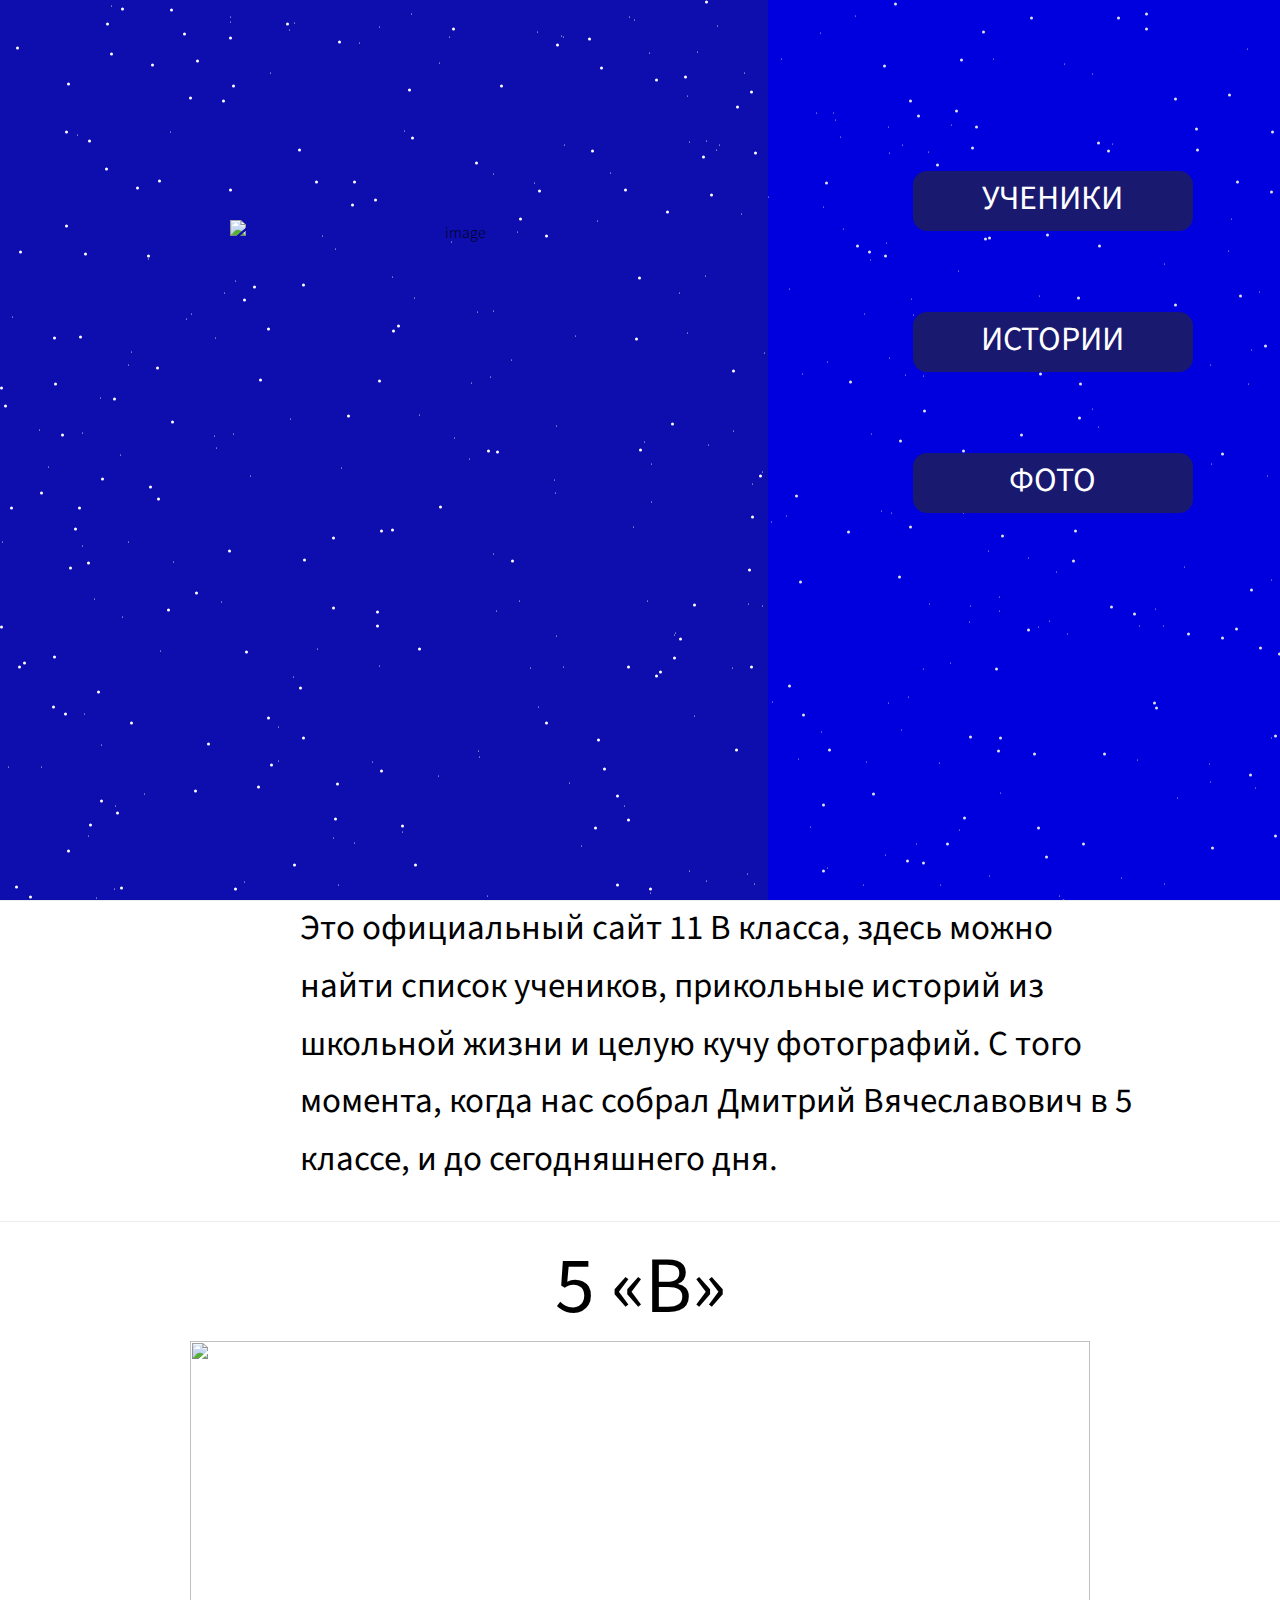
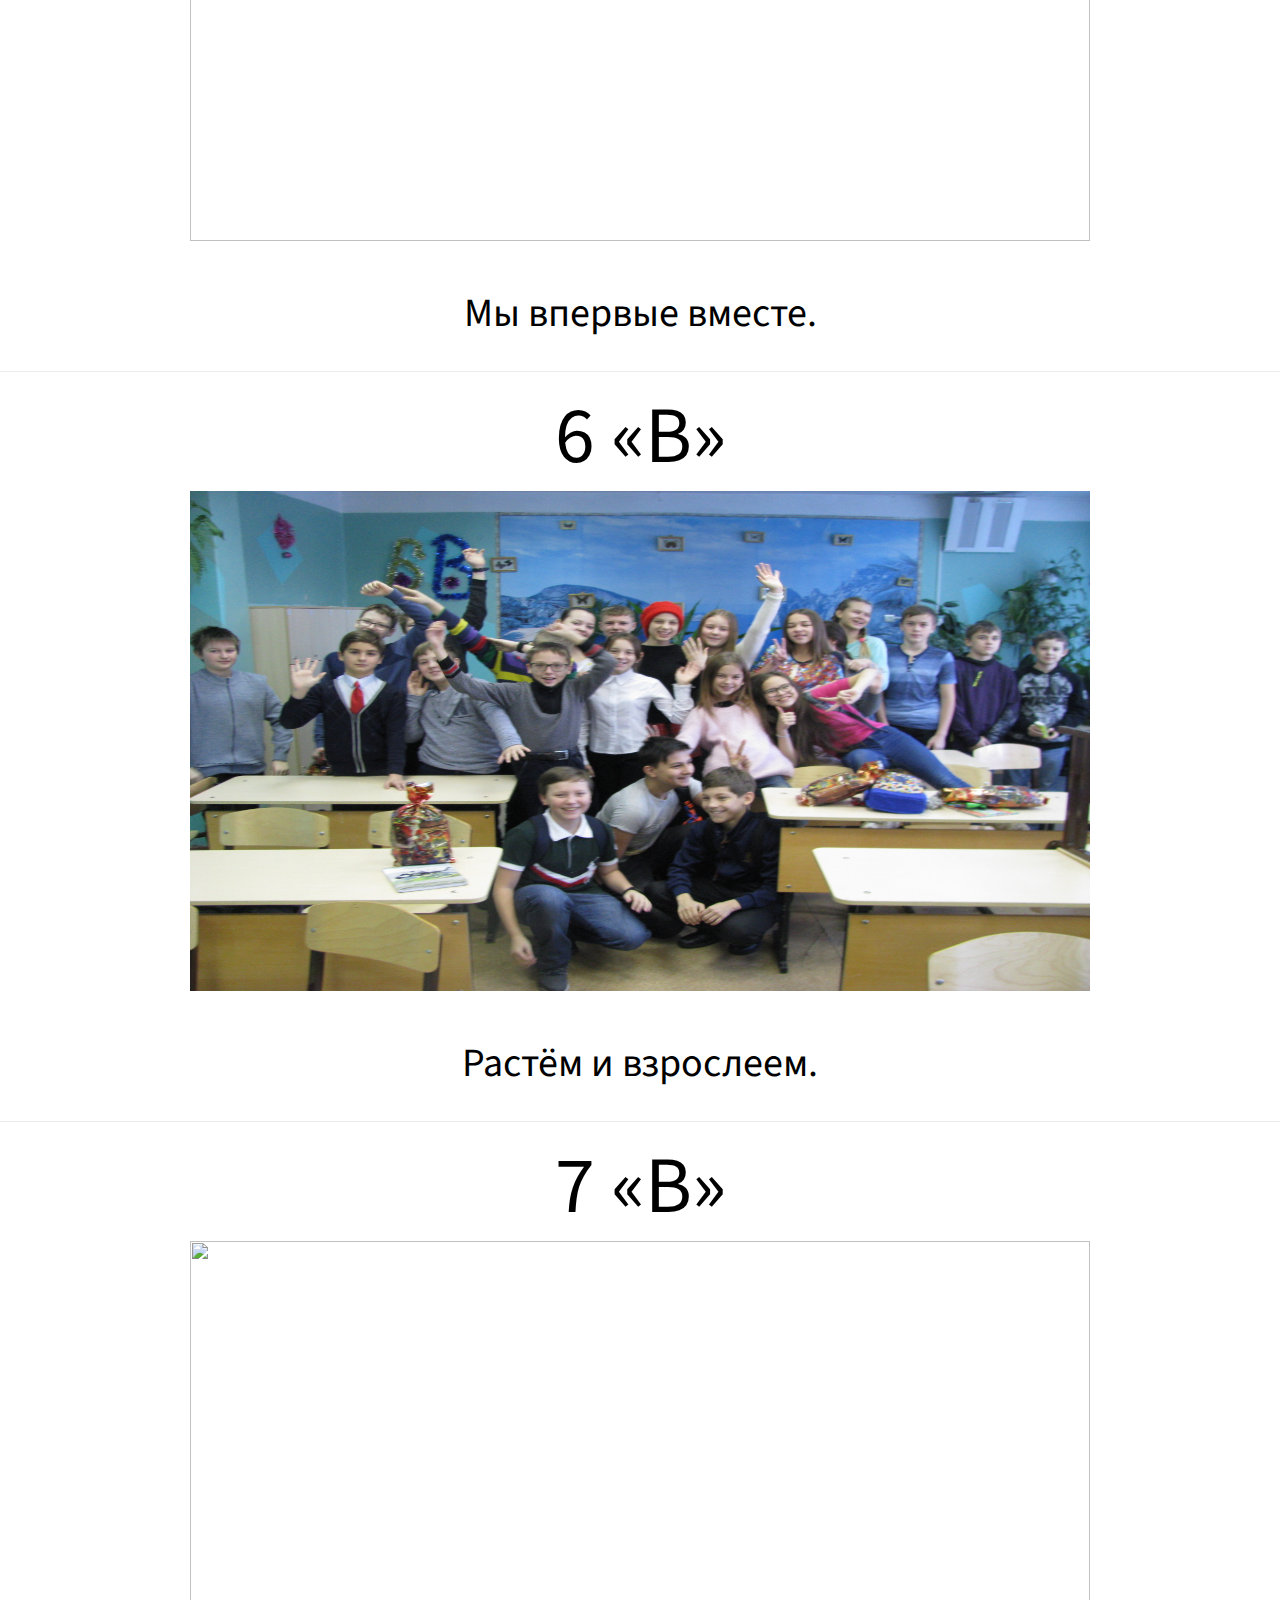
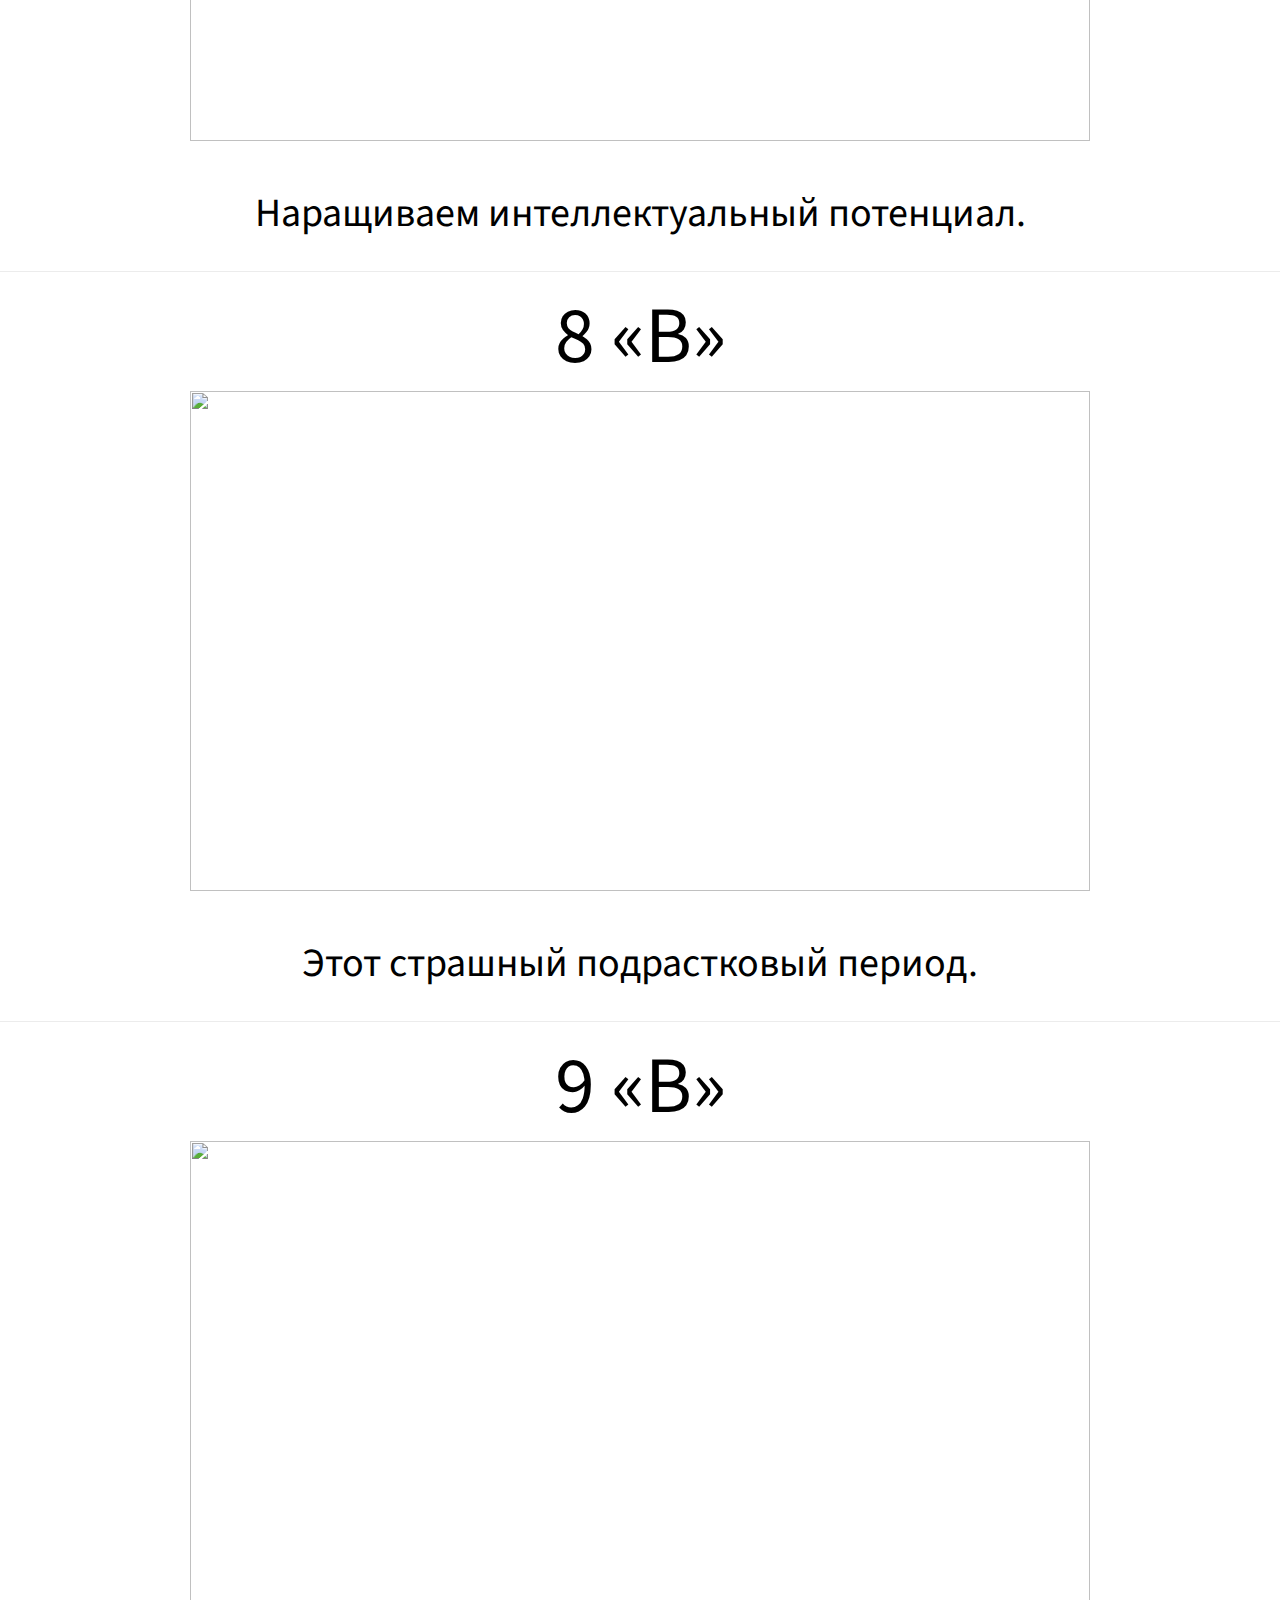
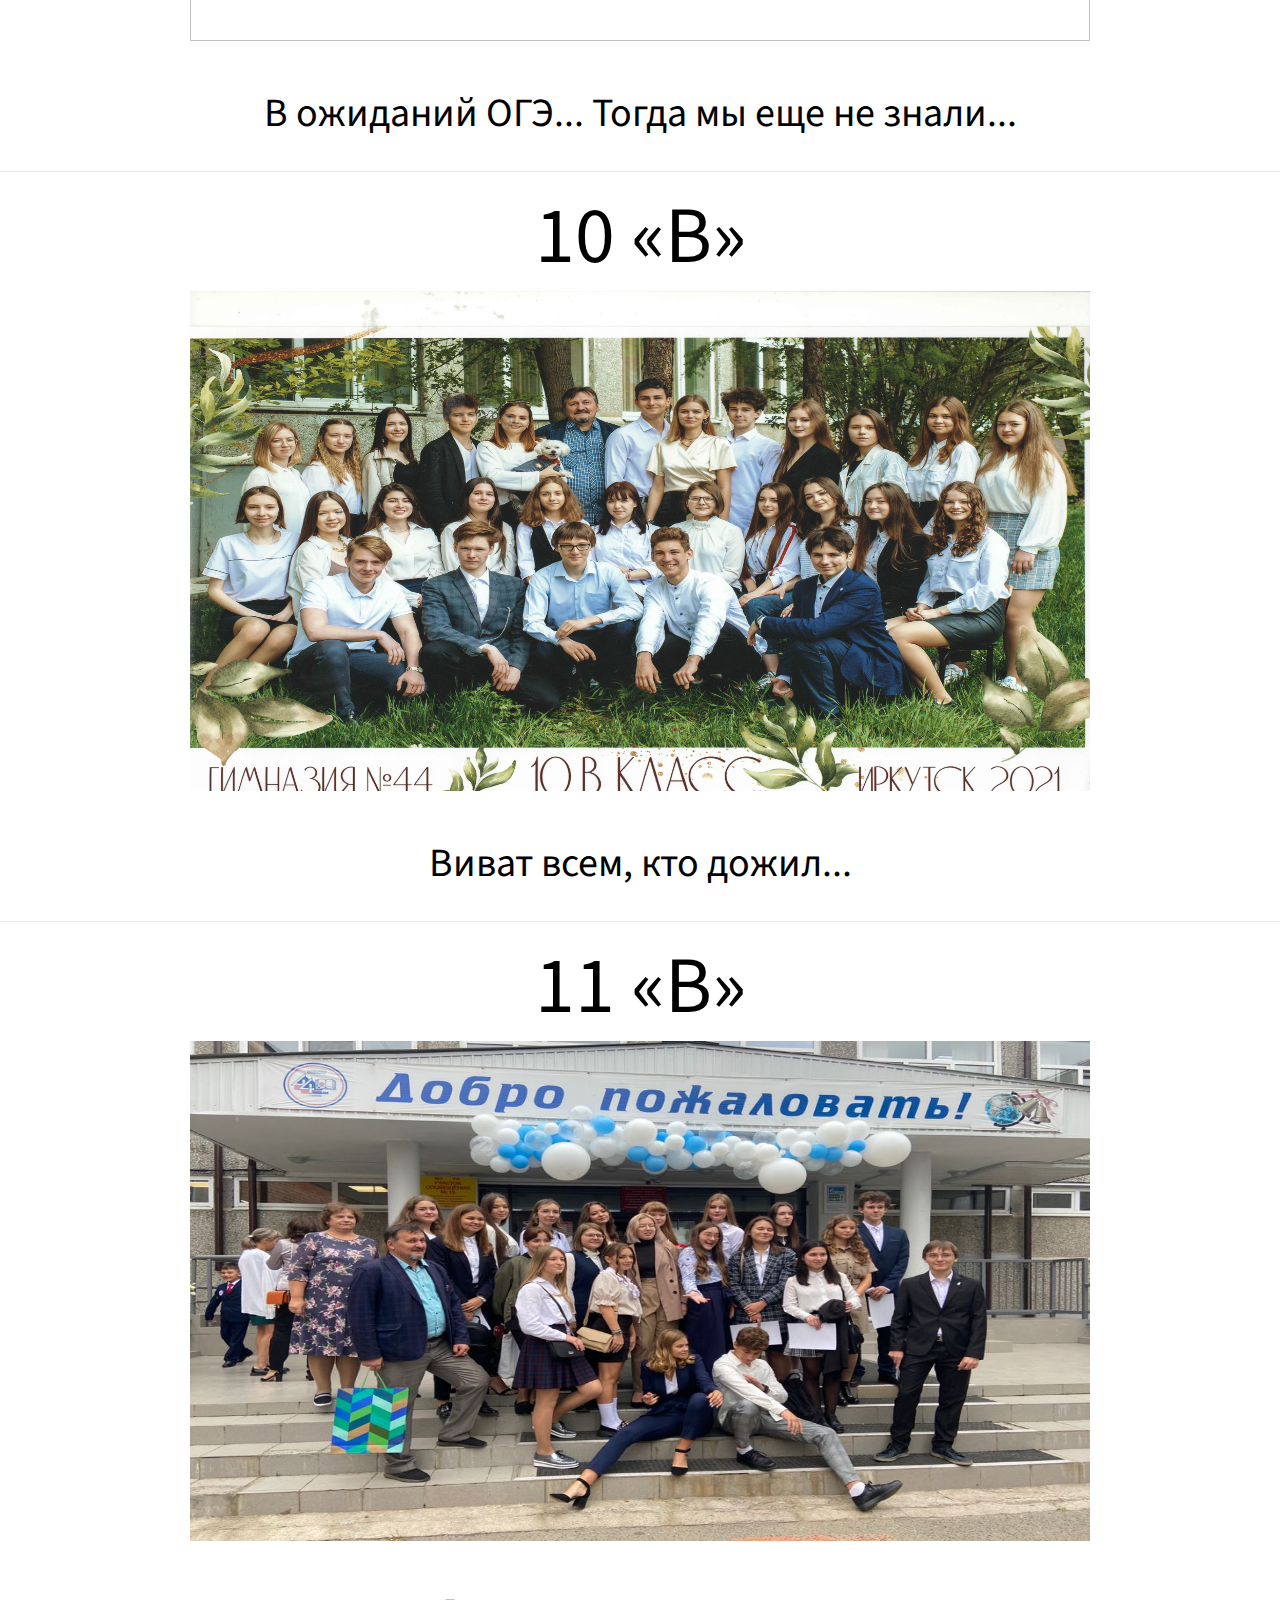
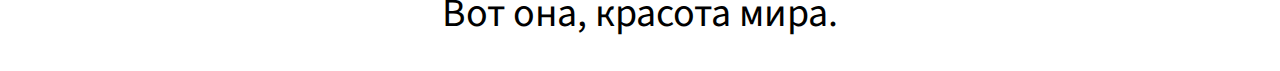
==== commit 06ab6652: "14:55" ====
--- a/index.html
+++ b/index.html
@@ -45,7 +45,7 @@
 						<!-- <div class="d14"></div> -->
 						<div class="dmitriyClass">
 							<div id="stars" class="stars"></div>
-							<p><img src="/AllPhoto//Иевлев Дмитрий Вячеславович -кл.рук. Гимназия 44, г Иркутск.png" alt="image"></p>
+							<p><img src="/Иевлев Дмитрий Вячеславович -кл.рук. Гимназия 44, г Иркутск.png" alt="image"></p>
 						</div>
 						
 						<div class="image">
@@ -209,11 +209,11 @@
 
 				</section> -->
 
-				<section class="spotlight3">
+				<!-- <section class="spotlight3">
 					<div class="imageOfSkelet">
 						<img src="/AllPhoto/skeleton_PNG42632.png" alt="">
 					</div>
-				</section>
+				</section> -->
 				
 
 				<!-- Five
--- a/assets/css/main.css
+++ b/assets/css/main.css
@@ -250,6 +250,7 @@
 	width: 420px;
 	text-align: center;
 	margin-left: 70px;
+	font-size: 14px;
 
 }
 
@@ -257,6 +258,7 @@
 	top: 600px;
 	width: 20px;
 	text-align: center;
+	font-size: 14px;
 
 }
 
@@ -265,10 +267,12 @@
 	width: 390px;
 	text-align: center;
 	margin-left: -40px ;
+	font-size: 17px;
 }
 
 .textAbout2 p{
 	top: 600px;
+	font-size: 17px;
 	width: 20px;
 	
 }
@@ -277,12 +281,14 @@
 	width: 350px;
 	text-align: center;
 	margin-left: -40px;
+	font-size: 17px;
 	
 }
 
 .textAbout3 p{
 	top: 600px;
 	width: 20px;
+	font-size: 17px;
 
 }
 
@@ -291,6 +297,7 @@
 .textAbout4{
 	top: 600px;
 	width: 350px;
+	font-size: 17px;
 	text-align: center;
 	margin-left: 110px;
 }
@@ -298,6 +305,7 @@
 .textAbout4 p{
 	top: 600px;
 	width: 20px;
+	font-size: 17px;
 }
 
 .textAbout5{
@@ -305,22 +313,26 @@
 	width:390px;
 	text-align: center;
 	margin-left: -40px;
+	font-size: 17px;
 }
 
 .textAbout5 p{
 	top: 400px;
 	width: 500px;
+	font-size: 17px;
 }
 .textAbout6{
 	top: 600px;
 	width: 200px;
 	text-align: center;
+	font-size: 17px;
 	margin-left: 40px;
 }
 
 .textAbout6 p{
 	top: 600px;
 	width: 140px;
+	font-size: 17px;
 }
 
 
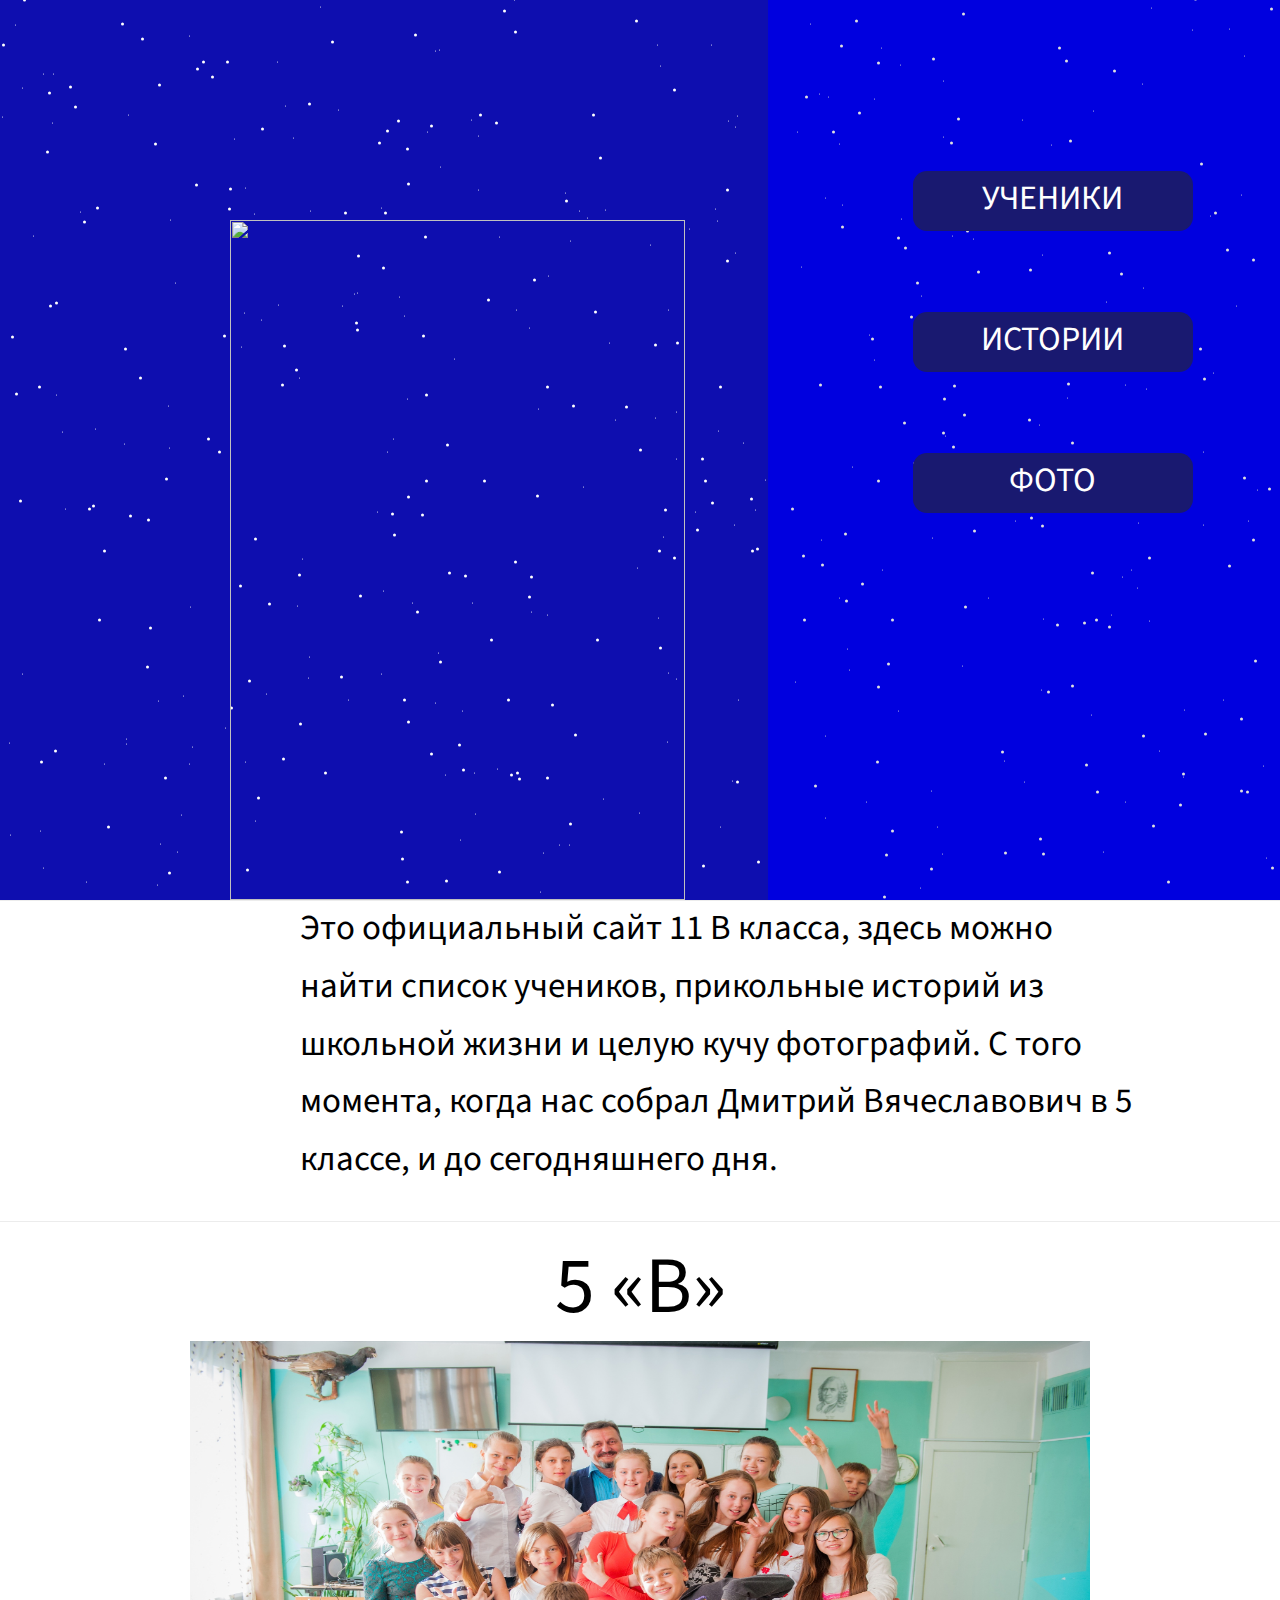
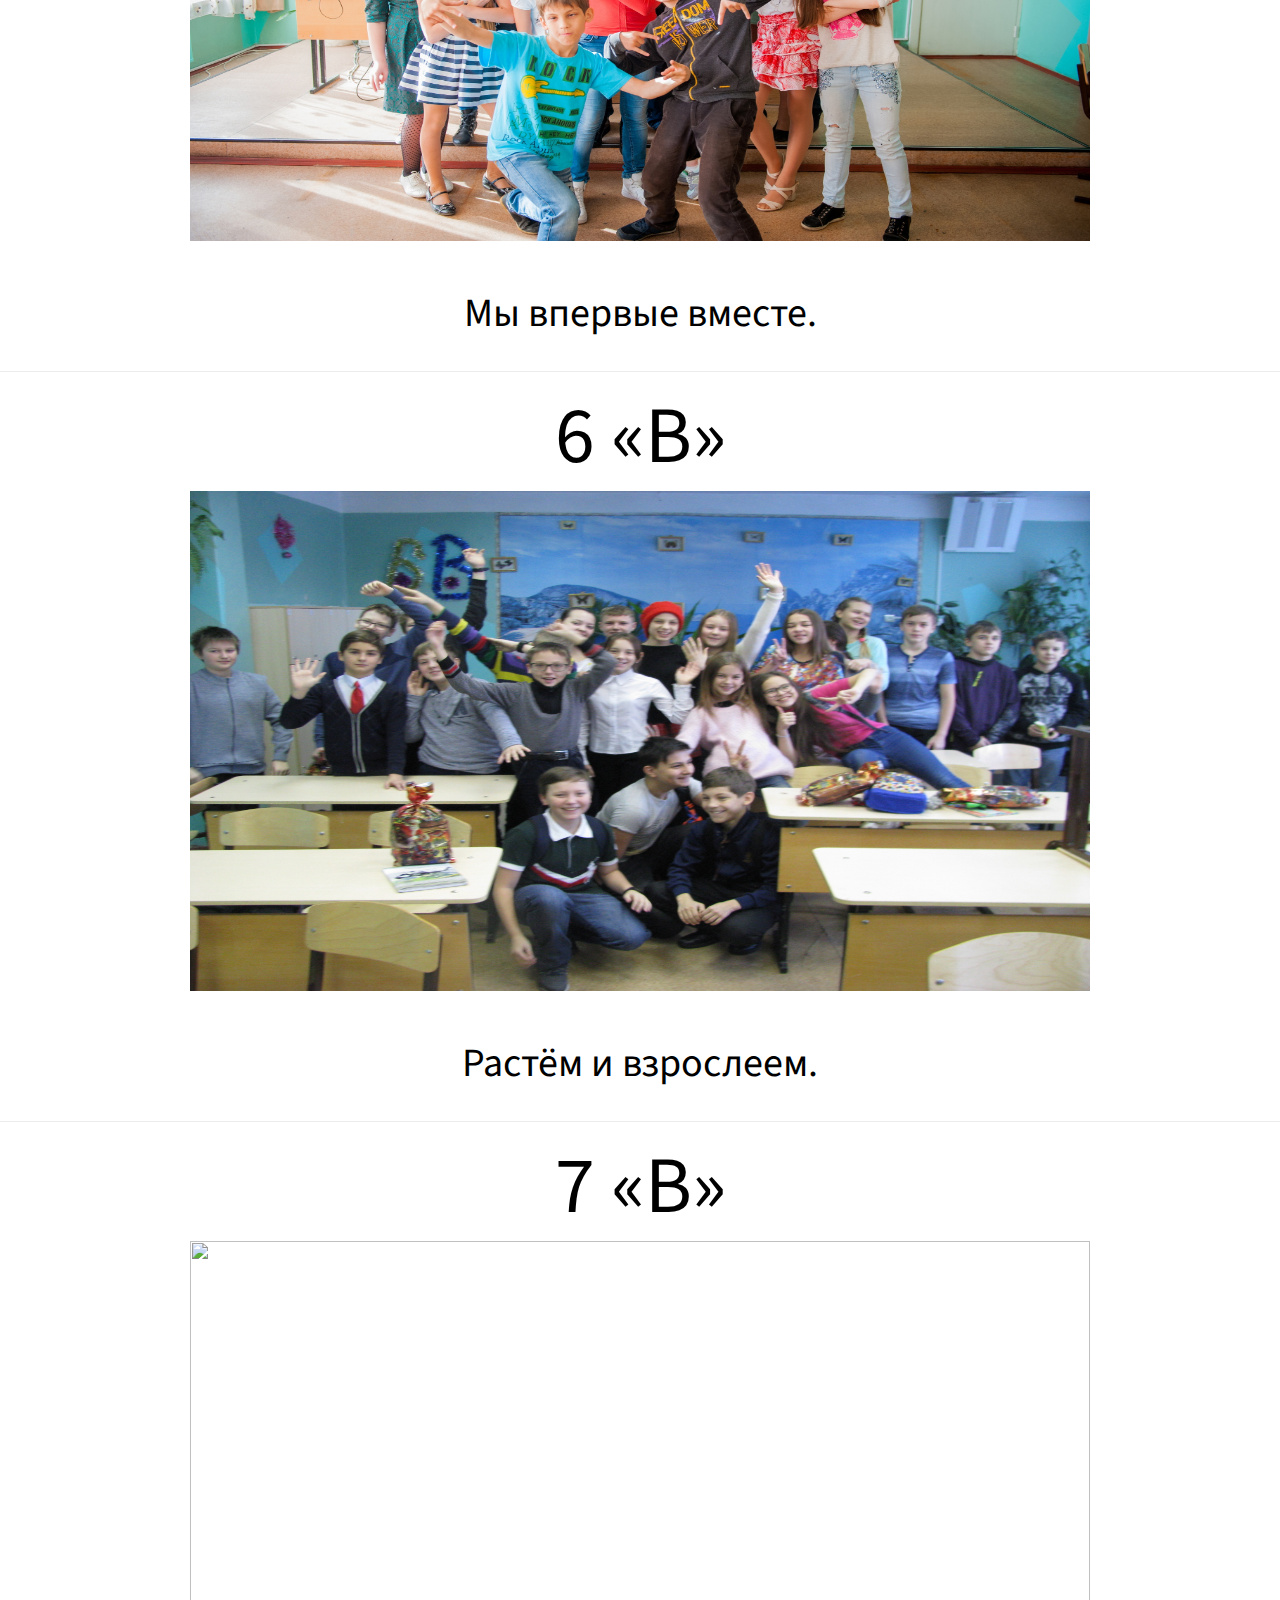
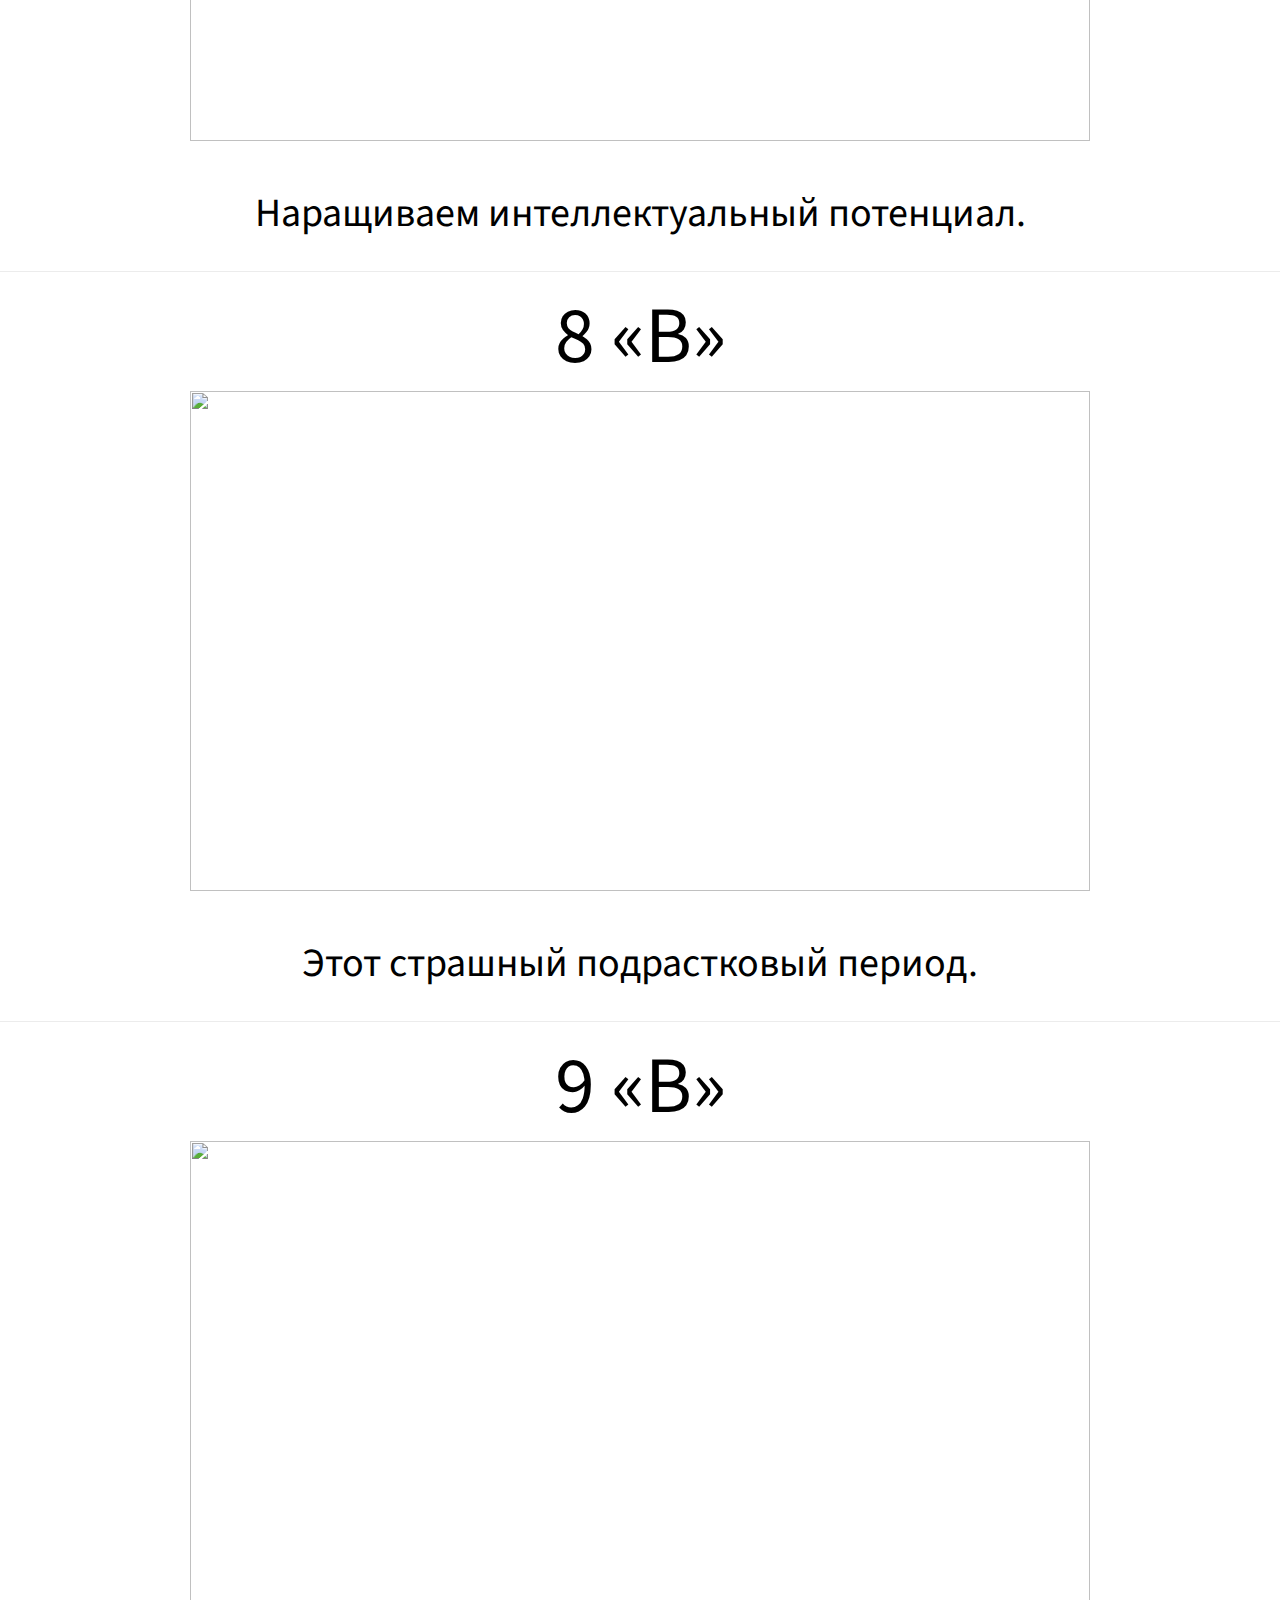
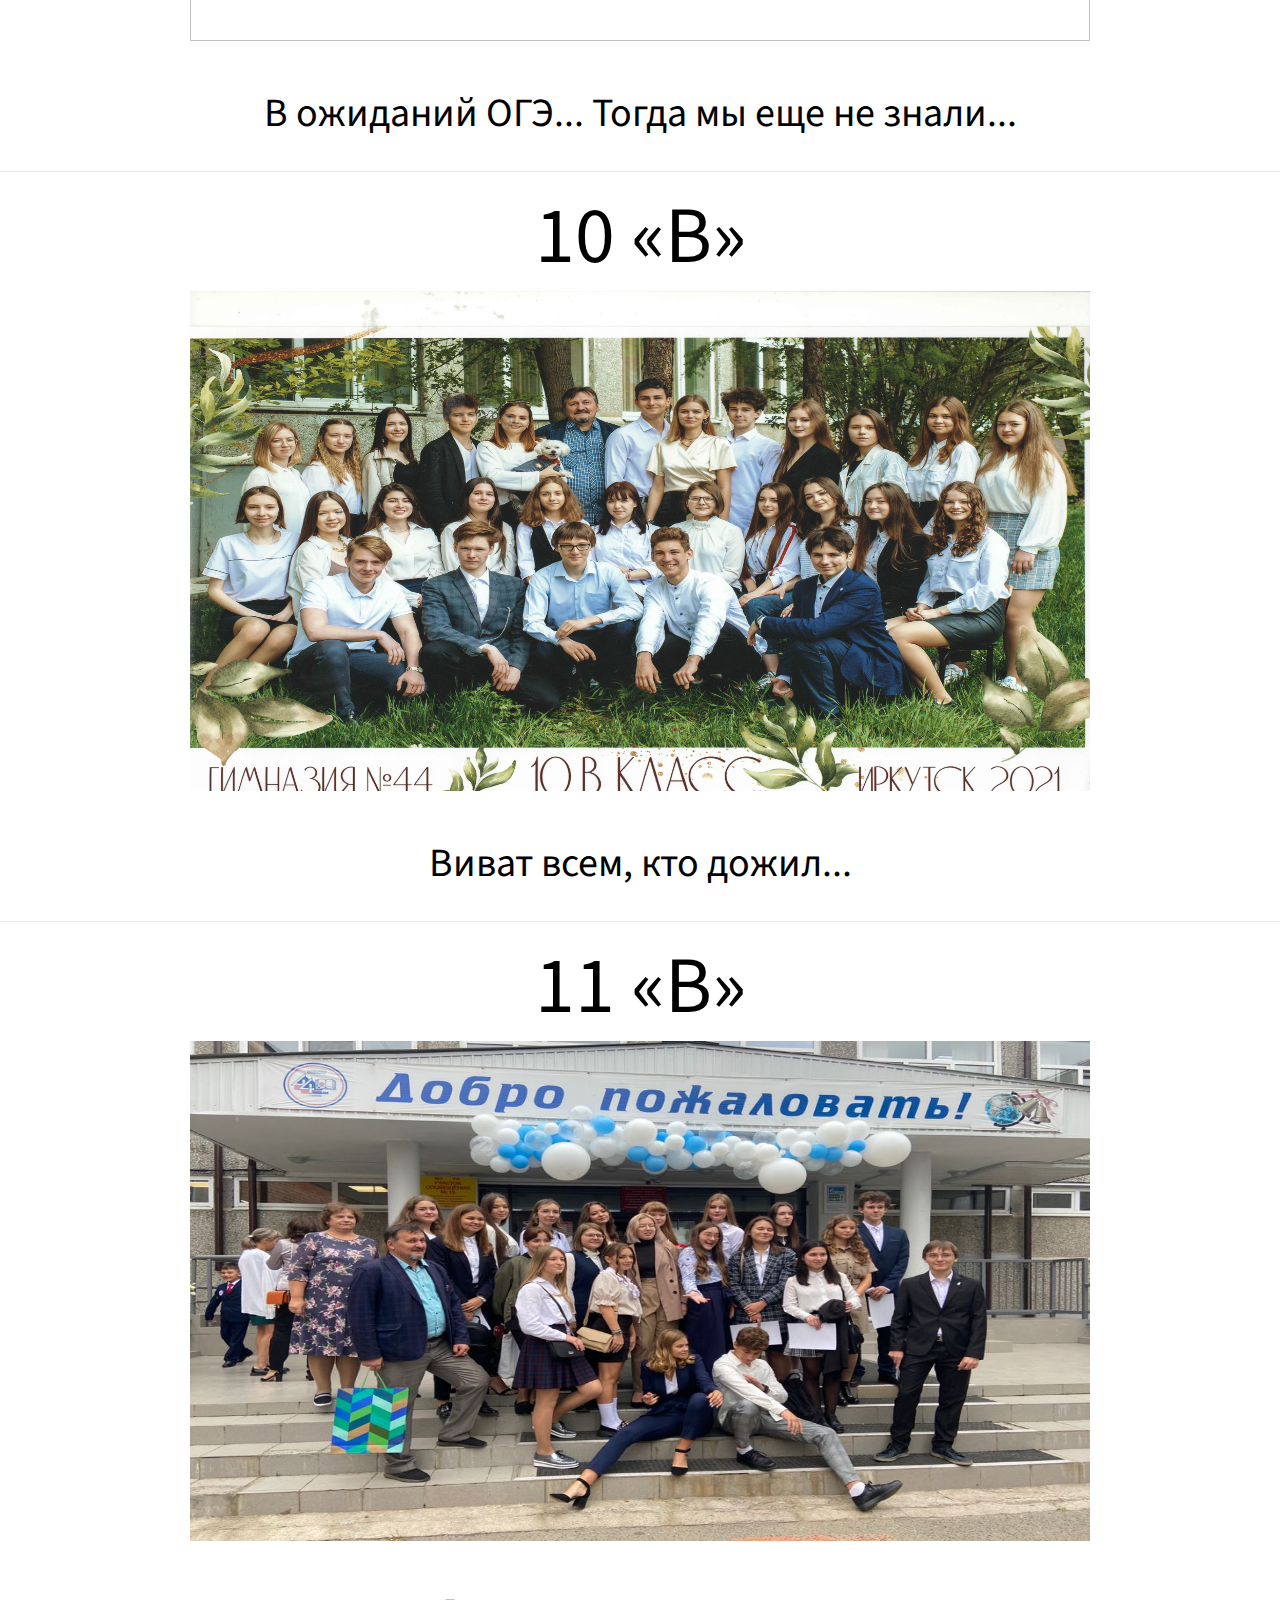
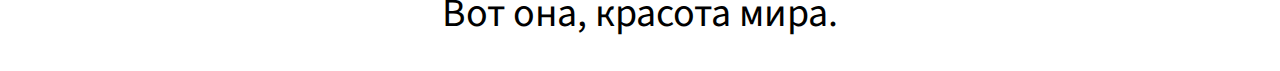
==== commit b545e481: "20Ж09" ====
--- a/index.html
+++ b/index.html
@@ -45,7 +45,8 @@
 						<!-- <div class="d14"></div> -->
 						<div class="dmitriyClass">
 							<div id="stars" class="stars"></div>
-							<p><img src="/Иевлев Дмитрий Вячеславович -кл.рук. Гимназия 44, г Иркутск.png" alt="image"></p>
+							<p><img src="AllPhoto/DMITRIU.png" alt=""></p>
+							
 						</div>
 						
 						<div class="image">
@@ -81,7 +82,7 @@
 						<strong><p>5 «В»</p></strong>
 					</div>
 					<div class="imageClass">
-						<p><img src="/AllPhoto/Ученики/Наривтся .JPG" alt=""></p>
+						<p><img src="AllPhoto/class5w.jpg" alt=""></p>
 					</div>
 					<div class="bottomClass">
 						<strong><p>Мы впервые вместе.</p></strong>
@@ -97,7 +98,7 @@
 						<strong><p>6 «В»</p></strong>
 					</div>
 					<div class="imageClass">
-						<p><img src="/AllPhoto/Ученики/IMG_0525.JPG" alt=""></p>
+						<p><img src="AllPhoto/Ученики/IMG_0525.JPG" alt=""></p>
 					</div>
 					<div class="bottomClass">
 						<strong><p>Растём и взрослеем.</p></strong>
@@ -113,7 +114,7 @@
 						<strong><p>7 «В»</p></strong>
 					</div>
 					<div class="imageClass">
-						<p><img src="/AllPhoto/Ученики/УУУУУУУУУУУУУУУУУФ.JPG" alt=""></p>
+						<p><img src="AllPhoto/Ученики/УУУУУУУУУУУУУУУУУФ.JPG" alt=""></p>
 					</div>
 					<div class="bottomClass">
 						<strong><p>Наращиваем интеллектуальный потенциал.</p></strong>
@@ -129,7 +130,7 @@
 						<strong><p>8 «В»</p></strong>
 					</div>
 					<div class="imageClass">
-						<p><img src="/AllPhoto/Ученики/Поидет под сухарики .jpg" alt=""></p>
+						<p><img src="AllPhoto/Ученики/Поидет под сухарики .jpg" alt=""></p>
 					</div>
 					<div class="bottomClass">
 						<strong><p>Этот страшный подрастковый период.</p></strong>
@@ -145,7 +146,7 @@
 						<strong><p>9 «В»</p></strong>
 					</div>
 					<div class="imageClass">
-						<p><img src="/AllPhoto/Ученики/удачно.jpg" alt=""></p>
+						<p><img src="AllPhoto/Ученики/удачно.jpg" alt=""></p>
 					</div>
 					<div class="bottomClass">
 						<strong><p>В ожиданий ОГЭ... Тогда мы еще не знали...</p></strong>
@@ -162,7 +163,7 @@
 						<strong><p>10 «В»</p></strong>
 					</div>
 					<div class="imageClass">
-						<p><img src="/AllPhoto/Ученики/10в.jpg" alt=""></p>
+						<p><img src="AllPhoto/Ученики/10в.jpg" alt=""></p>
 					</div>
 					<div class="bottomClass">
 						<strong><p>Виват всем, кто дожил...</p></strong>
@@ -179,7 +180,7 @@
 						<strong><p>11 «В»</p></strong>
 					</div>
 					<div class="imageClass">
-						<p><img src="/AllPhoto/Ученики/WhatsApp Image 2021-09-13 at 16.14.08 (2).jpeg" alt=""></p>
+						<p><img src="AllPhoto/Ученики/WhatsApp Image 2021-09-13 at 16.14.08 (2).jpeg" alt=""></p>
 					</div>
 					<div class="bottomClass">
 						<strong><p>Вот она, красота мира.</p></strong>
